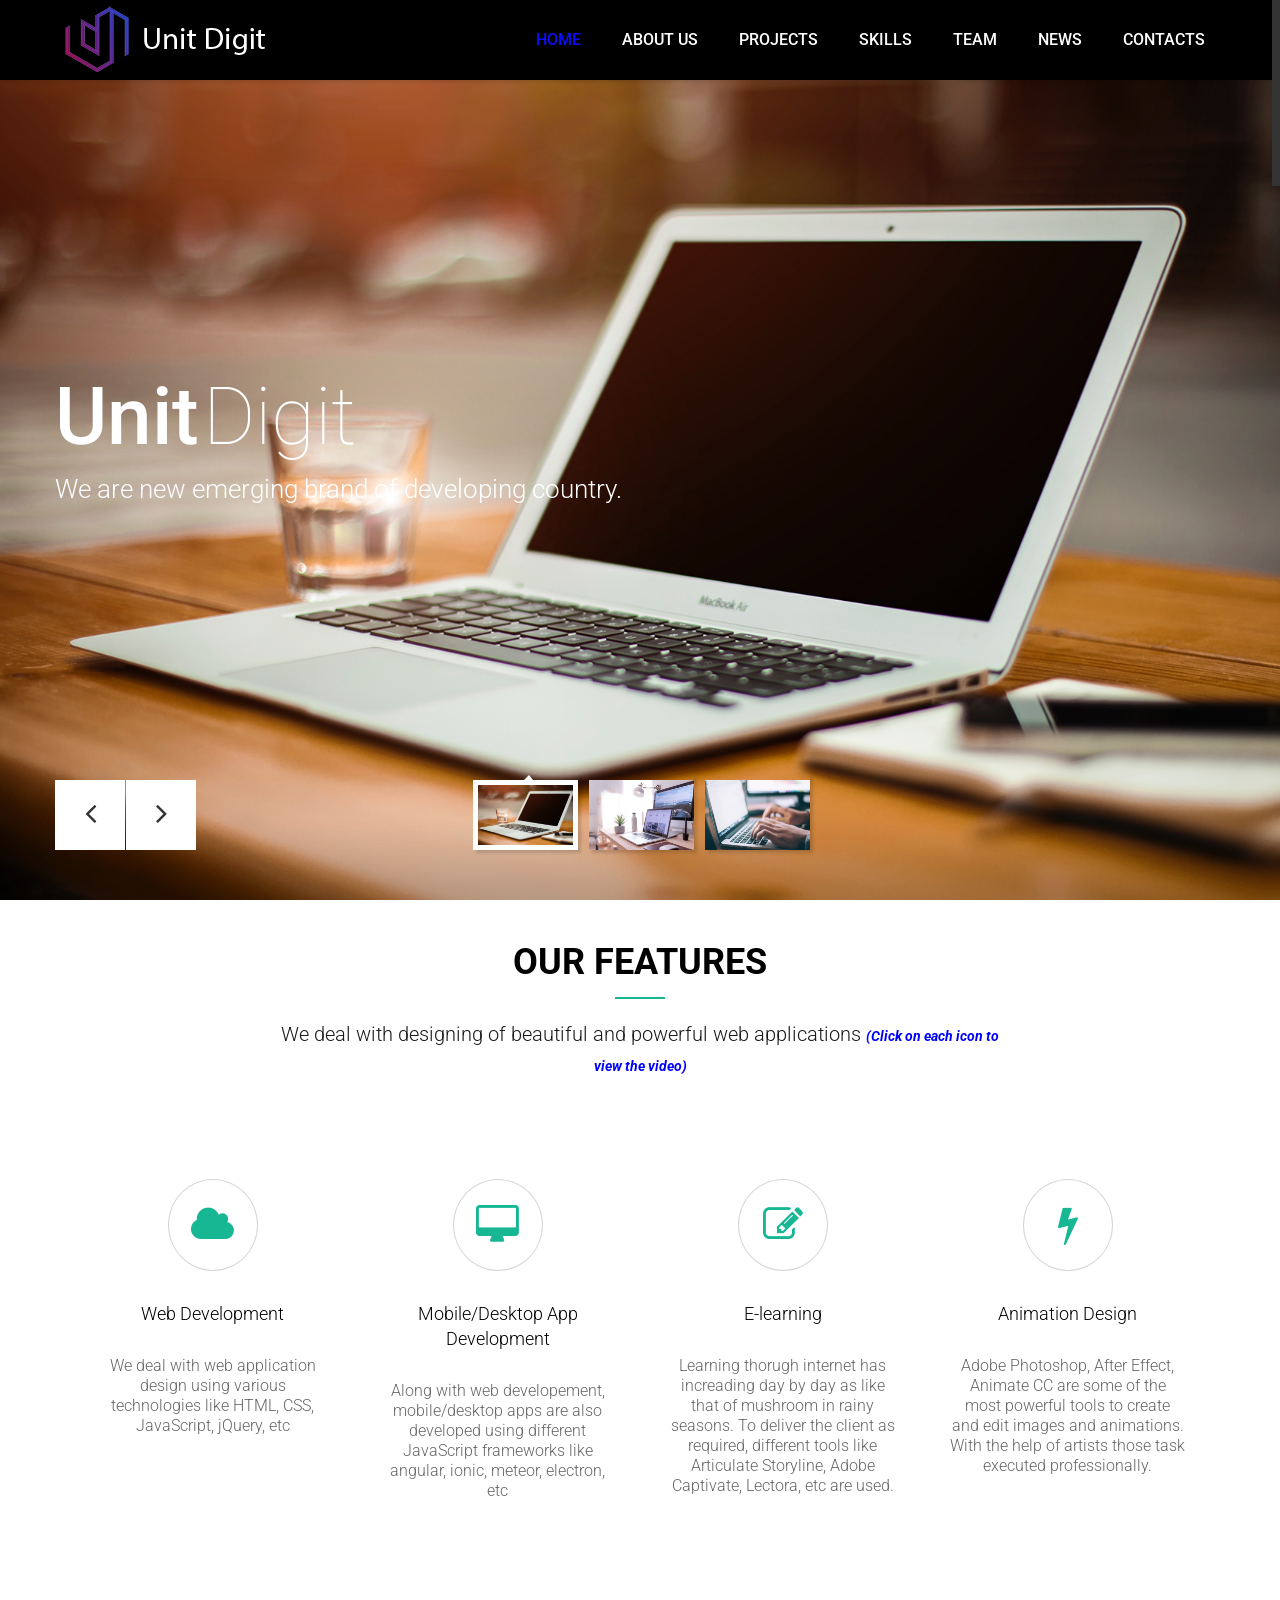
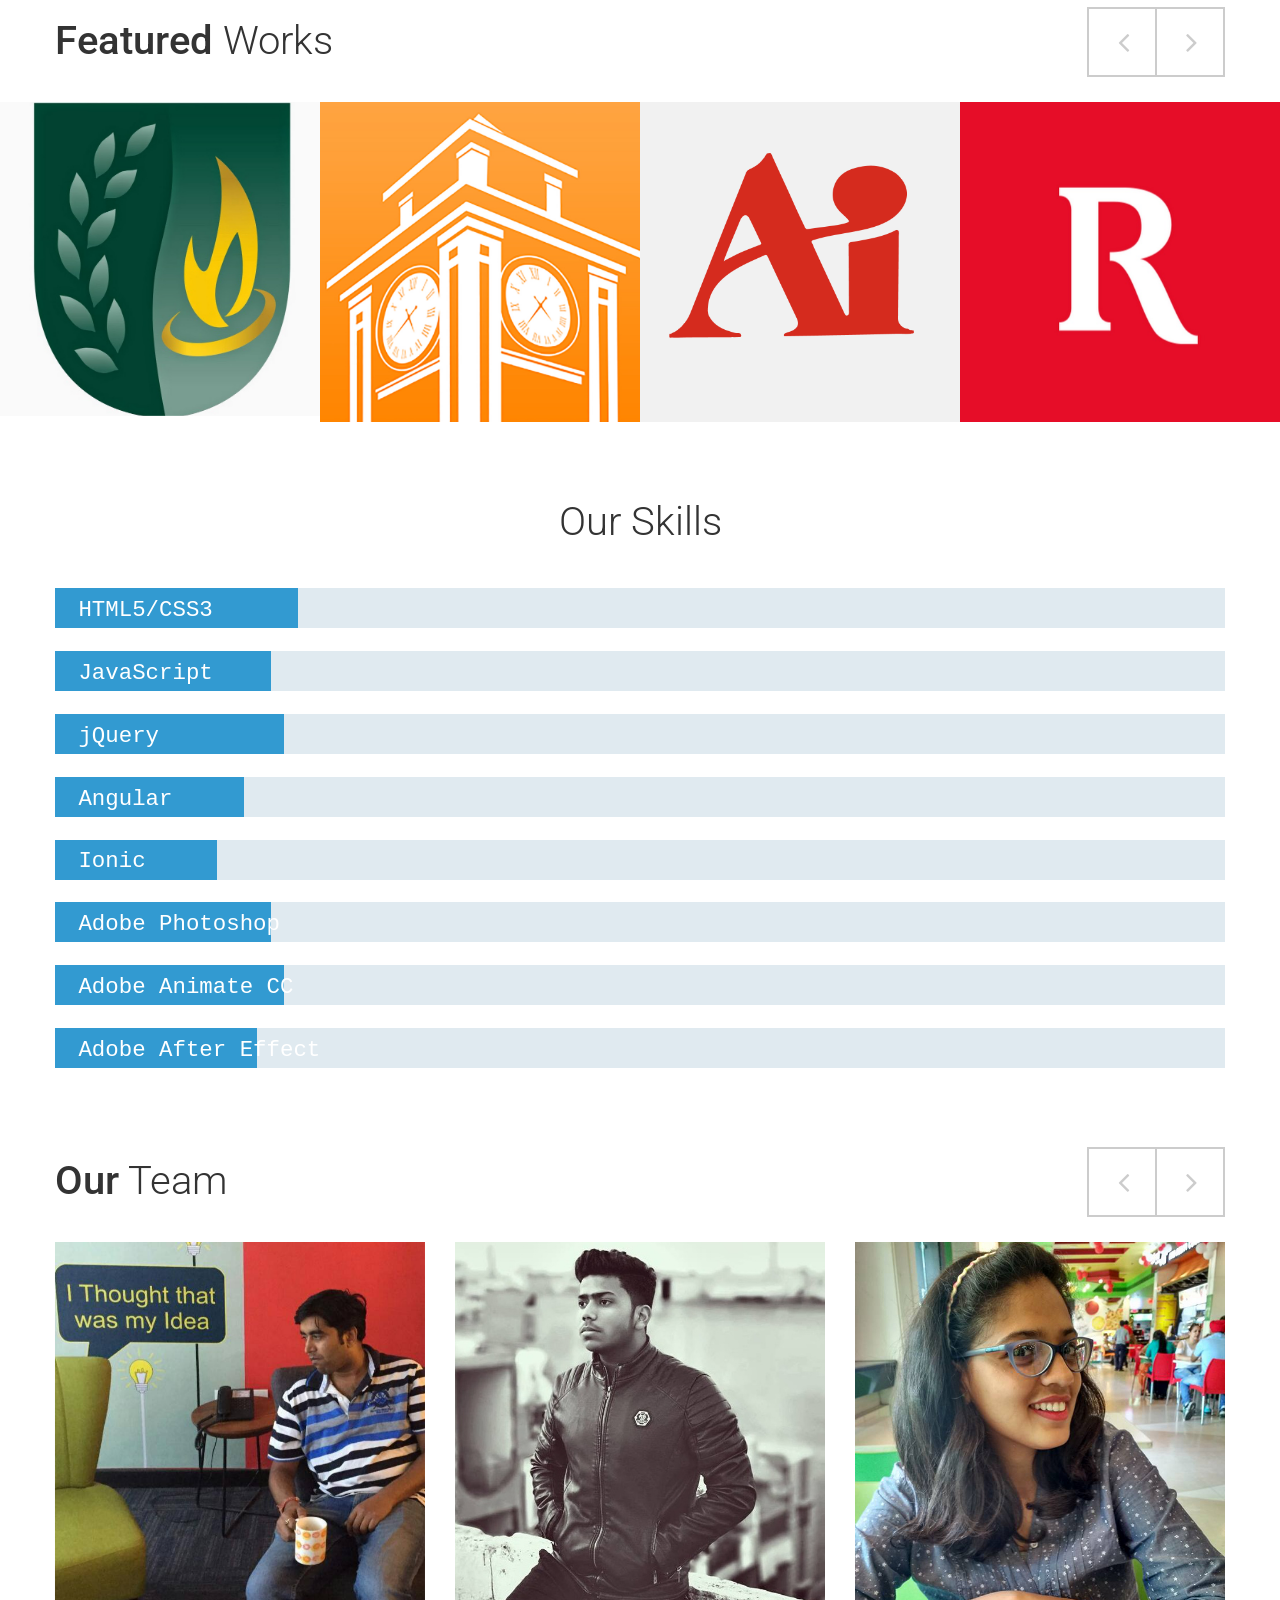
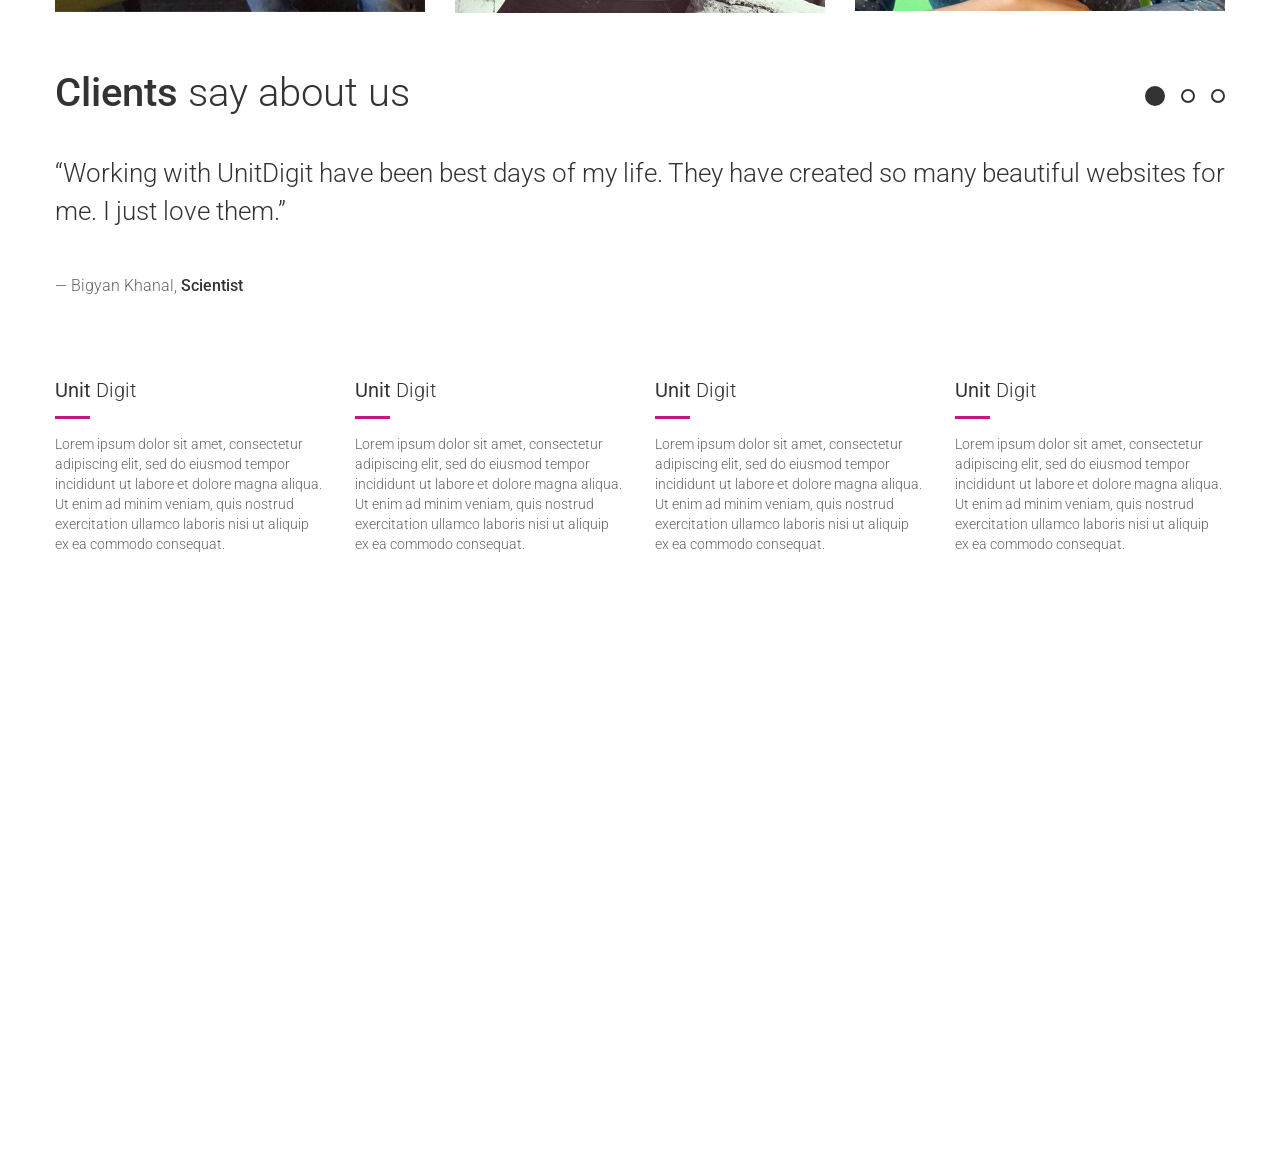
==== index.html @ fa917d4a "Initial commit" ====
<!DOCTYPE html>
<html lang="en">


<head>
	
	<meta charset="utf-8">
	<title>Unit Digit</title>
    <meta name="viewport" content="width=device-width, initial-scale=1.0">
	<meta name="description" content="">
	<meta name="author" content="">
	
	<link rel="shortcut icon" href="images/favicon.png">
    
	<!-- CSS -->
	<link href="css/bootstrap.min.css" rel="stylesheet" type="text/css" />
	<link href="css/flexslider.css" rel="stylesheet" type="text/css" />
	<link href="css/prettyPhoto.css" rel="stylesheet" type="text/css" />
	<link href="css/animate.css" rel="stylesheet" type="text/css" media="all" />
    <link href="css/owl.carousel.css" rel="stylesheet">
	<link href="css/style.css" rel="stylesheet" type="text/css" />
	<link rel="stylesheet" href="css/themify-icons.css">
	<link rel="stylesheet" href="css/circle.css">

		<!-- FONTS -->
	<link href='https://fonts.googleapis.com/css?family=Roboto:400,100,100italic,300,300italic,400italic,500italic,700,500,700italic,900,900italic' rel='stylesheet' type='text/css'>
	<link href="https://netdna.bootstrapcdn.com/font-awesome/4.0.3/css/font-awesome.css" rel="stylesheet">

	<script src="js/jquery.min.js" type="text/javascript"></script>
	<script src="js/bootstrap.min.js" type="text/javascript"></script>
	<script src="js/jquery.prettyPhoto.js" type="text/javascript"></script>
	<script src="js/jquery.nicescroll.min.js" type="text/javascript"></script>
	<script src="js/superfish.min.js" type="text/javascript"></script>
	<script src="js/jquery.flexslider-min.js" type="text/javascript"></script>
	<script src="js/owl.carousel.js" type="text/javascript"></script>
	<script src="js/animate.js" type="text/javascript"></script>
	<script src="js/jquery.BlackdAndWhite.js"></script>
	<script src="js/myscript.js" type="text/javascript"></script>
	<script type="text/javascript" src="js/main.js"></script>
	<script src="js/test.js"></script>


	<script>
		
		//PrettyPhoto
		jQuery(document).ready(function() {
			$("a[rel^='prettyPhoto']").prettyPhoto();
		});
		
		//BlackAndWhite
		$(window).load(function(){
			$('.client_img').BlackAndWhite({
				hoverEffect : true, // default true
				// set the path to BnWWorker.js for a superfast implementation
				webworkerPath : false,
				// for the images with a fluid width and height 
				responsive:true,
				// to invert the hover effect
				invertHoverEffect: false,
				// this option works only on the modern browsers ( on IE lower than 9 it remains always 1)
				intensity:1,
				speed: { //this property could also be just speed: value for both fadeIn and fadeOut
					fadeIn: 300, // 200ms for fadeIn animations
					fadeOut: 300 // 800ms for fadeOut animations
				},
				onImageReady:function(img) {
					// this callback gets executed anytime an image is converted
				}
			});
		});
		
	</script>
	<style>
		.circle {
	width: 200px;
    margin: 6px 20px 20px;
    display: inline-block;
    position: relative;
    text-align: center;
	vertical-align: top;

	strong {
		position: absolute;
		top: 70px;
		left: 0;
		width: 100%;
		text-align: center;
		line-height: 45px;
		font-size: 43px;
	}
}
.circle-center{
		text-align: center;
	}
	.margten{
		margin-bottom: 10px !important;
		font-size: 23px;
	}

	#skills span {
       			top:-30px;
                left: 2%;
                position: relative;
                font-size: 1.4em;
                font-weight: bolder;
                font-family: monospace;
                color: #fff;
            }

            progress {
                background-color: #f3f3f3;
                border: 0;
                height: 2.5em;
                width: 100%;
            }

            progress::-webkit-progress-bar {
                background-color: #e0eaf0;
            }

            progress::-webkit-progress-value {
                background-color: #329ad1;
            }

            progress::-moz-progress-bar {
                background-color: #329ad1;
            }

            .vid-box{
              
                position: relative;
                height: 0;
                padding-bottom: 54.25%;
            }

            .video {
                position: absolute;
                z-index: 100;
                top: 0;
                left: 0;
                width: 100%;
                height: 100%;
            }
	</style>

	
</head>
<body>


<div class="container">
  <!-- Modal -->
  <div class="modal fade" id="myModal1" role="dialog">
    <div class="modal-dialog modal-lg">
      <div class="modal-content">
        <div class="modal-header">
          <button type="button" class="close" data-dismiss="modal">&times;</button>
          <h4 class="modal-title">Web Development</h4>
        </div>
        <div class="modal-body">
          <div class="vid-box">
                <iframe src="https://www.youtube.com/embed/ij_0p_6qTss" frameborder="0" allowfullscreen class="video"></iframe>
            </div>
        </div>
        
      </div>
    </div>
  </div>
</div>

<div class="container">
  <!-- Modal -->
  <div class="modal fade" id="myModal2" role="dialog">
    <div class="modal-dialog modal-lg">
      <div class="modal-content">
        <div class="modal-header">
          <button type="button" class="close" data-dismiss="modal">&times;</button>
          <h4 class="modal-title">Web Design</h4>
        </div>
        <div class="modal-body">
          <div class="vid-box">
                <iframe src="https://www.youtube.com/embed/ij_0p_6qTss" frameborder="0" allowfullscreen class="video"></iframe>
            </div>
        </div>
        
      </div>
    </div>
  </div>
</div>

<div class="container">
  <!-- Modal -->
  <div class="modal fade" id="myModal3" role="dialog">
    <div class="modal-dialog modal-lg">
      <div class="modal-content">
        <div class="modal-header">
          <button type="button" class="close" data-dismiss="modal">&times;</button>
          <h4 class="modal-title">LMS design</h4>
        </div>
        <div class="modal-body">
          <div class="vid-box">
                <iframe src="https://www.youtube.com/embed/ij_0p_6qTss" frameborder="0" allowfullscreen class="video"></iframe>
            </div>
        </div>
        
      </div>
    </div>
  </div>
</div>

<div class="container">
  <!-- Modal -->
  <div class="modal fade" id="myModal4" role="dialog">
    <div class="modal-dialog modal-lg">
      <div class="modal-content">
        <div class="modal-header">
          <button type="button" class="close" data-dismiss="modal">&times;</button>
          <h4 class="modal-title">Animations</h4>
        </div>
        <div class="modal-body">
          <div class="vid-box">
                <iframe src="https://www.youtube.com/embed/ij_0p_6qTss" frameborder="0" allowfullscreen class="video"></iframe>
            </div>
        </div>
        
      </div>
    </div>
  </div>
</div>
<!-- PRELOADER -->
<img id="preloader" src="images/preloader.gif" alt="" />
<!-- //PRELOADER -->
<div class="preloader_hide">

	<!-- PAGE -->
	<div id="page">
	
		<!-- HEADER -->
		<header>
			
			<!-- MENU BLOCK -->
			<div class="menu_block">
			
				<!-- CONTAINER -->
				<div class="container clearfix">
					
					<!-- LOGO -->
					<div class="logo pull-left">
						<img src="images/logo/logo.png" style="margin-top:6px;">
					</div><!-- //LOGO -->
					
					<!-- MENU -->
					<div class="pull-right">
						<nav class="navmenu center">
							<ul>
								<li class="first active scroll_btn"><a href="#home" >Home</a></li>
								<li class="scroll_btn"><a href="#about" >About Us</a></li>
								<li class="scroll_btn"><a href="#projects" >Projects</a></li>
								<li class="scroll_btn"><a href="#skills" >Skills</a></li>
								<li class="scroll_btn"><a href="#team" >Team</a></li>
								<li class="scroll_btn"><a href="#news" >News</a></li>
								<li class="scroll_btn last"><a href="#contacts" >Contacts</a></li>
								
							</ul>
						</nav>
					</div><!-- //MENU -->
				</div><!-- //MENU BLOCK -->
			</div><!-- //CONTAINER -->
		</header><!-- //HEADER -->
		
		
		<!-- HOME -->
		<section id="home" class="padbot0">
				
			<!-- TOP SLIDER -->
			<div class="flexslider top_slider">
				<ul class="slides">
					<li class="slide1">
						<div class="flex_caption1">
							<p class="title1 captionDelay2 FromTop">Unit</p>
							<p class="title2 captionDelay4 FromTop">Digit</p>
							<p class="title4 captionDelay7 FromBottom">We are new emerging brand of developing country.</p>
						</div>
						
					<li class="slide2">
						<div class="flex_caption1">
							<p class="title1 captionDelay6 FromLeft">Powerful</p>
							<p class="title2 captionDelay4 FromLeft">Client</p>
							<p class="title3 captionDelay2 FromLeft">Connection</p>
							<p class="title4 captionDelay7 FromLeft">We have clients from all over the globe. It makes us ahead in term of developing market.</p>
						</div>
					</li>
					<li class="slide3">
						<div class="flex_caption1">
							<p class="title1 captionDelay1 FromBottom">Timely</p>
							<p class="title2 captionDelay2 FromBottom">Projects</p>
							<p class="title3 captionDelay3 FromBottom">Delivery</p>
							<p class="title4 captionDelay5 FromBottom">We work in good manner. Keep our task improvised and correct order. We are rich in term of quality.</p>
						</div>
						
						<!-- VIDEO BACKGROUND -->
						<a id="P2" class="player" data-property="{videoURL:'tDvBwPzJ7dY',containment:'.top_slider .slide3',autoPlay:true, mute:true, startAt:0, opacity:1}" ></a>
						<!-- //VIDEO BACKGROUND -->
					</li>
				</ul>
			</div>
			<div id="carousel">
				<ul class="slides">
					<li><img src="images/slider/Slide_1.jpg" alt="" /></li>
					<li><img src="images/slider/Slide_2.jpg" alt="" /></li>
					<li><img src="images/slider/Slide_3.jpg" alt="" /></li>
				</ul>
			</div><!-- //TOP SLIDER -->
		</section><!-- //HOME -->
		
		
		<!-- ABOUT -->
		<section id="about">

		<div id="gtco-features">
		<div class="gtco-container" data-animated="fadeInUp">
			<div class="row">
				<div class="col-md-8 col-md-offset-2 text-center gtco-heading animate-box " >
					<h2>Our Features</h2>
					<p>We deal with designing of beautiful and powerful web applications <span style="color:blue; font-size: 14px;font-weight: bold;"><i>(Click on each icon to view the video)</i></span></p>
				</div>
			</div>
			<div class="row">
				<div class="col-md-3 col-sm-6">
					<div class="feature-center animate-box" data-animate-effect="fadeIn">
						<span class="icon">
							<i class="fa fa-cloud" data-toggle="modal" data-target="#myModal1"></i>
						</span>
						<h3>Web Development</h3>
						<p>We deal with web application design using various technologies like HTML, CSS, JavaScript, jQuery, etc </p>
					</div>
				</div>
				<div class="col-md-3 col-sm-6">
					<div class="feature-center animate-box" data-animate-effect="fadeIn">
						<span class="icon">
							<i class="fa fa-desktop" aria-hidden="true" data-toggle="modal" data-target="#myModal2"></i>
						</span>
						<h3>Mobile/Desktop App Development</h3>
						<p>Along with web developement, mobile/desktop apps are also developed using different JavaScript frameworks like angular, ionic, meteor, electron, etc </p>
					</div>
				</div>
				<div class="col-md-3 col-sm-6">
					<div class="feature-center animate-box" data-animate-effect="fadeIn">
						<span class="icon">
							<i class="fa fa-pencil-square-o" aria-hidden="true" data-toggle="modal" data-target="#myModal3"></i>
						</span>
						<h3>E-learning</h3>
						<p>Learning thorugh internet has increading day by day as like that of mushroom in rainy seasons. To deliver the client as required, different tools like Articulate Storyline, Adobe Captivate, Lectora, etc are used. </p>
					</div>
				</div>
				<div class="col-md-3 col-sm-6">
					<div class="feature-center animate-box" data-animate-effect="fadeIn">
						<span class="icon">
							<i class="fa fa-bolt" aria-hidden="true" data-toggle="modal" data-target="#myModal4"></i>
						</span>
						<h3>Animation Design</h3>
						<p>Adobe Photoshop, After Effect, Animate CC are some of the most powerful tools to create and edit images and animations. With the help of artists those task executed professionally.</p>
					</div>
				</div>
			</div>
		</div>
	</div>
			



		</section><!-- //ABOUT -->
		
		<!-- PROJECTS -->
		<section id="projects" class="padbot20">
		
			<!-- CONTAINER -->
			<div class="container">
				<h2><b>Featured</b> Works</h2>
			</div><!-- //CONTAINER -->
			
				
			<div class="projects-wrapper" data-appear-top-offset="-200" data-animated="fadeInUp">
				<!-- PROJECTS SLIDER -->
				<div class="owl-demo owl-carousel projects_slider">
					
					<!-- work1 -->
					<div class="item">
						<div class="work_item">
							<div class="work_img">
								<img src="images/works/1.jpg" alt="" />
								<a class="zoom" href="images/works/1.jpg" rel="prettyPhoto[portfolio1]" ></a>
							</div>
							<div class="work_description">
								<div class="work_descr_cont">
									<a href="portfolio-post.html" >Argosy University</a>
									<span>27 March, 2017</span>
								</div>
							</div>
						</div>
					</div><!-- //work1 -->
					
					<!-- work2 -->
					<div class="item">
						<div class="work_item">
							<div class="work_img">
								<img src="images/works/2.jpg" alt="" />
								<a class="zoom" href="images/works/2.jpg" rel="prettyPhoto[portfolio1]" ></a>
							</div>
							<div class="work_description">
								<div class="work_descr_cont">
									<a href="portfolio-post.html" >South University</a>
									<span>1 April, 2017</span>
								</div>
							</div>
						</div>
					</div><!-- //work2 -->
					
					<!-- work3 -->
					<div class="item">
						<div class="work_item">
							<div class="work_img">
								<img src="images/works/3.jpg" alt="" />
								<a class="zoom" href="images/works/3.jpg" rel="prettyPhoto[portfolio1]" ></a>
							</div>
							<div class="work_description">
								<div class="work_descr_cont">
									<a href="portfolio-post.html" >Art Institute</a>
									<span>17 March, 2017</span>
								</div>
							</div>
						</div>
					</div><!-- //work3 -->
					
					<!-- work4 -->
					<div class="item">
						<div class="work_item">
							<div class="work_img">
								<img src="images/works/4.jpg" alt="" />
								<a class="zoom" href="images/works/4.jpg" rel="prettyPhoto[portfolio1]" ></a>
							</div>
							<div class="work_description">
								<div class="work_descr_cont">
									<a href="portfolio-post.html" >Rio Tinto</a>
									<span>12 September, 2017</span>
								</div>
							</div>
						</div>
					</div><!-- //work4 -->
					
					<!-- work5 -->
					<div class="item">
						<div class="work_item">
							<div class="work_img">
								<img src="images/works/5.jpg" alt="" />
								<a class="zoom" href="images/works/5.jpg" rel="prettyPhoto[portfolio1]" ></a>
							</div>
							<div class="work_description">
								<div class="work_descr_cont">
									<a href="portfolio-post.html" >IBM</a>
									<span>17 February, 2099</span>
								</div>
							</div>
						</div>
					</div><!-- //work5 -->
					
					<!-- work6 -->
					<div class="item">
						<div class="work_item">
							<div class="work_img">
								<img src="images/works/6.jpg" alt="" />
								<a class="zoom" href="images/works/6.jpg" rel="prettyPhoto[portfolio1]" ></a>
							</div>
							<div class="work_description">
								<div class="work_descr_cont">
									<a href="portfolio-post.html" >ABB</a>
									<span>22 December, 2017</span>
								</div>
							</div>
						</div>
					</div><!-- //work6 -->
					
					
				</div><!-- //PROJECTS SLIDER -->
			</div>

			
			
		</section><!-- //PROJECTS -->
		<section id="skills">
						<div class="container">
				<div class="col-xs-12 circle-center"><h2>Our Skills</h2></div><br>




		<progress value="90" max="100"></progress>
            <span>HTML5/CSS3</span>
            <progress value="80" max="100"></progress>
            <span>JavaScript</span>
            <progress value="85" max="100"></progress>
            <span>jQuery</span>
            <progress value="70" max="100"></progress>
            <span>Angular </span>
            <progress value="60" max="100"></progress>
            <span>Ionic</span>
            <progress value="80" max="100"></progress>
            <span>Adobe Photoshop</span>
            <progress value="85" max="100"></progress>
            <span>Adobe Animate CC</span>
            <progress value="75" max="100"></progress>
            <span>Adobe After Effect</span>






	</div>
		</section>
		
		<!-- TEAM -->
		<section id="team">
		
			<!-- CONTAINER -->
			<div class="container">
				<h2><b>Our</b> Team</h2>
				
				<!-- ROW -->
				<div class="row" data-appear-top-offset="-200" data-animated="fadeInUp">
						
					<!-- TEAM SLIDER -->
					<div class="owl-demo owl-carousel team_slider">
				
						<!-- crewman1 -->
						<div class="item">
							<div class="crewman_item">
								<div class="crewman">
									<img src="images/team/1.jpg" alt="" />
								</div>
								<div class="crewman_descr center">
									<div class="crewman_descr_cont">
										<p>Gautam Dey</p>
										<span>Director</span>
									</div>
								</div>
								<div class="crewman_social">
									<a href="javascript:void(0);" ><i class="fa fa-twitter"></i></a>
									<a href="javascript:void(0);" ><i class="fa fa-facebook-square"></i></a>
								</div>
							</div>
						</div><!-- crewman1 -->
						
						<!-- crewman2 -->
						<div class="item">
							<div class="crewman_item">
								<div class="crewman">
									<img src="images/team/2.jpg" alt="" />
								</div>
								<div class="crewman_descr center">
									<div class="crewman_descr_cont">
										<p>Harpreet Singh</p>
										<span>Creative Director</span>
									</div>
								</div>
								<div class="crewman_social">
									<a href="javascript:void(0);" ><i class="fa fa-google-plus"></i></a>
									<a href="javascript:void(0);" ><i class="fa fa-twitter"></i></a>
									<a href="javascript:void(0);" ><i class="fa fa-facebook-square"></i></a>
								</div>
							</div>
						</div><!-- crewman1 -->
						
						<!-- crewman3 -->
						<div class="item">
							<div class="crewman_item">
								<div class="crewman">
									<img src="images/team/3.jpg" alt="" />
								</div>
								<div class="crewman_descr center">
									<div class="crewman_descr_cont">
										<p>Deepika Padukone</p>
										<span>Manager</span>
									</div>
								</div>
								<div class="crewman_social">
									<a href="javascript:void(0);" ><i class="fa fa-twitter"></i></a>
									<a href="javascript:void(0);" ><i class="fa fa-facebook-square"></i></a>
								</div>
							</div>
						</div><!-- crewman3 -->
						
						<!-- crewman4 -->
						<div class="item">
							<div class="crewman_item">
								<div class="crewman">
									<img src="images/team/4.jpg" alt="" />
								</div>
								<div class="crewman_descr center">
									<div class="crewman_descr_cont">
										<p>Peter Parker</p>
										<span>Manager</span>
									</div>
								</div>
								<div class="crewman_social">
									<a href="javascript:void(0);" ><i class="fa fa-twitter"></i></a>
									<a href="javascript:void(0);" ><i class="fa fa-facebook-square"></i></a>
								</div>
							</div>
						</div><!-- crewman4 -->
						
						
						
						
						
						
					</div><!-- TEAM SLIDER -->
				</div><!-- //ROW -->
			</div><!-- //CONTAINER -->
		</section><!-- //TEAM -->
		
		
		<!-- NEWS -->
		<section id="news">
		
			<!-- CONTAINER -->
			<div class="container">
				<h2><b>Clients</b> say about us</h2>
				
				<!-- TESTIMONIALS -->
				<div class="testimonials" data-appear-top-offset="-200" data-animated="fadeInUp">
						
					<!-- TESTIMONIALS SLIDER -->
					<div class="owl-demo owl-carousel testim_slider">
						
						<!-- TESTIMONIAL1 -->
						<div class="item">
							<div class="testim_content">“Working with UnitDigit have been best days of my life. They have created so many beautiful websites for me. I just love them.”</div>
							<div class="testim_author">—  Bigyan Khanal, <b>Scientist</b></div>
						</div><!-- TESTIMONIAL1 -->
						
						<!-- TESTIMONIAL2 -->
						<div class="item">
							<div class="testim_content">“There is nothing scary in the darkness, if you encounter it face-to-face. Unit Digit is like piece of light. If you own it, you can lit the whole world”</div>
							<div class="testim_author">—  Bigyan Khanal, <b>RockStar</b></div>
						</div><!-- TESTIMONIAL2 -->
						
						<!-- TESTIMONIAL3 -->
						<div class="item">
							<div class="testim_content">“I thought I was a great superstar until I saw these UnitDigit guys. They are just fabulous. They know how to deal with client. ”</div>
							<div class="testim_author">—  Bigyan Khanal, <b>Hollywood Actor</b></div>
						</div><!-- TESTIMONIAL3 -->
					</div><!-- TESTIMONIALS SLIDER -->
				</div><!-- //TESTIMONIALS -->
										<!-- SERVICES -->
			<div class="services_block padbot40" data-appear-top-offset="-200" data-animated="fadeInUp">
				
				<!-- CONTAINER -->
				<div class="container">
				
					<!-- ROW -->
					<div class="row">
						<div class="col-lg-3 col-md-3 col-sm-6 col-xs-6 col-ss-12 margbot30">
							<a class="services_item" href="javascript:void(0);" >
								<p><b>Unit</b> Digit</p>
								<span> Lorem ipsum dolor sit amet, consectetur adipiscing elit, sed do eiusmod tempor incididunt ut labore et dolore magna aliqua. Ut enim ad minim veniam, quis nostrud exercitation ullamco laboris nisi ut aliquip ex ea commodo consequat. </span>
							</a>
						</div>
						<div class="col-lg-3 col-md-3 col-sm-6 col-xs-6 col-ss-12 margbot30">
							<a class="services_item" href="javascript:void(0);" >
								<p><b>Unit</b> Digit</p>
								<span>Lorem ipsum dolor sit amet, consectetur adipiscing elit, sed do eiusmod tempor incididunt ut labore et dolore magna aliqua. Ut enim ad minim veniam, quis nostrud exercitation ullamco laboris nisi ut aliquip ex ea commodo consequat. </span>
							</a>
						</div>
						<div class="col-lg-3 col-md-3 col-sm-6 col-xs-6 col-ss-12 margbot30">
							<a class="services_item" href="javascript:void(0);" >
								<p><b>Unit</b> Digit</p>
								<span>Lorem ipsum dolor sit amet, consectetur adipiscing elit, sed do eiusmod tempor incididunt ut labore et dolore magna aliqua. Ut enim ad minim veniam, quis nostrud exercitation ullamco laboris nisi ut aliquip ex ea commodo consequat. </span>
							</a>
						</div>
						<div class="col-lg-3 col-md-3 col-sm-6 col-xs-6 col-ss-12 margbot30">
							<a class="services_item" href="javascript:void(0);" >
								<p><b>Unit</b> Digit</p>
								<span>Lorem ipsum dolor sit amet, consectetur adipiscing elit, sed do eiusmod tempor incididunt ut labore et dolore magna aliqua. Ut enim ad minim veniam, quis nostrud exercitation ullamco laboris nisi ut aliquip ex ea commodo consequat. </span>
							</a>
						</div>
					</div><!-- //ROW -->
				</div><!-- //CONTAINER -->
			</div><!-- //SERVICES -->
				
				
			</div><!-- //CONTAINER -->
		</section><!-- //NEWS -->
	</div><!-- //PAGE -->
	
	<!-- CONTACTS -->
	<section id="contacts">
	</section><!-- //CONTACTS -->
	
	<!-- FOOTER -->
	<footer>
			
		<!-- CONTAINER -->
		<div class="container">
			
			<!-- ROW -->
			<div class="row" data-appear-top-offset="-200" data-animated="fadeInUp">
				
				<div class="col-lg-4 col-md-4 col-sm-6 padbot30">
					<h4><b>Get </b>In Touch</h4>
					<p>Unit Digit Office,</p>
					<p>Dwarka Sector 15, Near Dwarka Metro Station</p>
					
				</div>
				
				<div class="col-lg-4 col-md-4 col-sm-6 padbot30 foot_about_block">
					<h4><b>About</b> us</h4>
					<p>We value people over profits, quality over quantity, and keeping it real. As such, we deliver an unmatched working relationship with our clients.</p>
					<p>Our team is intentionally small, eclectic, and skilled; with our in-house expertise, we provide sharp and quality work</p>
					<ul class="social">
						<li><a href="javascript:void(0);" ><i class="fa fa-twitter"></i></a></li>
						<li><a href="javascript:void(0);" ><i class="fa fa-facebook"></i></a></li>
						<li><a href="javascript:void(0);" ><i class="fa fa-google-plus"></i></a></li>
						<li><a href="javascript:void(0);" ><i class="fa fa-pinterest-square"></i></a></li>
						<li><a href="javascript:void(0);" ><i class="fa fa-pinterest-square"></i></a></li>
						
					</ul>
				</div>
				
				<div class="respond_clear"></div>
				
				<div class="col-lg-4 col-md-4 padbot30">
					<h4><b>Contacts</b> Us</h4>
					
					<!-- CONTACT FORM -->
					<div class="span9 contact_form">
						<div id="note"></div>
						<div id="fields">
							<form id="contact-form-face" class="clearfix" action="#">
								<input type="text" name="name" value="Name" onFocus="if (this.value == 'Name') this.value = '';" onBlur="if (this.value == '') this.value = 'Name';" />
								<textarea name="message" onFocus="if (this.value == 'Message') this.value = '';" onBlur="if (this.value == '') this.value = 'Message';">Message</textarea>
								<input class="contact_btn" type="submit" value="Send message" />
							</form>
						</div>
					</div><!-- //CONTACT FORM -->
				</div>
			</div><!-- //ROW -->
		</div><!-- //CONTAINER -->

		<div class="col-xs-12 footer-last"  style="font-family: 'Roboto', sans-serif;" ata-animated="fadeInUp" ><b>Copy Right 2017 @ Unit Digit</b></div>
	</footer><!-- //FOOTER -->
	
	
	<!-- MAP -->
	<div id="map">
		<a class="map_hide" href="javascript:void(0);" ><i class="fa fa-angle-right"></i><i class="fa fa-angle-left"></i></a>
		<iframe src="http://maps.google.com/maps?f=q&amp;give%20a%20hand=s_q&amp;hl=en&amp;geocode=&amp;q=london&amp;sll=37.0625,-95.677068&amp;sspn=42.631141,90.263672&amp;ie=UTF8&amp;hq=&amp;hnear=London,+United+Kingdom&amp;ll=51.500141,-0.126257&amp;spn=0.026448,0.039396&amp;z=14&amp;output=embed" ></iframe>
	</div><!-- //MAP -->

</div>
</body>

</html>
---- css/prettyPhoto.css ----
div.pp_default .pp_top,div.pp_default .pp_top .pp_middle,div.pp_default .pp_top .pp_left,div.pp_default .pp_top .pp_right,div.pp_default .pp_bottom,div.pp_default .pp_bottom .pp_left,div.pp_default .pp_bottom .pp_middle,div.pp_default .pp_bottom .pp_right{height:13px}
div.pp_default .pp_top .pp_left{background:url(../images/prettyPhoto/default/sprite.png) -78px -93px no-repeat}
div.pp_default .pp_top .pp_middle{background:url(../images/prettyPhoto/default/sprite_x.html) top left repeat-x}
div.pp_default .pp_top .pp_right{background:url(../images/prettyPhoto/default/sprite.png) -112px -93px no-repeat}
div.pp_default .pp_content .ppt{color:#f8f8f8}
div.pp_default .pp_content_container .pp_left{background:url(../images/prettyPhoto/default/sprite_y.html) -7px 0 repeat-y;padding-left:13px}
div.pp_default .pp_content_container .pp_right{background:url(../images/prettyPhoto/default/sprite_y.html) top right repeat-y;padding-right:13px}
div.pp_default .pp_next:hover{background:url(../images/prettyPhoto/default/sprite_next.html) center right no-repeat;cursor:pointer}
div.pp_default .pp_previous:hover{background:url(../images/prettyPhoto/default/sprite_prev.html) center left no-repeat;cursor:pointer}
div.pp_default .pp_expand{background:url(../images/prettyPhoto/default/sprite.png) 0 -29px no-repeat;cursor:pointer;width:28px;height:28px}
div.pp_default .pp_expand:hover{background:url(../images/prettyPhoto/default/sprite.png) 0 -56px no-repeat;cursor:pointer}
div.pp_default .pp_contract{background:url(../images/prettyPhoto/default/sprite.png) 0 -84px no-repeat;cursor:pointer;width:28px;height:28px}
div.pp_default .pp_contract:hover{background:url(../images/prettyPhoto/default/sprite.png) 0 -113px no-repeat;cursor:pointer}
div.pp_default .pp_close{width:30px;height:30px;background:url(../images/prettyPhoto/default/sprite.png) 2px 1px no-repeat;cursor:pointer}
div.pp_default .pp_gallery ul li a{background:url(../images/prettyPhoto/default/default_thumb.html) center center #f8f8f8;border:1px solid #aaa}
div.pp_default .pp_social{margin-top:7px}
div.pp_default .pp_gallery a.pp_arrow_previous,div.pp_default .pp_gallery a.pp_arrow_next{position:static;left:auto}
div.pp_default .pp_nav .pp_play,div.pp_default .pp_nav .pp_pause{background:url(../images/prettyPhoto/default/sprite.png) -51px 1px no-repeat;height:30px;width:30px}
div.pp_default .pp_nav .pp_pause{background-position:-51px -29px}
div.pp_default a.pp_arrow_previous,div.pp_default a.pp_arrow_next{background:url(../images/prettyPhoto/default/sprite.png) -31px -3px no-repeat;height:20px;width:20px;margin:4px 0 0}
div.pp_default a.pp_arrow_next{left:52px;background-position:-82px -3px}
div.pp_default .pp_content_container .pp_details{margin-top:5px}
div.pp_default .pp_nav{clear:none;height:30px;width:110px;position:relative}
div.pp_default .pp_nav .currentTextHolder{font-family:Georgia;font-style:italic;color:#999;font-size:11px;left:75px;line-height:25px;position:absolute;top:2px;margin:0;padding:0 0 0 10px}
div.pp_default .pp_close:hover,div.pp_default .pp_nav .pp_play:hover,div.pp_default .pp_nav .pp_pause:hover,div.pp_default .pp_arrow_next:hover,div.pp_default .pp_arrow_previous:hover{opacity:0.7}
div.pp_default .pp_description{font-size:11px;font-weight:700;line-height:14px;margin:5px 50px 5px 0}
div.pp_default .pp_bottom .pp_left{background:url(../images/prettyPhoto/default/sprite.png) -78px -127px no-repeat}
div.pp_default .pp_bottom .pp_middle{background:url(../images/prettyPhoto/default/sprite_x.html) bottom left repeat-x}
div.pp_default .pp_bottom .pp_right{background:url(../images/prettyPhoto/default/sprite.png) -112px -127px no-repeat}
div.pp_default .pp_loaderIcon{background:url(../images/prettyPhoto/default/loader.gif) center center no-repeat}
div.light_rounded .pp_top .pp_left{background:url(../images/prettyPhoto/light_rounded/sprite.html) -88px -53px no-repeat}
div.light_rounded .pp_top .pp_right{background:url(../images/prettyPhoto/light_rounded/sprite.html) -110px -53px no-repeat}
div.light_rounded .pp_next:hover{background:url(../images/prettyPhoto/light_rounded/btnNext.html) center right no-repeat;cursor:pointer}
div.light_rounded .pp_previous:hover{background:url(../images/prettyPhoto/light_rounded/btnPrevious.html) center left no-repeat;cursor:pointer}
div.light_rounded .pp_expand{background:url(../images/prettyPhoto/light_rounded/sprite.html) -31px -26px no-repeat;cursor:pointer}
div.light_rounded .pp_expand:hover{background:url(../images/prettyPhoto/light_rounded/sprite.html) -31px -47px no-repeat;cursor:pointer}
div.light_rounded .pp_contract{background:url(../images/prettyPhoto/light_rounded/sprite.html) 0 -26px no-repeat;cursor:pointer}
div.light_rounded .pp_contract:hover{background:url(../images/prettyPhoto/light_rounded/sprite.html) 0 -47px no-repeat;cursor:pointer}
div.light_rounded .pp_close{width:75px;height:22px;background:url(../images/prettyPhoto/light_rounded/sprite.html) -1px -1px no-repeat;cursor:pointer}
div.light_rounded .pp_nav .pp_play{background:url(../images/prettyPhoto/light_rounded/sprite.html) -1px -100px no-repeat;height:15px;width:14px}
div.light_rounded .pp_nav .pp_pause{background:url(../images/prettyPhoto/light_rounded/sprite.html) -24px -100px no-repeat;height:15px;width:14px}
div.light_rounded .pp_arrow_previous{background:url(../images/prettyPhoto/light_rounded/sprite.html) 0 -71px no-repeat}
div.light_rounded .pp_arrow_next{background:url(../images/prettyPhoto/light_rounded/sprite.html) -22px -71px no-repeat}
div.light_rounded .pp_bottom .pp_left{background:url(../images/prettyPhoto/light_rounded/sprite.html) -88px -80px no-repeat}
div.light_rounded .pp_bottom .pp_right{background:url(../images/prettyPhoto/light_rounded/sprite.html) -110px -80px no-repeat}
div.dark_rounded .pp_top .pp_left{background:url(../images/prettyPhoto/dark_rounded/sprite.html) -88px -53px no-repeat}
div.dark_rounded .pp_top .pp_right{background:url(../images/prettyPhoto/dark_rounded/sprite.html) -110px -53px no-repeat}
div.dark_rounded .pp_content_container .pp_left{background:url(../images/prettyPhoto/dark_rounded/contentPattern.html) top left repeat-y}
div.dark_rounded .pp_content_container .pp_right{background:url(../images/prettyPhoto/dark_rounded/contentPattern.html) top right repeat-y}
div.dark_rounded .pp_next:hover{background:url(../images/prettyPhoto/dark_rounded/btnNext.html) center right no-repeat;cursor:pointer}
div.dark_rounded .pp_previous:hover{background:url(../images/prettyPhoto/dark_rounded/btnPrevious.html) center left no-repeat;cursor:pointer}
div.dark_rounded .pp_expand{background:url(../images/prettyPhoto/dark_rounded/sprite.html) -31px -26px no-repeat;cursor:pointer}
div.dark_rounded .pp_expand:hover{background:url(../images/prettyPhoto/dark_rounded/sprite.html) -31px -47px no-repeat;cursor:pointer}
div.dark_rounded .pp_contract{background:url(../images/prettyPhoto/dark_rounded/sprite.html) 0 -26px no-repeat;cursor:pointer}
div.dark_rounded .pp_contract:hover{background:url(../images/prettyPhoto/dark_rounded/sprite.html) 0 -47px no-repeat;cursor:pointer}
div.dark_rounded .pp_close{width:75px;height:22px;background:url(../images/prettyPhoto/dark_rounded/sprite.html) -1px -1px no-repeat;cursor:pointer}
div.dark_rounded .pp_description{margin-right:85px;color:#fff}
div.dark_rounded .pp_nav .pp_play{background:url(../images/prettyPhoto/dark_rounded/sprite.html) -1px -100px no-repeat;height:15px;width:14px}
div.dark_rounded .pp_nav .pp_pause{background:url(../images/prettyPhoto/dark_rounded/sprite.html) -24px -100px no-repeat;height:15px;width:14px}
div.dark_rounded .pp_arrow_previous{background:url(../images/prettyPhoto/dark_rounded/sprite.html) 0 -71px no-repeat}
div.dark_rounded .pp_arrow_next{background:url(../images/prettyPhoto/dark_rounded/sprite.html) -22px -71px no-repeat}
div.dark_rounded .pp_bottom .pp_left{background:url(../images/prettyPhoto/dark_rounded/sprite.html) -88px -80px no-repeat}
div.dark_rounded .pp_bottom .pp_right{background:url(../images/prettyPhoto/dark_rounded/sprite.html) -110px -80px no-repeat}
div.dark_rounded .pp_loaderIcon{background:url(../images/prettyPhoto/dark_rounded/loader.html) center center no-repeat}
div.dark_square .pp_left,div.dark_square .pp_middle,div.dark_square .pp_right,div.dark_square .pp_content{background:#000}
div.dark_square .pp_description{color:#fff;margin:0 85px 0 0}
div.dark_square .pp_loaderIcon{background:url(../images/prettyPhoto/dark_square/loader.html) center center no-repeat}
div.dark_square .pp_expand{background:url(../images/prettyPhoto/dark_square/sprite.html) -31px -26px no-repeat;cursor:pointer}
div.dark_square .pp_expand:hover{background:url(../images/prettyPhoto/dark_square/sprite.html) -31px -47px no-repeat;cursor:pointer}
div.dark_square .pp_contract{background:url(../images/prettyPhoto/dark_square/sprite.html) 0 -26px no-repeat;cursor:pointer}
div.dark_square .pp_contract:hover{background:url(../images/prettyPhoto/dark_square/sprite.html) 0 -47px no-repeat;cursor:pointer}
div.dark_square .pp_close{width:75px;height:22px;background:url(../images/prettyPhoto/dark_square/sprite.html) -1px -1px no-repeat;cursor:pointer}
div.dark_square .pp_nav{clear:none}
div.dark_square .pp_nav .pp_play{background:url(../images/prettyPhoto/dark_square/sprite.html) -1px -100px no-repeat;height:15px;width:14px}
div.dark_square .pp_nav .pp_pause{background:url(../images/prettyPhoto/dark_square/sprite.html) -24px -100px no-repeat;height:15px;width:14px}
div.dark_square .pp_arrow_previous{background:url(../images/prettyPhoto/dark_square/sprite.html) 0 -71px no-repeat}
div.dark_square .pp_arrow_next{background:url(../images/prettyPhoto/dark_square/sprite.html) -22px -71px no-repeat}
div.dark_square .pp_next:hover{background:url(../images/prettyPhoto/dark_square/btnNext.html) center right no-repeat;cursor:pointer}
div.dark_square .pp_previous:hover{background:url(../images/prettyPhoto/dark_square/btnPrevious.html) center left no-repeat;cursor:pointer}
div.light_square .pp_expand{background:url(../images/prettyPhoto/light_square/sprite.html) -31px -26px no-repeat;cursor:pointer}
div.light_square .pp_expand:hover{background:url(../images/prettyPhoto/light_square/sprite.html) -31px -47px no-repeat;cursor:pointer}
div.light_square .pp_contract{background:url(../images/prettyPhoto/light_square/sprite.html) 0 -26px no-repeat;cursor:pointer}
div.light_square .pp_contract:hover{background:url(../images/prettyPhoto/light_square/sprite.html) 0 -47px no-repeat;cursor:pointer}
div.light_square .pp_close{width:75px;height:22px;background:url(../images/prettyPhoto/light_square/sprite.html) -1px -1px no-repeat;cursor:pointer}
div.light_square .pp_nav .pp_play{background:url(../images/prettyPhoto/light_square/sprite.html) -1px -100px no-repeat;height:15px;width:14px}
div.light_square .pp_nav .pp_pause{background:url(../images/prettyPhoto/light_square/sprite.html) -24px -100px no-repeat;height:15px;width:14px}
div.light_square .pp_arrow_previous{background:url(../images/prettyPhoto/light_square/sprite.html) 0 -71px no-repeat}
div.light_square .pp_arrow_next{background:url(../images/prettyPhoto/light_square/sprite.html) -22px -71px no-repeat}
div.light_square .pp_next:hover{background:url(../images/prettyPhoto/light_square/btnNext.html) center right no-repeat;cursor:pointer}
div.light_square .pp_previous:hover{background:url(../images/prettyPhoto/light_square/btnPrevious.html) center left no-repeat;cursor:pointer}
div.facebook .pp_top .pp_left{background:url(../images/prettyPhoto/facebook/sprite.html) -88px -53px no-repeat}
div.facebook .pp_top .pp_middle{background:url(../images/prettyPhoto/facebook/contentPatternTop.html) top left repeat-x}
div.facebook .pp_top .pp_right{background:url(../images/prettyPhoto/facebook/sprite.html) -110px -53px no-repeat}
div.facebook .pp_content_container .pp_left{background:url(../images/prettyPhoto/facebook/contentPatternLeft.html) top left repeat-y}
div.facebook .pp_content_container .pp_right{background:url(../images/prettyPhoto/facebook/contentPatternRight.html) top right repeat-y}
div.facebook .pp_expand{background:url(../images/prettyPhoto/facebook/sprite.html) -31px -26px no-repeat;cursor:pointer}
div.facebook .pp_expand:hover{background:url(../images/prettyPhoto/facebook/sprite.html) -31px -47px no-repeat;cursor:pointer}
div.facebook .pp_contract{background:url(../images/prettyPhoto/facebook/sprite.html) 0 -26px no-repeat;cursor:pointer}
div.facebook .pp_contract:hover{background:url(../images/prettyPhoto/facebook/sprite.html) 0 -47px no-repeat;cursor:pointer}
div.facebook .pp_close{width:22px;height:22px;background:url(../images/prettyPhoto/facebook/sprite.html) -1px -1px no-repeat;cursor:pointer}
div.facebook .pp_description{margin:0 37px 0 0}
div.facebook .pp_loaderIcon{background:url(../images/prettyPhoto/facebook/loader.html) center center no-repeat}
div.facebook .pp_arrow_previous{background:url(../images/prettyPhoto/facebook/sprite.html) 0 -71px no-repeat;height:22px;margin-top:0;width:22px}
div.facebook .pp_arrow_previous.disabled{background-position:0 -96px;cursor:default}
div.facebook .pp_arrow_next{background:url(../images/prettyPhoto/facebook/sprite.html) -32px -71px no-repeat;height:22px;margin-top:0;width:22px}
div.facebook .pp_arrow_next.disabled{background-position:-32px -96px;cursor:default}
div.facebook .pp_nav{margin-top:0}
div.facebook .pp_nav p{font-size:15px;padding:0 3px 0 4px}
div.facebook .pp_nav .pp_play{background:url(../images/prettyPhoto/facebook/sprite.html) -1px -123px no-repeat;height:22px;width:22px}
div.facebook .pp_nav .pp_pause{background:url(../images/prettyPhoto/facebook/sprite.html) -32px -123px no-repeat;height:22px;width:22px}
div.facebook .pp_next:hover{background:url(../images/prettyPhoto/facebook/btnNext.html) center right no-repeat;cursor:pointer}
div.facebook .pp_previous:hover{background:url(../images/prettyPhoto/facebook/btnPrevious.html) center left no-repeat;cursor:pointer}
div.facebook .pp_bottom .pp_left{background:url(../images/prettyPhoto/facebook/sprite.html) -88px -80px no-repeat}
div.facebook .pp_bottom .pp_middle{background:url(../images/prettyPhoto/facebook/contentPatternBottom.html) top left repeat-x}
div.facebook .pp_bottom .pp_right{background:url(../images/prettyPhoto/facebook/sprite.html) -110px -80px no-repeat}
div.pp_pic_holder a:focus{outline:none}
div.pp_overlay{background:#000;display:none;left:0;position:absolute;top:0;width:100%;z-index:9500}
div.pp_pic_holder{display:none;position:absolute;width:100px;z-index:10000}
.pp_content{height:40px;min-width:40px}
* html .pp_content{width:40px}
.pp_content_container{position:relative;text-align:left;width:100%}
.pp_content_container .pp_left{padding-left:20px}
.pp_content_container .pp_right{padding-right:20px}
.pp_content_container .pp_details{float:left;margin:10px 0 2px}
.pp_description{display:none;margin:0}
.pp_social{float:left;margin:0}
.pp_social .facebook{float:left;margin-left:5px;width:55px;overflow:hidden}
.pp_social .twitter{float:left}
.pp_nav{clear:right;float:left;margin:3px 10px 0 0}
.pp_nav p{float:left;white-space:nowrap;margin:2px 4px}
.pp_nav .pp_play,.pp_nav .pp_pause{float:left;margin-right:4px;text-indent:-10000px}
a.pp_arrow_previous,a.pp_arrow_next{display:block;float:left;height:15px;margin-top:3px;overflow:hidden;text-indent:-10000px;width:14px}
.pp_hoverContainer{position:absolute;top:0;width:100%;z-index:2000}
.pp_gallery{display:none;left:50%;margin-top:-50px;position:absolute;z-index:10000}
.pp_gallery div{float:left;overflow:hidden;position:relative}
.pp_gallery ul{float:left;height:35px;position:relative;white-space:nowrap;margin:0 0 0 5px;padding:0}
.pp_gallery ul a{border:1px rgba(0,0,0,0.5) solid;display:block;float:left;height:33px;overflow:hidden}
.pp_gallery ul a img{border:0}
.pp_gallery li{display:block;float:left;margin:0 5px 0 0;padding:0}
.pp_gallery li.default a{background:url(../images/prettyPhoto/facebook/default_thumbnail.html) 0 0 no-repeat;display:block;height:33px;width:50px}
.pp_gallery .pp_arrow_previous,.pp_gallery .pp_arrow_next{margin-top:7px!important}
a.pp_next{background:url(../images/prettyPhoto/light_rounded/btnNext.html) 10000px 10000px no-repeat;display:block;float:right;height:100%;text-indent:-10000px;width:49%}
a.pp_previous{background:url(../images/prettyPhoto/light_rounded/btnNext.html) 10000px 10000px no-repeat;display:block;float:left;height:100%;text-indent:-10000px;width:49%}
a.pp_expand,a.pp_contract{cursor:pointer;display:none;height:20px;position:absolute;right:30px;text-indent:-10000px;top:10px;width:20px;z-index:20000}
a.pp_close{position:absolute;right:0;top:0;display:block;line-height:22px;text-indent:-10000px}
.pp_loaderIcon{display:block;height:24px;left:50%;position:absolute;top:50%;width:24px;margin:-12px 0 0 -12px}
#pp_full_res{line-height:1!important}
#pp_full_res .pp_inline{text-align:left}
#pp_full_res .pp_inline p{margin:0 0 15px}
div.ppt{color:#fff;display:none;font-size:17px;z-index:9999;margin:0 0 5px 15px}
div.pp_default .pp_content,div.light_rounded .pp_content{background-color:#fff}
div.pp_default #pp_full_res .pp_inline,div.light_rounded .pp_content .ppt,div.light_rounded #pp_full_res .pp_inline,div.light_square .pp_content .ppt,div.light_square #pp_full_res .pp_inline,div.facebook .pp_content .ppt,div.facebook #pp_full_res .pp_inline{color:#000}
div.pp_default .pp_gallery ul li a:hover,div.pp_default .pp_gallery ul li.selected a,.pp_gallery ul a:hover,.pp_gallery li.selected a{border-color:#fff}
div.pp_default .pp_details,div.light_rounded .pp_details,div.dark_rounded .pp_details,div.dark_square .pp_details,div.light_square .pp_details,div.facebook .pp_details{position:relative}
div.light_rounded .pp_top .pp_middle,div.light_rounded .pp_content_container .pp_left,div.light_rounded .pp_content_container .pp_right,div.light_rounded .pp_bottom .pp_middle,div.light_square .pp_left,div.light_square .pp_middle,div.light_square .pp_right,div.light_square .pp_content,div.facebook .pp_content{background:#fff}
div.light_rounded .pp_description,div.light_square .pp_description{margin-right:85px}
div.light_rounded .pp_gallery a.pp_arrow_previous,div.light_rounded .pp_gallery a.pp_arrow_next,div.dark_rounded .pp_gallery a.pp_arrow_previous,div.dark_rounded .pp_gallery a.pp_arrow_next,div.dark_square .pp_gallery a.pp_arrow_previous,div.dark_square .pp_gallery a.pp_arrow_next,div.light_square .pp_gallery a.pp_arrow_previous,div.light_square .pp_gallery a.pp_arrow_next{margin-top:12px!important}
div.light_rounded .pp_arrow_previous.disabled,div.dark_rounded .pp_arrow_previous.disabled,div.dark_square .pp_arrow_previous.disabled,div.light_square .pp_arrow_previous.disabled{background-position:0 -87px;cursor:default}
div.light_rounded .pp_arrow_next.disabled,div.dark_rounded .pp_arrow_next.disabled,div.dark_square .pp_arrow_next.disabled,div.light_square .pp_arrow_next.disabled{background-position:-22px -87px;cursor:default}
div.light_rounded .pp_loaderIcon,div.light_square .pp_loaderIcon{background:url(../images/prettyPhoto/light_rounded/loader.html) center center no-repeat}
div.dark_rounded .pp_top .pp_middle,div.dark_rounded .pp_content,div.dark_rounded .pp_bottom .pp_middle{background:url(../images/prettyPhoto/dark_rounded/contentPattern.html) top left repeat}
div.dark_rounded .currentTextHolder,div.dark_square .currentTextHolder{color:#c4c4c4}
div.dark_rounded #pp_full_res .pp_inline,div.dark_square #pp_full_res .pp_inline{color:#fff}
.pp_top,.pp_bottom{height:20px;position:relative}
* html .pp_top,* html .pp_bottom{padding:0 20px}
.pp_top .pp_left,.pp_bottom .pp_left{height:20px;left:0;position:absolute;width:20px}
.pp_top .pp_middle,.pp_bottom .pp_middle{height:20px;left:20px;position:absolute;right:20px}
* html .pp_top .pp_middle,* html .pp_bottom .pp_middle{left:0;position:static}
.pp_top .pp_right,.pp_bottom .pp_right{height:20px;left:auto;position:absolute;right:0;top:0;width:20px}
.pp_fade,.pp_gallery li.default a img{display:none}

.pp_gallery ul a img{
	width:50px !important;
	height:35px !important;
	max-width:50px !important;
}


/* CUSTOM */
.pp_left, .pp_middle, .pp_right, div.pp_default .pp_content_container .pp_left, div.pp_default .pp_content, div.light_rounded .pp_content {background:none !important;}
.pp_details {position:static !important;}
.pp_nav, .pp_social {display:none !Important;}
div.pp_default .pp_close {z-index:9999; right:40px; top:20px; width:19px; height:18px; transition: none; -webkit-transition: none;}
div.pp_default .pp_close:hover {background-position:0 -17px;}

a.pp_previous, a.pp_next {background:none !Important; font-family:FontAwesome; text-indent:0; font-size:0;}
a.pp_previous:before,
a.pp_next:before {
	position:absolute;
	top:50%;
	width:70px;
	height:70px;
	margin-top:-35px;
	line-height:66px;
	font-size:32px;
	text-align:center;
	color:rgba(0,0,0,0.5);
	transition: all 0.3s ease-in-out; 
	-webkit-transition: all 0.3s ease-in-out;
}
a.pp_previous:before {content: "\f104"; left:0;}
a.pp_next:before {content: "\f105"; right:0;}
a.pp_previous:hover:before, a.pp_next:hover:before {color:#fff;}

.pp_gallery {margin-top:20px;}

.pp_gallery div {padding-top:2px;}
div.pp_default .pp_gallery ul li a {border:0 !important;}
div.pp_default .pp_gallery ul li {margin:0 5px;}
div.pp_default .pp_gallery ul li:hover, div.pp_default .pp_gallery ul li.selected {border:2px solid #fff; margin:-2px 3px 0;}
---- css/style.css ----
/*-----------------------------------------------------------------------------------*/
/*	GENERAL STYLING
/*-----------------------------------------------------------------------------------*/
::selection {background: #000; color:#fff;}
::-moz-selection {background: #000; color:#fff;}

footer ::selection {background: #fff; color:#000;}
footer ::-moz-selection {background: #fff; color:#000;}

.breadcrumbs_block ::selection {background: #fff; color:#000;}
.breadcrumbs_block ::-moz-selection {background: #fff; color:#000;}

.cleancode_block ::selection {background: #fff; color:#000;}
.cleancode_block ::-moz-selection {background: #fff; color:#000;}



body {
	overflow-x:hidden;
	position:relative;
	margin: 0;
	padding:0;
	font-family: 'Roboto', sans-serif;
	font-weight:300;
	font-size: 16px;
	line-height: 20px;
	color: #666;
	background-color:#fff;
}
#page {overflow-x:hidden; position:relative; z-index:5;}

#skills{
	    padding: 30px 0px 30px;
}

.preloader_hide {opacity:0;}
#preloader {position:fixed; left:50%; top:50%; width:200px; height:200px; margin:-16px 0 0 -16px; display:block;}

section {background-color:#fff;}

.container {padding-left:0; padding-right:0;}

.parallax {
	background-position:0 0;
	width:100%;
	background-attachment:fixed !important;
}

a, input, select, textarea {
	vertical-align:top;
	outline:none !important;
	-webkit-appearance: none;
	-webkit-border-radius: 0;
}

select:-moz-focusring {
    color: transparent;
	outline:none !important;
    text-shadow: 0 0 0 #000 !important;
	border:0 !important;
}

textarea {resize: none;}

img {
	outline:0;
	vertical-align:top;
	border:0;
	max-width:100.1%;
	height:auto;
}

a {color:#999; transition: all 0.3s ease-in-out; -webkit-transition: all 0.3s ease-in-out;}
a:hover, a:focus {text-decoration:none !important; color:#333;}




.margbot0 {margin-bottom:0;}
.margbot5 {margin-bottom:5px !important;}
.margbot10 {margin-bottom:10px;}
.margbot20 {margin-bottom:20px;}
.margbot25 {margin-bottom:25px;}
.margbot30 {margin-bottom:30px !important;}
.margbot40 {margin-bottom:40px;}
.margbot50 {margin-bottom:50px;}
.margbot60 {margin-bottom:60px;}
.margbot70 {margin-bottom:70px;}
.margbot80 {margin-bottom:80px;}

.pad0 {padding:0 !important;}
.padbot0 {padding-bottom:0 !important;}
.padbot10 {padding-bottom:10px !important;}
.padbot20 {padding-bottom:50px !important;}
.padbot30 {padding-bottom:30px !important;}
.padbot40 {padding-bottom:40px !important;}
.padbot50 {padding-bottom:50px !important;}
.padbot60 {padding-bottom:60px !important;}
.padbot70 {padding-bottom:70px !important;}
.padbot80 {padding-bottom:80px !important;}
.padtop0 {padding-top:0 !important;}

.overlay {
	position:absolute;
	z-index:1;
	left:0;
	top:0;
	width:100%;
	height:100%;
	background-color: rgba(48,166,124,0.5);
}
.relative_block {position:relative; z-index:5;}








/*-----------------------------------------------------------------------------------*/
/*	TYPOGRAPHY
/*-----------------------------------------------------------------------------------*/
hr {border-color:#ededed;}

ul, ol {padding:0; margin:0;}
li {padding:0; margin:0; list-style:none;}

p {margin:0 0 20px;}


h1, h2, h3, h4, h5, h6 {
	margin-top:0;
	font-family: 'Roboto', sans-serif;
	text-transform:none;
	font-weight:300;
	color:#333;
}
h1 {margin:0 0 26px; line-height:46px; font-size:46px;}
h2 {margin:0 0 26px; line-height:40px; font-size:40px;}
h2 b {font-weight:500;}
h3 {margin:0 0 21px; line-height:25px; font-size:22px;}
h3 b {font-weight:900;}
h4 {margin:0 0 34px; line-height:25px; font-size:20px;}
h4 b {font-weight:500;}
h5 {margin:0 0 15px; line-height:20px; font-size:15px;}
h6 {margin:0 0 15px; line-height:20px; font-size:12px;}

.center {text-align:center;}
.right {text-align:right;}

.color_text {color:#30a67c;}
.color_dark {color:#505050;}
.color_light {color:#979797;}
.color_white {color:#fff;}
.color_red {color:#c10707;}
.color_yellow {color:#fec400;}

.color_bg {background:#30a67c;}

/* __________ blockquote __________ */
blockquote {position:relative; margin: 0 0 13px; padding:0 0 0 47px; border:0; font-style:italic; font-size:16px; color:#979797;}
blockquote:before {content:'“'; position:absolute; left:15px; top:13px; font-style:italic; font-size:70px; color:#979797;}






/*-----------------------------------------------------------------------------------*/
/*	SHORTCODES
/*-----------------------------------------------------------------------------------*/
/* __________ Buttons __________ */
.btn {
	margin: 0;
	padding: 24px 27px 22px;
	border:2px solid #ccc;
	border-radius: 0;
	box-shadow: none;
	text-transform:uppercase;
	font-weight: 900;
	line-height: 20px;
	font-size: 13px;
	color:#999;
	text-shadow: none;
	background-image: none !important;
	transition: all 0.3s ease-in-out;
	-webkit-transition: all 0.3s ease-in-out;
}
.btn:focus, .btn:hover {color:#333; border-color:#333;}

.btn-active {background-color:#1c1c1c; color:#fff; border-color:#1c1c1c;}
.btn-active:hover {color:#fff;}


.btn-lg {padding:19px 30px; font-size:18px;}
.btn-sm {padding: 6px 20px 5px; font-size:13px;}
.btn-xs {padding: 2px 15px 3px; font-size:11px;}


.btn_shortcodes .btn {margin:0 7px 10px 0;}
.btn_shortcodes .btn:last-child {margin-right:0;}


.ie .btn, .ie .btn-default {filter:none !important;}






/* __________ breadcrumb __________ */
.breadcrumbs_block {
	padding:81px 0;
	background-image:url(../images/clean_code_bg.jpg);
	background-repeat:no-repeat;
	background-size:cover;
}
.breadcrumbs_block h2 {
	margin-bottom:15px;
	line-height:80px;
	font-size:80px;
	color:#fff;
}
.breadcrumbs_block p {
	margin:0;
	line-height:34px;
	font-size:26px;
	color:#999;
}










/*-----------------------------------------------------------------------------------*/
/*	HEADER
/*-----------------------------------------------------------------------------------*/
header {
	position:relative;
	height:80px;
	background-color:#fff;
}


/* __________ Logo __________ */
.logo {float:left;}
.logo a {
	text-transform:uppercase;
	line-height:80px;
	font-size:26px;
	color:#333;
}
.logo a span {
	display:inline-block;
	padding-right:18px;
}
.logo a span.b1 {font-weight:900;}
.logo a span.b2 {font-weight:700;}
.logo a span.b3 {font-weight:400;}
.logo a span.b4 {font-weight:300;}
.logo a span.b5 {font-weight:100;}




/* __________ Menu __________ */
.menu_block {
	position:fixed;
	z-index:9999;
	left:0;
	top:0;
	right:0;
	height:80px;
	width:100%;
	background-color:#000;
	box-shadow:0 2px 3px rgba(0,0,0,0.1);
}

.navmenu ul li {
	position:relative;
	display:inline-block;
}
.navmenu ul li a {
	display:block;
	margin:0 0 0 -3px;
	padding:30px 20px;
	text-transform:uppercase;
	font-weight:900;
	line-height:20px;
	font-size:16px;
	color:#fff;
	transition: all 0.3s ease-in-out; 
	-webkit-transition: all 0.3s ease-in-out;
	font-weight:500;
}
.navmenu li:hover a,
.navmenu li.active a {
	color:#0F0BFE;
}

/* Sub menu */
.sub-menu ul {
	display: none;
	position: absolute;
	z-index: 9990;
	width: 180px;
	left: 50%;
	top: 100%;
	padding: 0;
	margin: 0 0 0 -90px;
}
.sub-menu.last ul {right:0; left:auto;}
.sub-menu ul:before {
	content:'';
	position:absolute;
	left:50%;
	top:-6px;
	margin-left:-5px;
	width: 0;
    height: 0;
    border-left: 6px solid transparent;
    border-right: 7px solid transparent;
    border-bottom: 6px solid #1c1c1c;
}

.sub-menu ul li  {
	margin:0;
	padding:0;
	width:100%;
	border-top: 0;
}
.sub-menu ul li a {
	position:relative;
	margin:0;
	padding: 15px 5px 14px 21px;
	font-weight:400;
	text-align:left;
	font-size:12px;
	color:#999 !important;
	background:#1c1c1c;
	border-bottom:1px solid #282828;
}
.sub-menu ul li:last-child a {border-bottom:0;}

.sub-menu ul li.active a, .sub-menu ul li a:hover {color:#fff !important; background:#161616;}







/*-----------------------------------------------------------------------------------*/
/*	SEARCH FORM TOP
/*-----------------------------------------------------------------------------------*/
#search-form form {
	position:relative;
	height:40px;
	margin:20px 0 20px 19px;
	padding-left:49px;
	border-left:1px solid #ccc;
	font-family: FontAwesome;
}
#search-form form:before {
	content: "\f002";
	position:absolute;
	left:29px;
	top:-2px;
	height:40px;
	line-height:40px;
	font-size:15px;
	color:#cccc;
}

#search-form input {
	width:42px;
	margin:0;
	padding:11px 0;
	text-transform:none;
	font-family: 'Roboto', sans-serif;
	font-weight:300;
	line-height:20px;
	font-size: 13px;
	color: #999;	
	background: none;
	border: 0;
	box-shadow: none;	 
	transition: all 0.3s ease-in-out; 
	-webkit-transition: all 0.3s ease-in-out;
}
#search-form input:focus {
	width:140px;
	padding: 11px 20px 11px 0;
}









/*-----------------------------------------------------------------------------------*/
/*	HOME
/*-----------------------------------------------------------------------------------*/
#home {position:relative;}


.redbar{
	width:100%;
	height:5px;
	background-color: darkred;
	margin-top: 10px;
	margin-bottom:  10px;
}



/*-----------------------------------------------------------------------------------*/
/*	ABOUT
/*-----------------------------------------------------------------------------------*/
#about {padding-top:35px;}

/* __________ Services __________ */
.services_block {padding:7px 0 0;}

.services_item {
	display:block;
	cursor:default;
}

.services_item p {
	position:relative;
	margin-bottom:15px;
	padding-bottom:19px;
	text-transform:none;
	font-weight:300;
	font-size:20px;
	color:#333;
}
.services_item p b {font-weight:400;}
.services_item p:before {
	content:'';
	position:absolute;
	left:0;
	bottom:0;
	width:35px;
	height:3px;
	background-color:#c71585;
}

.services_item span {
	display:block;
	padding-bottom:9px;
	font-weight:300;
	font-size:14px;
	color:#666;
}




/* __________ Clean Code __________ */
.cleancode_block {
	padding:96px 0 78px;
	background-image:url(../images/clean_code_bg.jpg);
	background-size:cover;
	background-position:0 0;
	background-attachment:fixed !important;
}

.cleancode_block .tab-content {
	overflow:hidden;
	padding: 0;
	margin:0 0 80px;
}
.cleancode_block p.title {
	margin:0 0 17px;
	font-weight:100;
	line-height:80px;
	font-size:80px;
	color:#fff;
}
.cleancode_block p.title b {font-weight:500;}

.cleancode_block span {
	font-weight:300;
	line-height:34px;
	font-size:26px;
	color:#999;
}
.cleancode_block .tab-pane {
	display:block;
	height:0;
	transform:translateY(-50%);
	-o-transform:translateY(-50%);
	-ms-transform:translateY(-50%);
	-webkit-transform:translateY(-50%);
	transition: all 0.5s ease-in-out; 
	-webkit-transition: all 0.5s ease-in-out;
}
.cleancode_block .tab-pane.active {
	height:auto;
	transform:translateY(0);
	-o-transform:translateY(0);
	-ms-transform:translateY(0);
	-webkit-transform:translateY(0);
}

.ie .cleancode_block .tab-pane {display:none;}
.ie .cleancode_block .tab-pane.active {display:block;}


.cleancode_block .nav-tabs {
	margin:0 -15px;
	border:0;
}
.cleancode_block .nav-tabs li {
	margin:0;
	padding:0 15px;
}
.cleancode_block .nav-tabs li a {
	width:170px;
	height:170px;
	margin:0;
	padding:54px 0 0;
	text-align:center;
	border:0 !important;
	border-radius:0;
	transition: background-color 0.3s ease-in-out;
	-webkit-transition: background-color 0.3s ease-in-out;
}
.cleancode_block .nav-tabs li a i {
	display:block;
	width:60px;
	height:60px;
	margin:0 auto;
	background-repeat:no-repeat;
	background-position:0 -60px;
	background-size:100% auto;
	-webkit-background-size:100% auto;
	transition: transform 0.2s ease-in-out; 
	-webkit-transition: -webkit-transform 0.2s ease-in-out;
}
.cleancode_block .nav-tabs li a.i1 i {background-image:url(../images/i1.png);}
.cleancode_block .nav-tabs li a.i2 i {background-image:url(../images/i2.png);}
.cleancode_block .nav-tabs li a.i3 i {background-image:url(../images/i3.png);}
.cleancode_block .nav-tabs li a.i4 i {background-image:url(../images/i4.png);}
.cleancode_block .nav-tabs li a.i5 i {background-image:url(../images/i5.png);}
.cleancode_block .nav-tabs li a.i6 i {background-image:url(../images/i6.png);}

.nav-tabs li a:hover,
.nav-tabs li a:focus {
	background-color:transparent;
}
.nav-tabs li.active a,
.nav-tabs li.active a:hover,
.nav-tabs li.active a:focus {
	background-color:#fff;
}

.nav-tabs li a:hover i {
	background-position:0 -120px;
	transform:translateY(-10px);
	-o-transform:translateY(-10px);
	-ms-transform:translateY(-10px);
	-webkit-transform:translateY(-10px);
}
.nav-tabs li.active a i {
	background-position:0 0;
	transform:translateY(-16px);
	-o-transform:translateY(-16px);
	-ms-transform:translateY(-16px);
	-webkit-transform:translateY(-16px);
}

.cleancode_block .nav-tabs li a span {
	display:block;
	font-family: 'Roboto', sans-serif;
	font-weight:400;
	line-height:20px;
	font-size:20px;
	color:#333;
	opacity:0;
	transform:translateY(-30px);
	-o-transform:translateY(-30px);
	-ms-transform:translateY(-30px);
	-webkit-transform:translateY(-30px);
	transition: all 0.5s ease-in-out; 
	-webkit-transition: all 0.5s ease-in-out;
}
.nav-tabs li.active a span {
	opacity:1;
	transform:translateY(-6px);
	-o-transform:translateY(-6px);
	-ms-transform:translateY(-6px);
	-webkit-transform:translateY(-6px);
}


/* __________ Multi Purpose __________ */
.purpose_block {padding:72px 0 0;}

.purpose_block p {
	margin-bottom:26px;
	font-weight:300;
	line-height:26px;
	font-size:17px;
	color:#666;
}
.purpose_block .btn {margin-top:30px; margin-right:16px;}
.purpose_block .btn-active {overflow:hidden;}
.purpose_block .btn-active span:before {
	content: attr(data-hover);
	position: absolute;
	top: 100%;
	left:0;
	width:100%;
	text-transform:uppercase;
	text-align:center;
	font-weight: 900;
	line-height:20px;
	font-size:13px;
	color:#1C1C1C;
	transition: all 0.3s ease-in-out; 
	-webkit-transition: all 0.3s ease-in-out;
}
.purpose_block .btn-active:hover span:before {color:#fff;}
.purpose_block .btn-active span {
	position: relative;
	display: inline-block;
	transition: all 0.3s ease-in-out; 
	-webkit-transition: all 0.3s ease-in-out;
}
.purpose_block .btn-active:hover span,
.purpose_block .btn-active:focus span {
	color:#1c1c1c;
	-webkit-transform: translateY(-100%);
	-moz-transform: translateY(-100%);
	transform: translateY(-100%);
}

.purpose_block .ipad_img1 {margin-top:-116px;}






/*-----------------------------------------------------------------------------------*/
/*	FEATURED WORKS
/*-----------------------------------------------------------------------------------*/
#projects {padding-top:50px;}

.work_item {
	position:relative;
	transition: all 0.3s ease-in-out; 
	-webkit-transition: all 0.3s ease-in-out;
}
.owl-item:hover .work_item {
	transform:scale(0.95);
	-o-transform:scale(0.95);
	-ms-transform:scale(0.95);
	-webkit-transform:scale(0.95);
}

.work_item .work_description {
	position:absolute;
	z-index:20;
	left:0;
	top:0;
	width:100%;
	height:100%;
	text-align:center;
	opacity:0;
	background-color:rgba(0,0,0,0.8);
	transition: all 0.3s ease-in-out; 
	-webkit-transition: all 0.3s ease-in-out;
}
.work_item:hover .work_description {opacity:1;}
.work_item .work_description .work_descr_cont {
	position:absolute;
	left:0;
	top:50%;
	width:100%;
	opacity:0;
	transform:translateY(-100%);
	-o-transform:translateY(-100%);
	-ms-transform:translateY(-100%);
	-webkit-transform:translateY(-100%);
	transition: all 0.3s ease-in-out; 
	-webkit-transition: all 0.3s ease-in-out;
}
.work_item:hover .work_description .work_descr_cont {
	opacity:1;
	transform:translateY(-50%);
	-o-transform:translateY(-50%);
	-ms-transform:translateY(-50%);
	-webkit-transform:translateY(-50%);
}
.work_item .work_description a {
	display:block;
	margin:0 0 6px;
	font-weight:300;
	line-height:24px;
	font-size:24px;
	color:#fff;
}
.work_item .work_description span {
	color:#666;
}

.work_item a.zoom {
	position:absolute;
	z-index:30;
	left:50%;
	bottom:0;
	width:60px;
	height:36px;
	margin-left:-30px;
	opacity:0;
	background-repeat:no-repeat;
	background-position:0 0;
	background-size:100% auto;
	-webkit-background-size:100% auto;
	transition: bottom 0.3s ease-in-out, opacity 0.3s ease-in-out; 
	-webkit-transition: bottom 0.3s ease-in-out, opacity 0.3s ease-in-out;
}
.work_item:hover a.zoom {
	bottom:56px;
	opacity:1;
}
.work_item a.zoom:hover {}



/* __________ WORKS DETAILS __________ */
#project_prev,
#project_close,
#project_next {
	position:relative;
	z-index:1;
	display: inline-block;
	width:50px;
	height:50px;
	margin:0 -2px 0 -3px;
	border:2px solid #ccc;
	font-family: FontAwesome;
	transition: all 0.2s ease-in-out; 
	-webkit-transition: all 0.2s ease-in-out;
}
#project_prev:hover, #project_close:hover, #project_next:hover {z-index:2; border-color:#333;}
#project_prev i,
#project_close i,
#project_next i {
	line-height:46px;
	font-size:26px;
	color:#ccc;
	transition: all 0.2s ease-in-out; 
	-webkit-transition: all 0.2s ease-in-out;
}
#project_close i {margin:0 -2px;}
#project_prev:hover i, #project_close:hover i, #project_next:hover i {color:#333;}

#project_prev.first, #project_next.last {cursor:default;}
#project_prev.first:hover, #project_next.last:hover {border-color:#ccc;}
#project_prev.first:hover i, #project_next.last:hover i {color:#ccc;}


ul.project_info li {
	margin-bottom:3px;
	font-style:italic;
	color:#505050;
}
ul.project_info li span {color:#979797;}
ul.project_info li span {color:#979797;}

.project_shared {padding:15px 0;}
.project_shared a {
	display:inline-block;
	width:36px;
	height:36px;
	margin-right:5px;
	border:1px solid #ccc;
	text-align:center;
	line-height:34px;
	font-size:20px;
	color:#ccc;
}
.project_shared a:hover {border-color:#333; color:#333;}



/* __________ Our Clients __________ */
.our_clients {padding:71px 0 78px;}

.our_clients .client_img {
	opacity:0.5;
	transition: all 0.3s ease-in-out; 
	-webkit-transition: all 0.3s ease-in-out;
}
.our_clients .client_img:hover {opacity:1;}









/*-----------------------------------------------------------------------------------*/
/*	OUR TEAM
/*-----------------------------------------------------------------------------------*/
#team {
	padding:40px 0 40px;
	background-size:cover;
	background-attachment:fixed !important;
}

.owl-carousel {

    padding: 15px 0 0 !important;
}
.crewman_item {
	position:relative;
	margin:0 15px;
}
.crewman_item .crewman_descr {
	position:absolute;
	z-index:20;
	left:0;
	top:0;
	width:100%;
	height:100%;
	text-align:center;
	opacity:0;
	background-color:rgba(0,0,0,0.8);
	transition: all 0.5s ease-in-out; 
	-webkit-transition: all 0.5s ease-in-out;
}
.crewman_item:hover .crewman_descr {opacity:1;}
.crewman_item .crewman_descr .crewman_descr_cont {
	position:absolute;
	left:0;
	top:50%;
	width:100%;
	opacity:0;
	transform:translateY(-100%);
	-o-transform:translateY(-100%);
	-ms-transform:translateY(-100%);
	-webkit-transform:translateY(-100%);
	transition: all 0.5s ease-in-out; 
	-webkit-transition: all 0.5s ease-in-out;
}
.crewman_item:hover .crewman_descr .crewman_descr_cont {
	opacity:1;
	transform:translateY(-50%);
	-o-transform:translateY(-50%);
	-ms-transform:translateY(-50%);
	-webkit-transform:translateY(-50%);
}
.crewman_item .crewman_descr p {
	margin:0 0 6px;
	font-weight:300;
	line-height:24px;
	font-size:24px;
	color:#fff;
}
.crewman_item .crewman_descr span {
	color:#666;
}

.crewman_item .crewman_social {
	position:absolute;
	z-index:30;
	left:0;
	bottom:0;
	width:100%;
	opacity:0;
	text-align:center;
	transition: bottom 0.5s ease-in-out, opacity 0.5s ease-in-out; 
	-webkit-transition: bottom 0.5s ease-in-out, opacity 0.5s ease-in-out;
}
.crewman_item .crewman_social a {
	display:inline-block;
	width:60px;
	height:60px;
	margin:0 7px 0 10px;
	border:2px solid #333;
	border-radius:50%;
	line-height:58px;
	font-size:26px;
	color:#333;
}
.crewman_item:hover .crewman_social {
	bottom:56px;
	opacity:1;
}
.crewman_item .crewman_social a:hover {
	color:#fff;
	border-color:#fff;
}







/*-----------------------------------------------------------------------------------*/
/*	TESTIMONIALS
/*-----------------------------------------------------------------------------------*/
#news {padding:20px 0 50px;}

.testimonials{margin-bottom:77px;}
.testim_content {
	font-weight:300;
	line-height:38px;
	font-size:26px;
	color:#333;
}
.testim_author {
	padding-top:46px;
	font-weight:300;
	font-size:16px;
	color:#666;
}
.testim_author b {
	font-weight:500;
	color:#333;
}






/*-----------------------------------------------------------------------------------*/
/*	RECENT POSTS
/*-----------------------------------------------------------------------------------*/
.post_item_img {position:relative;}
.post_item_img:before {
	content:'';
	position:absolute;
	z-index:25;
	left:0;
	top:0;
	width:100%;
	height:100%;
	transition: all 0.3s ease-in-out; 
	-webkit-transition: all 0.3s ease-in-out;
}
.post_item:hover .post_item_img:before {background-color:rgba(0,0,0,0.8);}
.post_item_content {padding:23px 0 0;}
.post_item_content a.title {
	font-weight:300;
	line-height:34px;
	font-size:24px;
	color:#333;
}
.post_item_inf {padding-top:2px;}
.post_item_inf li {
	display:inline-block;
	padding-right:12px;
	color:#ccc;
}
.post_item_inf a {
	padding-right:12px;
	font-weight:300;
	font-size:14px;
}
.post_item_img a.link {
	position:absolute;
	z-index:30;
	left:50%;
	bottom:30%;
	width:60px;
	height:36px;
	margin:0 0 -18px -30px;
	opacity:0;
	background-repeat:no-repeat;
	background-position:0 0;
	background-size:100% auto;
	-webkit-background-size:100% auto;
	transition: bottom 0.3s ease-in-out, opacity 0.3s ease-in-out; 
	-webkit-transition: bottom 0.3s ease-in-out, opacity 0.3s ease-in-out;
}
.post_item:hover .post_item_img a.link {
	bottom:50%;
	opacity:1;
}
.post_item_img a.link:hover {}


/* __________ Recent Posts Small __________ */
.recent_posts_small {margin-bottom:15px;}
.post_item_img_small {
	overflow:hidden;
	float:left;
	width:70px;
	height:50px;
	margin:2px 15px 13px 0;
}
.post_item_img_small img {
	width:auto;
	max-width:none;
	height:100%;
	transition: opacity 0.3s ease-in-out; 
	-webkit-transition: opacity 0.3s ease-in-out;
}
.recent_posts_small:hover .post_item_img_small img {opacity:0.5;}
.post_item_content_small a.title {
	display:block;
	line-height:17px;
	font-size:14px;
	color:#ccc;
}
.post_item_content_small a.title:hover {color:#666;}
.post_item_inf_small li {
	display:inline-block;
	padding-top:4px;
	padding-right:10px;
	line-height:17px;
	font-size:11px;
	color:#666;
}



/* __________ Recent Posts Sidebar __________ */
.recent_posts_widget {margin-bottom:25px;}
.post_item_img_widget {
	overflow:hidden;
	width:270px;
	height:180px;
	margin-bottom:16px;
	background-color:#000;
}
.post_item_img_widget img {
	width:auto;
	max-width:none;
	height:100%;
	transition: opacity 0.3s ease-in-out; 
	-webkit-transition: opacity 0.3s ease-in-out;
}
.recent_posts_widget:hover .post_item_img_widget img {opacity:0.5;}

.post_item_content_widget a.title {
	display:block;
	line-height:21px;
	font-size:18px;
	color:#333;
}
.post_item_content_widgeta.title:hover {color:#666;}
.post_item_inf_widget li {
	display:inline-block;
	padding-top:12px;
	padding-right:10px;
	line-height:17px;
	font-size:11px;
	color:#999;
}









/*-----------------------------------------------------------------------------------*/
/*	FOOTER
/*-----------------------------------------------------------------------------------*/
#contacts {
	position: relative;
	z-index:0;
	padding:0;
	background:transparent;
}

footer {
	overflow:hidden;
	position:fixed;
	z-index:1;
	bottom:0;
	left:50%;
	opacity:0;
	width:100%;
	padding:60px 0 10px;
	color:#999;
	background-color:#1c1c1c;
	transform: translateX(-50%);
	-ms-transform: translateX(-50%);
	-webkit-transform: translateX(-50%);
}
footer h4 {color:#fff;}



/* __________ Footer About Block __________ */
.foot_about_block p {
	margin-bottom:24px;
	padding-right:71px;
	line-height:24px;
	font-size:13px;
}






/*-----------------------------------------------------------------------------------*/
/*	MAP
/*-----------------------------------------------------------------------------------*/
#map {
	position:fixed;
	z-index:3;
	bottom:-100%;
	left:0;
	right:0;
	height:401px;
	transition: all 0.3s ease-in-out; 
	-webkit-transition: all 0.3s ease-in-out;
}
#map iframe {width:100%; height:399px;}
#map.showed {bottom:0;}



.map_hide {
	position:absolute;
	left:50%;
	z-index:20;
	display: block;
	width:50px;
	height:50px;
	margin-left:525px;
	background-color:#333;
	font-family: FontAwesome;
	text-align:center;
}
.map_hide:hover {background-color:#fff;}
.map_hide i {
	line-height:46px;
	font-size:26px;
	color:#fff;
	transition: all 0.3s ease-in-out; 
	-webkit-transition: all 0.3s ease-in-out;
}
.map_hide i {margin:0 -2px;}
.map_hide:hover i {color:#333;}






/*-----------------------------------------------------------------------------------*/
/*	SOCIAL BUTTONS
/*-----------------------------------------------------------------------------------*/
.social li {
	display:inline-block;
	margin:0 7px 10px 0;
}
.social li a {
	display:block;
	width:50px;
	height:50px;
	border:1px solid #242424;
	text-align:center;
	line-height:46px;
	font-size:23px;
	color:#333;
}
.social li a:hover {
	color:#ccc;
	border-color:#ccc;
}








/*-----------------------------------------------------------------------------------*/
/*	CONTACT FORM
/*-----------------------------------------------------------------------------------*/
/* __________ Contact Form __________ */
textarea,
input[type="text"] {
	width:100%;
	margin:0 0 10px;
	padding: 10px 8px;
	text-transform:none;
	font-family: 'Roboto', sans-serif;
	font-weight:400;
	line-height:20px;
	font-size: 12px;
	color: #333;
	font-style:normal;
	border-radius: 0;	
	background: none;
	border: 2px solid #242424;
	box-shadow: none;
	transition: border-color 0.3s ease-in-out; 
	-webkit-transition: border-color 0.3s ease-in-out;
}
textarea {
	overflow:hidden;
	min-height:95px;
	resize: none;
}
textarea,
input[type="text"].last {margin-right:0;
}


textarea:focus,
input[type="text"]:focus,
input[type="password"]:focus,
input[type="datetime"]:focus,
input[type="datetime-local"]:focus,
input[type="date"]:focus,
input[type="month"]:focus,
input[type="time"]:focus,
input[type="week"]:focus,
input[type="number"]:focus,
input[type="email"]:focus,
input[type="url"]:focus,
input[type="search"]:focus,
input[type="tel"]:focus,
input[type="color"]:focus {
	outline: 0;
	box-shadow: none;
	color:#666;
	border-color:#ccc;
}


.contact_btn {
	display:inline-block;
	cursor:pointer;
	margin: 0 7px 10px 0;
	padding:13px 30px;
	border: 2px solid #242424;
	border-radius: 0;
	box-shadow: 0;
	text-shadow:none;
	text-decoration:none;
	text-transform:uppercase;
	font-family: 'Roboto', sans-serif;
	font-weight:900;
	line-height:20px;
	font-size:13px;
	color:#333;
	background: none; 
	transition: all 0.3s ease-in-out;
	-webkit-transition: all 0.3s ease-in-out;
}
.contact_btn.active, .contact_btn:hover {background: none; color:#fff; border-color:#ccc;}

.notification_error {color:#30a67c;}








/*-----------------------------------------------------------------------------------*/
/*	BLOG
/*-----------------------------------------------------------------------------------*/
.single_page #blog {padding-top:50px;}


.blog_block hr {border-top:2px solid #e9e9e9;}



/* __________ Blog Post __________ */
.blog_post_img {
	overflow:hidden;
	float:left;
	position:relative;
	width:470px;
	height:369px;
	margin-right:30px;
	background-color:#000;
}
.blog_post_img img {
	width:auto;
	max-width:none;
	height:100%;
	transition: all 0.3s ease-in-out;
	-webkit-transition: all 0.3s ease-in-out;
}
.blog_post:hover .blog_post_img img {opacity:0.5;}

.blog_post a.zoom {
	position:absolute;
	z-index:30;
	left:50%;
	bottom:50px;
	width:60px;
	height:36px;
	margin:0 0 -30px -30px;
	opacity:0;
	background-repeat:no-repeat;
	background-position:0 0;
	background-size:100% auto;
	-webkit-background-size:100% auto;
	transition: bottom 0.3s ease-in-out, opacity 0.3s ease-in-out; 
	-webkit-transition: bottom 0.3s ease-in-out, opacity 0.3s ease-in-out;
}
.blog_post:hover a.zoom {
	bottom:50%;
	opacity:1;
}
.blog_post a.zoom:hover {}

.blog_post_descr hr {
	border-color:#e9e9e9;
	margin:25px 0;
}
.blog_post_date {
	margin-top:-3px;
	text-transform:uppercase;
	line-height:14px;
	font-size:11px;
}

.blog_post_title {
	display:block;
	padding-bottom:19px;
	line-height:36px;
	font-size:30px;
	color:#333;
}
.blog_post_title:hover {color:#666;}

.blog_post_info li {position:relative; display:inline-block; padding-right:22px;}
.blog_post_info li:before {content:''; position:absolute; right:9px; top:4px; height:12px; width:1px; background-color:#d3d3d3;}
.blog_post_info li:last-child:before {display:none;}
.blog_post_info li a {font-size:14px;}
.blog_post_content {
	padding-bottom:18px;
	line-height:26px;
	font-size:17px;
}
.blog_post .read_more_btn {
	font-weight:500;
	font-size:16px;
	color:#333;
}
.blog_post .read_more_btn:hover {color:#666;}



/* __________ Pagination __________ */
.pagination {
	display:block;
	margin:0 0 50px;
	padding:0;
	border-radius:0;
}
.pagination li {
	float:left;
	width:68px;
	height:70px;
}
.pagination li a {
	float:none;
	display:block;
	margin:0;
	padding:0;
	border:0;
	font-weight:900;
	text-align:center;
	line-height:68px;
	font-size:20px;
	color:#999;
}
.pagination li a:focus,
.pagination li a:hover {
	background:none !important;
	color:#333 !important;
}
.pagination li.active a {
	border:2px solid #333 !Important;
	font-size:26px;
	color:#333 !important;
	background:none !important;
}








/* __________ Single Blog Post __________ */
.single_blog_post_date {
	margin:-2px 0 -4px;
	line-height:13px;
	font-size:11px;
	color:#999;
}
.single_blog_post_title {
	padding-bottom:12px;
	line-height:60px;
	font-size:50px;
	color:#333;
}

.single_blog_post_info {padding-bottom:20px;}
.single_blog_post_info li {
	position:relative;
	display:inline-block;
	padding:0 25px 4px 0;
}
.single_blog_post_info li:before {
	content:'';
	position:absolute;
	right:9px;
	top:4px;
	height:12px;
	width:1px;
	background-color:#d3d3d3;
}
.single_blog_post_info li:last-child:before {display:none;}
.single_blog_post_info li a {font-size:14px;}

.single_blog_post_img img {
	margin-bottom:23px;
	width:100%;
}

.single_blog_post_content {
	line-height:26px;
	font-size:17px;
}



/* __________ Single Blog Post Tags __________ */
.single_blog_post_tags li {
	display:inline-block;
	margin:0 3px 5px 0;
}
.single_blog_post_tags li a {
	display:block;
	padding:9px 19px;
	font-size:16px;
	border:1px solid #e9e9e9;
	transition: color 0.3s ease-in-out, border-color 0.3s ease-in-out;
	-webkit-transition: color 0.3s ease-in-out, border-color 0.3s ease-in-out;
}
.single_blog_post_tags li a:hover {
	padding:8px 18px;
	border:2px solid #333;
}





/* __________ Comments __________ */
#comments .avatar {
	overflow:hidden;
	margin:3px 30px 0 0;
	width:70px;
	height:70px;
	border:1px solid #efefef;
}
#comments .avatar img {width:100%;}

.comment_right {display:table;}
.comment_info {padding-bottom:11px;}
#comments .comment_author {
	font-weight:500;
	font-size:16px;
	color:#333;
}
#comments .comment_date {color:#999; font-size:11px;}
#comments .comment_inf_sep {
	padding:0 12px;
	font-size:16px;
	color:#ccc;
}
#comments .comment_right p {font-size:12px;}


#comment_form textarea,
#comment_form input[type="text"] {
	padding:10px 8px 11px;
	border-color:#e9e9e9;
	text-transform:uppercase;
	font-size:11px;
	color:#666;
}
#comment_form textarea {min-height:140px;}
#comment_form .contact_btn {
	background-color:#1c1c1c;
	color:#fff;
}
#comment_form .contact_btn:hover {background-color:#ccc;}

.comment_note {padding-top:11px; font-size:12px;}







/*-----------------------------------------------------------------------------------*/
/*	Portfolio Single
/*-----------------------------------------------------------------------------------*/
.single_page #portfolio {padding-top:50px;}


.portfolio_block hr {border-top:2px solid #e9e9e9;}



/* __________ Single Portfolio Post __________ */
.single_portfolio_post_title {
	padding-bottom:20px;
	line-height:40px;
	font-size:40px;
	color:#333;
}










/*-----------------------------------------------------------------------------------*/
/*	SIDEBAR
/*-----------------------------------------------------------------------------------*/
.sidepanel {margin-bottom:25px;}

.sidebar hr {
	border-color:#e9e9e9;
	margin:25px 0;
}


/* __________ Widjet Meta __________ */
.widget_meta li {
	position:relative;
	padding:13px 10px 12px 30px;
	border-top:1px solid #e9e9e9;
}
.widget_meta li:last-child {border-bottom:1px solid #e9e9e9;}
.widget_meta li:before {
	content:'°';
	position:absolute;
	left:10px;
	top:20px;
	font-size:27px;
	color:#ccc;
	transition: all 0.3s ease-in-out;
	-webkit-transition: all 0.3s ease-in-out;
}
.widget_meta li:hover:before {color:#333;}
.widget_meta li a {
	display:inline-block;
	line-height:24px;
	font-size:20px;
	color:#666;
}
.widget_meta li a:hover {color:#333;}




/* __________ Popular Tags __________ */
.widget_tags li {
	display:inline-block;
	margin:0 3px 5px 0;
}
.widget_tags li a {
	display:block;
	padding:9px 19px;
	font-size:16px;
	border:1px solid #e9e9e9;
	transition: color 0.3s ease-in-out, border-color 0.3s ease-in-out;
	-webkit-transition: color 0.3s ease-in-out, border-color 0.3s ease-in-out;
}
.widget_tags li a:hover {
	padding:8px 18px;
	border:2px solid #333;
}



/* __________ Text Widget __________ */
.widget_text p {
	line-height:26px;
	font-size:16px;
}



/* __________ Work Info __________ */
.work_info {padding-bottom:25px;}
.work_info li {
	padding-bottom:6px;
	font-size:14px;
	color:#999;
}
.work_info li a {color:#333;}


/* __________ Shared __________ */
.shared li {
	display:inline-block;
	margin:0 7px 10px 0;
}
.shared li a {
	display:block;
	width:50px;
	height:50px;
	padding:1px;
	border:1px solid #e9e9e9;
	text-align:center;
	line-height:46px;
	font-size:23px;
	color:#ccc;
	transition: color 0.3s ease-in-out, border-color 0.3s ease-in-out;
	-webkit-transition: color 0.3s ease-in-out, border-color 0.3s ease-in-out;
}
.shared li a:hover {
	padding:0;
	color:#333;
	border:2px solid #242424;
}








/*-----------------------------------------------------------------------------------*/
/*	RESPONSIVE STYLES
/*-----------------------------------------------------------------------------------*/

@media screen and (-webkit-min-device-pixel-ratio:0) { 
	.parallax, .cleancode_block, #team, .top_slider .slide1, .top_slider .slide2, .top_slider .slide3 {background-attachment:scroll !important; background-position:0 0;}
	.top_slider .slide1, .top_slider .slide2, .top_slider .slide3 {background-size:cover !important;}

}

@media (max-width: 1024px) {

	
}

@media (min-width: 992px) and (max-width: 1199px) {
	.parallax, .cleancode_block, #team {background-attachment:scroll !important; background-size:100% auto !important; -webkit-background-size:100% auto !important;}
	
	
	h2 {font-size:35px; line-height:35px;}

/* __________ Menu __________ */
	.navmenu ul li a {padding-left:15px; padding-right:15px;}

/* __________ Index __________ */
	.cleancode_block p.title {font-size:70px; line-height:70px;}
	.cleancode_block .nav-tabs li a {width:136px; height:136px; padding-top:35px;}
	.cleancode_block .nav-tabs li a i {width:45px; height:45px;}
	.cleancode_block .nav-tabs li a span {font-size:16px;}
	.cleancode_block .nav-tabs li a i {background-position:0 -45px;}
	.nav-tabs li a:hover i {background-position:0 -90px; transform:translateY(-5px); -o-transform:translateY(-5px); -ms-transform:translateY(-5px); -webkit-transform:translateY(-5px);}
	.nav-tabs li.active a i {background-position:0 0; transform:translateY(-10px); -o-transform:translateY(-10px); -ms-transform:translateY(-10px); -webkit-transform:translateY(-10px);}
	
	
	.purpose_block p {font-size:15px; line-height:22px;}
	
	
	.work_item a.zoom {width:40px; height:24px; margin-left:-20px;}
	.work_item:hover a.zoom {bottom:30px;}
	
	
	.img_wrapper {width:137px !important;}
	
	
	.post_item_img a.link {width:40px; height:24px; margin:0 0 -12px -20px;}
	.post_item_img a.link:hover {background-position:0 -24px;}
	.post_item_content a.title {font-size:19px; line-height:24px;}
	
	
	.owl-theme .owl-controls {top:-69px;}
	.owl-theme .owl-controls .owl-buttons div {width:50px; height:50px;}
	.owl-theme .owl-controls .owl-buttons div:before {width:48px; height:48px; line-height:46px;}
	
	
	
/* __________ Blog __________ */
	.blog_post_descr hr {margin:15px 0;}
	
	.blog_post_img {width:400px; height:314px;}
	.blog_post_title {font-size:24px; line-height:27px;}
	.blog_post_content {font-size:14px; line-height:22px;}
	
	
	.single_blog_post_title{font-size:44px; line-height:50px;}
	
	

/* __________ Sidebar __________ */
	.widget_meta li a {font-size:17px; line-height:20px;}
	
	.post_item_img_widget{width:220px; height:146px;}
	.post_item_content_widget a.title {font-size:16px; line-height:20px;}

	
	
	

/* __________ All Styles __________ */
	.breadcrumbs_block {padding:50px 0;}
	
	
	.map_hide {margin-left:435px;}
	
	
}

@media (min-width: 768px) and (max-width: 991px) {
	.logo a {font-size:22px;}
	
	
	#search-form input:focus {width:42px;}
	

/* __________ Menu __________ */
	.navmenu ul li a {padding-left:10px; padding-right:10px; font-size:12px; color:red;}
	
	
	
/* __________ Index __________ */
	.cleancode_block p.title {font-size:60px; line-height:60px;}
	.cleancode_block span {font-size:20px; line-height:24px;}
	.cleancode_block .nav-tabs li a {width:100px; height:100px; padding-top:24px;}
	.cleancode_block .nav-tabs li a i {width:45px; height:45px;}
	.cleancode_block .nav-tabs li a span {font-size:13px;}
	.cleancode_block .nav-tabs li a i {background-position:0 -45px;}
	.nav-tabs li a:hover i {background-position:0 -90px; transform:translateY(-5px); -o-transform:translateY(-5px); -ms-transform:translateY(-5px); -webkit-transform:translateY(-5px);}
	.nav-tabs li.active a i {background-position:0 0; transform:translateY(-10px); -o-transform:translateY(-10px); -ms-transform:translateY(-10px); -webkit-transform:translateY(-10px);}
	
	
	.purpose_block {padding-top:35px;}
	.purpose_block .ipad_img1 {margin-top:-50px;}
	.purpose_block p {font-size:12px; line-height:20px;}
	
	
	.work_item a.zoom {width:0px; height:0px; margin-left:-20px;}
	.work_item:hover a.zoom {bottom:30px;}
	
	
	.img_wrapper {width:100px !important;}
	
	
	.post_item_img a.link {width:40px; height:24px; margin:0 0 -12px -20px;}
	.post_item_img a.link:hover {background-position:0 -24px;}
	.post_item_content a.title {font-size:15px; line-height:20px;}
	.post_item_content {padding-top:15px;}
	.post_item_inf a {font-size:12px; padding-right:5px;}
	.post_item_inf li {padding-right:5px;}
	
	
	.owl-theme .owl-controls {top:-69px;}
	.owl-theme .owl-controls .owl-buttons div {width:50px; height:50px;}
	.owl-theme .owl-controls .owl-buttons div:before {width:48px; height:48px; line-height:46px;}
	
	
	.crewman_item .crewman_social a {width:36px; height:36px; margin:0 2px 0 5px; font-size:17px; line-height:34px;}
	.crewman_item:hover .crewman_social {bottom:30px;}
	
	
	.testim_content {font-size:17px; line-height:24px;}
	

/* __________ Blog __________ */
	.blog_post_descr hr {margin:15px 0;}
	
	.blog_post_img {width:400px; height:314px;}
	.blog_post_title {font-size:24px; line-height:27px;}
	.blog_post_content {font-size:14px; line-height:22px;}
	
	
	.single_blog_post_title{font-size:44px; line-height:50px;}
	
	

/* __________ Sidebar __________ */
	.widget_meta li a {font-size:17px; line-height:20px;}
	
	.post_item_img_widget{width:220px; height:146px; float:left; margin-right:30px;}
	.post_item_content_widget a.title {font-size:16px; line-height:20px;}

	
	
	

/* __________ All Styles __________ */
	.breadcrumbs_block {padding:50px 0;}
	.breadcrumbs_block h2 {font-size:60px; line-height:64px;}
	.breadcrumbs_block p {font-size:21px; line-height:24px;}
	

/* __________ Footer __________ */
	footer {position:static; left:auto; bottom:auto; transform:none; -webkit-transform:none;}
	
	
	.map_hide {margin-left:325px;}
	
	
	.respond_clear {clear:both; height:0; font-size:0;}


}

@media (max-width: 767px) {
	.container {padding-left:15px; padding-right:15px;}
	
	
	h2 {font-size:30px; line-height:32px;}
	
	
	.logo a {font-size:22px;}
	
	
	#search-form input:focus {width:42px;}
	
	
/* __________ Menu __________ */
	a.menu_toggler:first-child {display:inline-block !important; float:right; margin: 20px 0 0 20px; width:40px; height:40px; text-align:center; line-height:38px; font-size:23px; color:#fff; background-color:#333;}
	a.menu_toggler:hover {background-color:#333;}
	a.menu_toggler {
		display: none;
	}
	
	.navmenu {position:absolute; left:0; right:0; top:80px; background-color:#fff;}
	.navmenu ul {padding:10px 0;}
	.navmenu ul li {display:block; text-align:left;}
	.navmenu ul li a {padding:4px 20px;color:#000;}
	
	.sub-menu ul {display:block; position:static; width:100%; box-shadow:none; padding:0; margin:0;}
	.sub-menu ul:before {display:none !important;}
	.navmenu li.sub-menu:hover, .navmenu li.sub-menu.active_page {background:none;}
	.sub-menu ul li a {background:none; border:0; padding-left:30px;}
	.sub-menu ul li a:hover, .sub-menu ul li.active a {background:none !important; color:#blue !Important;}
	.sub-menu ul li a:before {content:'-'; position:absolute; z-index:10; left:17px; top:4px; color:#666;}


/* __________ Index __________ */
	.cleancode_block p.title {font-size:40px; line-height:40px;}
	.cleancode_block span {font-size:15px; line-height:22px;}
	.cleancode_block .nav-tabs {margin:0 auto; width:450px;}
	.cleancode_block .nav-tabs li a {width:120px; height:120px; padding-top:24px;}
	.cleancode_block .nav-tabs li a i {width:45px; height:45px;}
	.cleancode_block .nav-tabs li a span {font-size:13px;}
	.cleancode_block .nav-tabs li a i {background-position:0 -45px;}
	.nav-tabs li a:hover i {background-position:0 -90px; transform:translateY(-5px); -o-transform:translateY(-5px); -ms-transform:translateY(-5px); -webkit-transform:translateY(-5px);}
	.nav-tabs li.active a i {background-position:0 0; transform:translateY(-10px); -o-transform:translateY(-10px); -ms-transform:translateY(-10px); -webkit-transform:translateY(-10px);}
	
	
	.purpose_block {padding-top:35px;}
	.ipad_img_in {width:350px; margin:0 auto;}
	.purpose_block .ipad_img1 {margin-top:40px;}
	.purpose_block p {font-size:12px; line-height:20px;}
	
	
	.work_item a.zoom {width:0px; height:0px; margin-left:-20px;}
	.work_item:hover a.zoom {bottom:30px;}
	
	
	.our_clients .row {text-align:center; margin:0 auto; width:450px;}
	.client_img {width:140px; display:inline-block;}
	.img_wrapper {width:110px !important;}
	
	
	.post_item_img a.link {width:40px; height:24px; margin:0 0 -12px -20px;}
	.post_item_img a.link:hover {background-position:0 -24px;}
	.post_item_content a.title {font-size:15px; line-height:20px;}
	.post_item_content {padding-top:15px;}
	.post_item_inf a {font-size:12px; padding-right:5px;}
	.post_item_inf li {padding-right:5px;}
	
	
	.owl-theme .owl-controls {top:-69px;}
	.testimonials .owl-theme .owl-controls {top:-49px;}
	.owl-theme .owl-controls .owl-buttons div {width:50px; height:50px;}
	.owl-theme .owl-controls .owl-buttons div:before {width:48px; height:48px; line-height:46px;}
	
	
	.crewman_item .crewman_social a {width:36px; height:36px; margin:0 2px 0 5px; font-size:17px; line-height:34px;}
	.crewman_item:hover .crewman_social {bottom:30px;}
	
	
	.testim_content {font-size:17px; line-height:24px;}
	
	
	
	#news .recent_posts {width:450px; margin:0 auto;}
	
	
/* __________ Blog __________ */
	.blog_post_descr hr {margin:15px 0;}
	
	.blog_post_img {width:200px; height:157px; margin-right:20px;}
	.blog_post_title {font-size:19px; line-height:22px;}
	.blog_post_descr hr {clear:both; border:0;}
	.blog_post_content {font-size:14px; line-height:22px;}
	.blog_post_info li a {font-size:13px;}
	.blog_post_info li {padding-right:15px;}
	.blog_post_info li:before {right:6px;}
	.blog_post_content {padding-top:20px;}
	
	.pagination li {width:40px; height:40px;}
	.pagination li a {font-size:16px; line-height:38px;}
	.pagination li.active a, .pagination li a:focus, .pagination li a:hover {font-size:18px;}
	
	
	.single_blog_post_title{font-size:44px; line-height:50px;}
	
	
/* __________ Single Blog Post __________ */
	.single_blog_post_date {margin:0;}
	.single_blog_post_title {font-size:26px; line-height:32px;}
	
	.comment_note {padding:0 0 20px;}
	
	

/* __________ Sidebar __________ */
	.widget_meta li a {font-size:17px; line-height:20px;}
	
	.post_item_img_widget{width:220px; height:146px; float:left; margin-right:30px;}
	.post_item_content_widget a.title {font-size:16px; line-height:20px;}

	
	
	

/* __________ All Styles __________ */
	.breadcrumbs_block {padding:40px 0;}
	.breadcrumbs_block h2 {font-size:50px; line-height:54px;}
	.breadcrumbs_block p {font-size:16px; line-height:20px;}


/* __________ Footer __________ */
	footer {position:static; left:auto; bottom:auto; transform:none; -webkit-transform:none;}
	
	
	.map_hide {margin:0; left:auto; right:15px;}
	
	
	.respond_clear {clear:both; height:0; font-size:0;}
	
	
}

@media (max-width: 479px) {

	#search-form {display:none;}
	
	
/* __________ Index __________ */
	h2 {font-size:26px; line-height:26px;}
	
	
	.purpose_block .btn {padding:10px; margin:10px 5px 0 0;}
	
	
	.cleancode_block p.title {font-size:26px; line-height:26px;}
	.cleancode_block .nav-tabs {width:290px;}
	.cleancode_block .nav-tabs li {padding:0;}
	.cleancode_block .nav-tabs li a {width:96px; height:96px;}
	
	
	.ipad_img_in {width:290px;}
	
	
	.our_clients .row {width:290px;}
	
	
	.testimonials .owl-theme .owl-controls {top:0;}
	
	
	#news .recent_posts {width:290px;}
	
	
/* __________ Blog __________ */
	.blog_post_img {float:none; margin:0 0 20px; width:290px; height:227px;}
	.blog_post_descr hr {border-bottom:2px solid #e9e9e9;}
	.blog_post_content {padding-top:0;}
	
/* __________ Single Blog Post __________ */
	.single_blog_post_title {font-size:17px; line-height:22px;}
	.single_blog_post_content {font-size:13px; line-height:20px;}

	
	
/* __________ Sidebar __________ */
	.post_item_img_widget {float:none; margin-right:0;}
	


/* __________ Bootstrap Style __________ */
	.col-ss-1, .col-ss-2, .col-ss-3, .col-ss-4, .col-ss-5, .col-ss-6, .col-ss-7, .col-ss-8, .col-ss-9, .col-ss-10, .col-ss-11 {float: left;}
	.col-ss-12 {width: 100%;}
	.col-ss-11 {width: 91.66666666666666%;}
	.col-ss-10 {width: 83.33333333333334%;}
	.col-ss-9 {width: 75%;}
	.col-ss-8 {width: 66.66666666666666%;}
	.col-ss-7 {width: 58.333333333333336%;}
	.col-ss-6 {width: 50%;}
	.col-ss-5 {width: 41.66666666666667%;}
	.col-ss-4 {width: 33.33333333333333%;}
	.col-ss-3 {width: 25%;}
	.col-ss-2 {width: 16.666666666666664%;}
	.col-ss-1 {width: 8.333333333333332%;}

}
/* Menubar Mobile */

/* Footer  */

.footer-last{
	background-color: darkred; 
	height:50px; 
	text-align: center;
	color: white;
	vertical-align: middle;
	font-size: 20px;
	padding:10px;
}



/* Our Features */

#gtco-features, {
  padding: 7em 0;
  clear: both;
  position: relative;
}
.gtco-container {
    max-width: 1140px;
    position: relative;
    margin: 0 auto;
    padding-left: 15px;
    padding-right: 15px;
}
.js .animate-box {
    opacity: 0;
}

.gtco-heading {
  margin-bottom: 5em;
}
.gtco-heading.gtco-heading-sm {
  margin-bottom: 2em;
}
.gtco-heading h2 {
  font-size: 36px;
  margin-bottom: 20px;
  line-height: 1.5;
  font-weight: bold;
  color: #000;
  text-transform: uppercase;
  position: relative;
  padding-bottom: 10px;
}
.gtco-heading h2:before {
  position: absolute;
  bottom: 0;
  content: "";
  width: 50px;
  margin-left: -25px;
  height: 2px;
  left: 50%;
  background: #17B794;
}
.gtco-heading p {
  font-size: 20px;
  line-height: 1.5;
  color: #1a1a1a;
}

.feature-center {
  text-align: center;
  padding-left: 10px;
  padding-right: 10px;
  float: left;
  width: 100%;
  margin-bottom: 40px;
}

@media screen and (max-width: 768px) {
  .feature-center {
    margin-bottom: 50px;
  }
}
.feature-center .icon {
  width: 90px;
  height: 90px;
  border: 1px solid #d6d6d6;
  display: table;
  text-align: center;
  margin: 0 auto 30px auto;
  -webkit-border-radius: 50%;
  -moz-border-radius: 50%;
  -ms-border-radius: 50%;
  border-radius: 50%;
}
.feature-center .icon i {
  display: table-cell;
  vertical-align: middle;
  height: 90px;
  font-size: 40px;
  line-height: 40px;
  color: #17B794;
}
.feature-center p, .feature-center h3 {
  margin-bottom: 30px;
}
.feature-center h3 {
  font-size: 18px;
  color: #000;
  position: relative;
}


/* Footer*/
.gtco-widget {
    margin-bottom: 30px;
}
---- css/themify-icons.css ----
@font-face {
	font-family: 'themify';
	src:url('../fonts/themify-icons/themify.eot?-fvbane');
	src:url('../fonts/themify-icons/themify.eot?#iefix-fvbane') format('embedded-opentype'),
		url('../fonts/themify-icons/themify.woff?-fvbane') format('woff'),
		url('../fonts/themify-icons/themify.ttf?-fvbane') format('truetype'),
		url('../fonts/themify-icons/themify.svg?-fvbane#themify') format('svg');
	font-weight: normal;
	font-style: normal;
}

[class^="ti-"], [class*=" ti-"] {
	font-family: 'themify';
	speak: none;
	font-style: normal;
	font-weight: normal;
	font-variant: normal;
	text-transform: none;
	line-height: 1;

	/* Better Font Rendering =========== */
	-webkit-font-smoothing: antialiased;
	-moz-osx-font-smoothing: grayscale;
}

.ti-wand:before {
	content: "\e600";
}
.ti-volume:before {
	content: "\e601";
}
.ti-user:before {
	content: "\e602";
}
.ti-unlock:before {
	content: "\e603";
}
.ti-unlink:before {
	content: "\e604";
}
.ti-trash:before {
	content: "\e605";
}
.ti-thought:before {
	content: "\e606";
}
.ti-target:before {
	content: "\e607";
}
.ti-tag:before {
	content: "\e608";
}
.ti-tablet:before {
	content: "\e609";
}
.ti-star:before {
	content: "\e60a";
}
.ti-spray:before {
	content: "\e60b";
}
.ti-signal:before {
	content: "\e60c";
}
.ti-shopping-cart:before {
	content: "\e60d";
}
.ti-shopping-cart-full:before {
	content: "\e60e";
}
.ti-settings:before {
	content: "\e60f";
}
.ti-search:before {
	content: "\e610";
}
.ti-zoom-in:before {
	content: "\e611";
}
.ti-zoom-out:before {
	content: "\e612";
}
.ti-cut:before {
	content: "\e613";
}
.ti-ruler:before {
	content: "\e614";
}
.ti-ruler-pencil:before {
	content: "\e615";
}
.ti-ruler-alt:before {
	content: "\e616";
}
.ti-bookmark:before {
	content: "\e617";
}
.ti-bookmark-alt:before {
	content: "\e618";
}
.ti-reload:before {
	content: "\e619";
}
.ti-plus:before {
	content: "\e61a";
}
.ti-pin:before {
	content: "\e61b";
}
.ti-pencil:before {
	content: "\e61c";
}
.ti-pencil-alt:before {
	content: "\e61d";
}
.ti-paint-roller:before {
	content: "\e61e";
}
.ti-paint-bucket:before {
	content: "\e61f";
}
.ti-na:before {
	content: "\e620";
}
.ti-mobile:before {
	content: "\e621";
}
.ti-minus:before {
	content: "\e622";
}
.ti-medall:before {
	content: "\e623";
}
.ti-medall-alt:before {
	content: "\e624";
}
.ti-marker:before {
	content: "\e625";
}
.ti-marker-alt:before {
	content: "\e626";
}
.ti-arrow-up:before {
	content: "\e627";
}
.ti-arrow-right:before {
	content: "\e628";
}
.ti-arrow-left:before {
	content: "\e629";
}
.ti-arrow-down:before {
	content: "\e62a";
}
.ti-lock:before {
	content: "\e62b";
}
.ti-location-arrow:before {
	content: "\e62c";
}
.ti-link:before {
	content: "\e62d";
}
.ti-layout:before {
	content: "\e62e";
}
.ti-layers:before {
	content: "\e62f";
}
.ti-layers-alt:before {
	content: "\e630";
}
.ti-key:before {
	content: "\e631";
}
.ti-import:before {
	content: "\e632";
}
.ti-image:before {
	content: "\e633";
}
.ti-heart:before {
	content: "\e634";
}
.ti-heart-broken:before {
	content: "\e635";
}
.ti-hand-stop:before {
	content: "\e636";
}
.ti-hand-open:before {
	content: "\e637";
}
.ti-hand-drag:before {
	content: "\e638";
}
.ti-folder:before {
	content: "\e639";
}
.ti-flag:before {
	content: "\e63a";
}
.ti-flag-alt:before {
	content: "\e63b";
}
.ti-flag-alt-2:before {
	content: "\e63c";
}
.ti-eye:before {
	content: "\e63d";
}
.ti-export:before {
	content: "\e63e";
}
.ti-exchange-vertical:before {
	content: "\e63f";
}
.ti-desktop:before {
	content: "\e640";
}
.ti-cup:before {
	content: "\e641";
}
.ti-crown:before {
	content: "\e642";
}
.ti-comments:before {
	content: "\e643";
}
.ti-comment:before {
	content: "\e644";
}
.ti-comment-alt:before {
	content: "\e645";
}
.ti-close:before {
	content: "\e646";
}
.ti-clip:before {
	content: "\e647";
}
.ti-angle-up:before {
	content: "\e648";
}
.ti-angle-right:before {
	content: "\e649";
}
.ti-angle-left:before {
	content: "\e64a";
}
.ti-angle-down:before {
	content: "\e64b";
}
.ti-check:before {
	content: "\e64c";
}
.ti-check-box:before {
	content: "\e64d";
}
.ti-camera:before {
	content: "\e64e";
}
.ti-announcement:before {
	content: "\e64f";
}
.ti-brush:before {
	content: "\e650";
}
.ti-briefcase:before {
	content: "\e651";
}
.ti-bolt:before {
	content: "\e652";
}
.ti-bolt-alt:before {
	content: "\e653";
}
.ti-blackboard:before {
	content: "\e654";
}
.ti-bag:before {
	content: "\e655";
}
.ti-move:before {
	content: "\e656";
}
.ti-arrows-vertical:before {
	content: "\e657";
}
.ti-arrows-horizontal:before {
	content: "\e658";
}
.ti-fullscreen:before {
	content: "\e659";
}
.ti-arrow-top-right:before {
	content: "\e65a";
}
.ti-arrow-top-left:before {
	content: "\e65b";
}
.ti-arrow-circle-up:before {
	content: "\e65c";
}
.ti-arrow-circle-right:before {
	content: "\e65d";
}
.ti-arrow-circle-left:before {
	content: "\e65e";
}
.ti-arrow-circle-down:before {
	content: "\e65f";
}
.ti-angle-double-up:before {
	content: "\e660";
}
.ti-angle-double-right:before {
	content: "\e661";
}
.ti-angle-double-left:before {
	content: "\e662";
}
.ti-angle-double-down:before {
	content: "\e663";
}
.ti-zip:before {
	content: "\e664";
}
.ti-world:before {
	content: "\e665";
}
.ti-wheelchair:before {
	content: "\e666";
}
.ti-view-list:before {
	content: "\e667";
}
.ti-view-list-alt:before {
	content: "\e668";
}
.ti-view-grid:before {
	content: "\e669";
}
.ti-uppercase:before {
	content: "\e66a";
}
.ti-upload:before {
	content: "\e66b";
}
.ti-underline:before {
	content: "\e66c";
}
.ti-truck:before {
	content: "\e66d";
}
.ti-timer:before {
	content: "\e66e";
}
.ti-ticket:before {
	content: "\e66f";
}
.ti-thumb-up:before {
	content: "\e670";
}
.ti-thumb-down:before {
	content: "\e671";
}
.ti-text:before {
	content: "\e672";
}
.ti-stats-up:before {
	content: "\e673";
}
.ti-stats-down:before {
	content: "\e674";
}
.ti-split-v:before {
	content: "\e675";
}
.ti-split-h:before {
	content: "\e676";
}
.ti-smallcap:before {
	content: "\e677";
}
.ti-shine:before {
	content: "\e678";
}
.ti-shift-right:before {
	content: "\e679";
}
.ti-shift-left:before {
	content: "\e67a";
}
.ti-shield:before {
	content: "\e67b";
}
.ti-notepad:before {
	content: "\e67c";
}
.ti-server:before {
	content: "\e67d";
}
.ti-quote-right:before {
	content: "\e67e";
}
.ti-quote-left:before {
	content: "\e67f";
}
.ti-pulse:before {
	content: "\e680";
}
.ti-printer:before {
	content: "\e681";
}
.ti-power-off:before {
	content: "\e682";
}
.ti-plug:before {
	content: "\e683";
}
.ti-pie-chart:before {
	content: "\e684";
}
.ti-paragraph:before {
	content: "\e685";
}
.ti-panel:before {
	content: "\e686";
}
.ti-package:before {
	content: "\e687";
}
.ti-music:before {
	content: "\e688";
}
.ti-music-alt:before {
	content: "\e689";
}
.ti-mouse:before {
	content: "\e68a";
}
.ti-mouse-alt:before {
	content: "\e68b";
}
.ti-money:before {
	content: "\e68c";
}
.ti-microphone:before {
	content: "\e68d";
}
.ti-menu:before {
	content: "\e68e";
}
.ti-menu-alt:before {
	content: "\e68f";
}
.ti-map:before {
	content: "\e690";
}
.ti-map-alt:before {
	content: "\e691";
}
.ti-loop:before {
	content: "\e692";
}
.ti-location-pin:before {
	content: "\e693";
}
.ti-list:before {
	content: "\e694";
}
.ti-light-bulb:before {
	content: "\e695";
}
.ti-Italic:before {
	content: "\e696";
}
.ti-info:before {
	content: "\e697";
}
.ti-infinite:before {
	content: "\e698";
}
.ti-id-badge:before {
	content: "\e699";
}
.ti-hummer:before {
	content: "\e69a";
}
.ti-home:before {
	content: "\e69b";
}
.ti-help:before {
	content: "\e69c";
}
.ti-headphone:before {
	content: "\e69d";
}
.ti-harddrives:before {
	content: "\e69e";
}
.ti-harddrive:before {
	content: "\e69f";
}
.ti-gift:before {
	content: "\e6a0";
}
.ti-game:before {
	content: "\e6a1";
}
.ti-filter:before {
	content: "\e6a2";
}
.ti-files:before {
	content: "\e6a3";
}
.ti-file:before {
	content: "\e6a4";
}
.ti-eraser:before {
	content: "\e6a5";
}
.ti-envelope:before {
	content: "\e6a6";
}
.ti-download:before {
	content: "\e6a7";
}
.ti-direction:before {
	content: "\e6a8";
}
.ti-direction-alt:before {
	content: "\e6a9";
}
.ti-dashboard:before {
	content: "\e6aa";
}
.ti-control-stop:before {
	content: "\e6ab";
}
.ti-control-shuffle:before {
	content: "\e6ac";
}
.ti-control-play:before {
	content: "\e6ad";
}
.ti-control-pause:before {
	content: "\e6ae";
}
.ti-control-forward:before {
	content: "\e6af";
}
.ti-control-backward:before {
	content: "\e6b0";
}
.ti-cloud:before {
	content: "\e6b1";
}
.ti-cloud-up:before {
	content: "\e6b2";
}
.ti-cloud-down:before {
	content: "\e6b3";
}
.ti-clipboard:before {
	content: "\e6b4";
}
.ti-car:before {
	content: "\e6b5";
}
.ti-calendar:before {
	content: "\e6b6";
}
.ti-book:before {
	content: "\e6b7";
}
.ti-bell:before {
	content: "\e6b8";
}
.ti-basketball:before {
	content: "\e6b9";
}
.ti-bar-chart:before {
	content: "\e6ba";
}
.ti-bar-chart-alt:before {
	content: "\e6bb";
}
.ti-back-right:before {
	content: "\e6bc";
}
.ti-back-left:before {
	content: "\e6bd";
}
.ti-arrows-corner:before {
	content: "\e6be";
}
.ti-archive:before {
	content: "\e6bf";
}
.ti-anchor:before {
	content: "\e6c0";
}
.ti-align-right:before {
	content: "\e6c1";
}
.ti-align-left:before {
	content: "\e6c2";
}
.ti-align-justify:before {
	content: "\e6c3";
}
.ti-align-center:before {
	content: "\e6c4";
}
.ti-alert:before {
	content: "\e6c5";
}
.ti-alarm-clock:before {
	content: "\e6c6";
}
.ti-agenda:before {
	content: "\e6c7";
}
.ti-write:before {
	content: "\e6c8";
}
.ti-window:before {
	content: "\e6c9";
}
.ti-widgetized:before {
	content: "\e6ca";
}
.ti-widget:before {
	content: "\e6cb";
}
.ti-widget-alt:before {
	content: "\e6cc";
}
.ti-wallet:before {
	content: "\e6cd";
}
.ti-video-clapper:before {
	content: "\e6ce";
}
.ti-video-camera:before {
	content: "\e6cf";
}
.ti-vector:before {
	content: "\e6d0";
}
.ti-themify-logo:before {
	content: "\e6d1";
}
.ti-themify-favicon:before {
	content: "\e6d2";
}
.ti-themify-favicon-alt:before {
	content: "\e6d3";
}
.ti-support:before {
	content: "\e6d4";
}
.ti-stamp:before {
	content: "\e6d5";
}
.ti-split-v-alt:before {
	content: "\e6d6";
}
.ti-slice:before {
	content: "\e6d7";
}
.ti-shortcode:before {
	content: "\e6d8";
}
.ti-shift-right-alt:before {
	content: "\e6d9";
}
.ti-shift-left-alt:before {
	content: "\e6da";
}
.ti-ruler-alt-2:before {
	content: "\e6db";
}
.ti-receipt:before {
	content: "\e6dc";
}
.ti-pin2:before {
	content: "\e6dd";
}
.ti-pin-alt:before {
	content: "\e6de";
}
.ti-pencil-alt2:before {
	content: "\e6df";
}
.ti-palette:before {
	content: "\e6e0";
}
.ti-more:before {
	content: "\e6e1";
}
.ti-more-alt:before {
	content: "\e6e2";
}
.ti-microphone-alt:before {
	content: "\e6e3";
}
.ti-magnet:before {
	content: "\e6e4";
}
.ti-line-double:before {
	content: "\e6e5";
}
.ti-line-dotted:before {
	content: "\e6e6";
}
.ti-line-dashed:before {
	content: "\e6e7";
}
.ti-layout-width-full:before {
	content: "\e6e8";
}
.ti-layout-width-default:before {
	content: "\e6e9";
}
.ti-layout-width-default-alt:before {
	content: "\e6ea";
}
.ti-layout-tab:before {
	content: "\e6eb";
}
.ti-layout-tab-window:before {
	content: "\e6ec";
}
.ti-layout-tab-v:before {
	content: "\e6ed";
}
.ti-layout-tab-min:before {
	content: "\e6ee";
}
.ti-layout-slider:before {
	content: "\e6ef";
}
.ti-layout-slider-alt:before {
	content: "\e6f0";
}
.ti-layout-sidebar-right:before {
	content: "\e6f1";
}
.ti-layout-sidebar-none:before {
	content: "\e6f2";
}
.ti-layout-sidebar-left:before {
	content: "\e6f3";
}
.ti-layout-placeholder:before {
	content: "\e6f4";
}
.ti-layout-menu:before {
	content: "\e6f5";
}
.ti-layout-menu-v:before {
	content: "\e6f6";
}
.ti-layout-menu-separated:before {
	content: "\e6f7";
}
.ti-layout-menu-full:before {
	content: "\e6f8";
}
.ti-layout-media-right-alt:before {
	content: "\e6f9";
}
.ti-layout-media-right:before {
	content: "\e6fa";
}
.ti-layout-media-overlay:before {
	content: "\e6fb";
}
.ti-layout-media-overlay-alt:before {
	content: "\e6fc";
}
.ti-layout-media-overlay-alt-2:before {
	content: "\e6fd";
}
.ti-layout-media-left-alt:before {
	content: "\e6fe";
}
.ti-layout-media-left:before {
	content: "\e6ff";
}
.ti-layout-media-center-alt:before {
	content: "\e700";
}
.ti-layout-media-center:before {
	content: "\e701";
}
.ti-layout-list-thumb:before {
	content: "\e702";
}
.ti-layout-list-thumb-alt:before {
	content: "\e703";
}
.ti-layout-list-post:before {
	content: "\e704";
}
.ti-layout-list-large-image:before {
	content: "\e705";
}
.ti-layout-line-solid:before {
	content: "\e706";
}
.ti-layout-grid4:before {
	content: "\e707";
}
.ti-layout-grid3:before {
	content: "\e708";
}
.ti-layout-grid2:before {
	content: "\e709";
}
.ti-layout-grid2-thumb:before {
	content: "\e70a";
}
.ti-layout-cta-right:before {
	content: "\e70b";
}
.ti-layout-cta-left:before {
	content: "\e70c";
}
.ti-layout-cta-center:before {
	content: "\e70d";
}
.ti-layout-cta-btn-right:before {
	content: "\e70e";
}
.ti-layout-cta-btn-left:before {
	content: "\e70f";
}
.ti-layout-column4:before {
	content: "\e710";
}
.ti-layout-column3:before {
	content: "\e711";
}
.ti-layout-column2:before {
	content: "\e712";
}
.ti-layout-accordion-separated:before {
	content: "\e713";
}
.ti-layout-accordion-merged:before {
	content: "\e714";
}
.ti-layout-accordion-list:before {
	content: "\e715";
}
.ti-ink-pen:before {
	content: "\e716";
}
.ti-info-alt:before {
	content: "\e717";
}
.ti-help-alt:before {
	content: "\e718";
}
.ti-headphone-alt:before {
	content: "\e719";
}
.ti-hand-point-up:before {
	content: "\e71a";
}
.ti-hand-point-right:before {
	content: "\e71b";
}
.ti-hand-point-left:before {
	content: "\e71c";
}
.ti-hand-point-down:before {
	content: "\e71d";
}
.ti-gallery:before {
	content: "\e71e";
}
.ti-face-smile:before {
	content: "\e71f";
}
.ti-face-sad:before {
	content: "\e720";
}
.ti-credit-card:before {
	content: "\e721";
}
.ti-control-skip-forward:before {
	content: "\e722";
}
.ti-control-skip-backward:before {
	content: "\e723";
}
.ti-control-record:before {
	content: "\e724";
}
.ti-control-eject:before {
	content: "\e725";
}
.ti-comments-smiley:before {
	content: "\e726";
}
.ti-brush-alt:before {
	content: "\e727";
}
.ti-youtube:before {
	content: "\e728";
}
.ti-vimeo:before {
	content: "\e729";
}
.ti-twitter:before {
	content: "\e72a";
}
.ti-time:before {
	content: "\e72b";
}
.ti-tumblr:before {
	content: "\e72c";
}
.ti-skype:before {
	content: "\e72d";
}
.ti-share:before {
	content: "\e72e";
}
.ti-share-alt:before {
	content: "\e72f";
}
.ti-rocket:before {
	content: "\e730";
}
.ti-pinterest:before {
	content: "\e731";
}
.ti-new-window:before {
	content: "\e732";
}
.ti-microsoft:before {
	content: "\e733";
}
.ti-list-ol:before {
	content: "\e734";
}
.ti-linkedin:before {
	content: "\e735";
}
.ti-layout-sidebar-2:before {
	content: "\e736";
}
.ti-layout-grid4-alt:before {
	content: "\e737";
}
.ti-layout-grid3-alt:before {
	content: "\e738";
}
.ti-layout-grid2-alt:before {
	content: "\e739";
}
.ti-layout-column4-alt:before {
	content: "\e73a";
}
.ti-layout-column3-alt:before {
	content: "\e73b";
}
.ti-layout-column2-alt:before {
	content: "\e73c";
}
.ti-instagram:before {
	content: "\e73d";
}
.ti-google:before {
	content: "\e73e";
}
.ti-github:before {
	content: "\e73f";
}
.ti-flickr:before {
	content: "\e740";
}
.ti-facebook:before {
	content: "\e741";
}
.ti-dropbox:before {
	content: "\e742";
}
.ti-dribbble:before {
	content: "\e743";
}
.ti-apple:before {
	content: "\e744";
}
.ti-android:before {
	content: "\e745";
}
.ti-save:before {
	content: "\e746";
}
.ti-save-alt:before {
	content: "\e747";
}
.ti-yahoo:before {
	content: "\e748";
}
.ti-wordpress:before {
	content: "\e749";
}
.ti-vimeo-alt:before {
	content: "\e74a";
}
.ti-twitter-alt:before {
	content: "\e74b";
}
.ti-tumblr-alt:before {
	content: "\e74c";
}
.ti-trello:before {
	content: "\e74d";
}
.ti-stack-overflow:before {
	content: "\e74e";
}
.ti-soundcloud:before {
	content: "\e74f";
}
.ti-sharethis:before {
	content: "\e750";
}
.ti-sharethis-alt:before {
	content: "\e751";
}
.ti-reddit:before {
	content: "\e752";
}
.ti-pinterest-alt:before {
	content: "\e753";
}
.ti-microsoft-alt:before {
	content: "\e754";
}
.ti-linux:before {
	content: "\e755";
}
.ti-jsfiddle:before {
	content: "\e756";
}
.ti-joomla:before {
	content: "\e757";
}
.ti-html5:before {
	content: "\e758";
}
.ti-flickr-alt:before {
	content: "\e759";
}
.ti-email:before {
	content: "\e75a";
}
.ti-drupal:before {
	content: "\e75b";
}
.ti-dropbox-alt:before {
	content: "\e75c";
}
.ti-css3:before {
	content: "\e75d";
}
.ti-rss:before {
	content: "\e75e";
}
.ti-rss-alt:before {
	content: "\e75f";
}
---- css/circle.css ----
.circle {
	width: 200px;
    margin: 6px 20px 20px;
    display: inline-block;
    position: relative;
    text-align: center;
	vertical-align: top;

	strong {
		position: absolute;
		top: 70px;
		left: 0;
		width: 100%;
		text-align: center;
		line-height: 45px;
		font-size: 43px;
	}
}
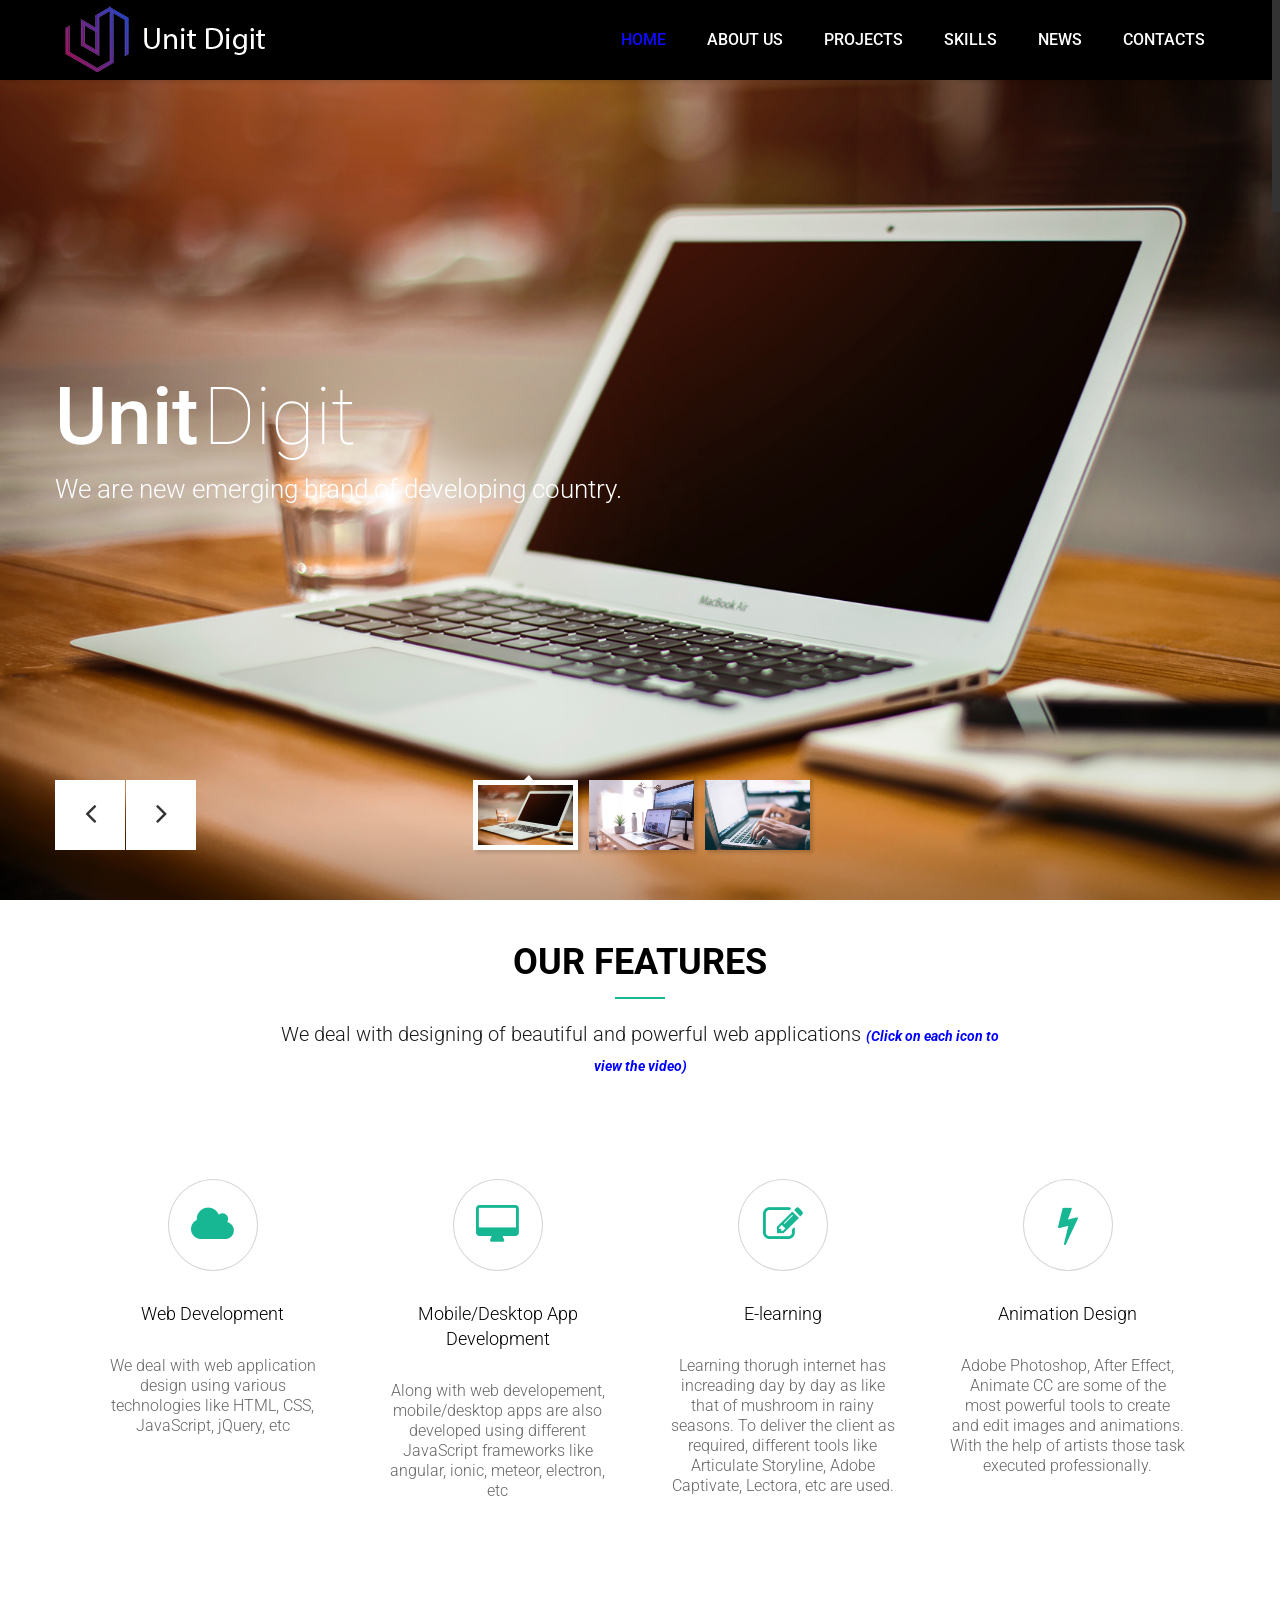
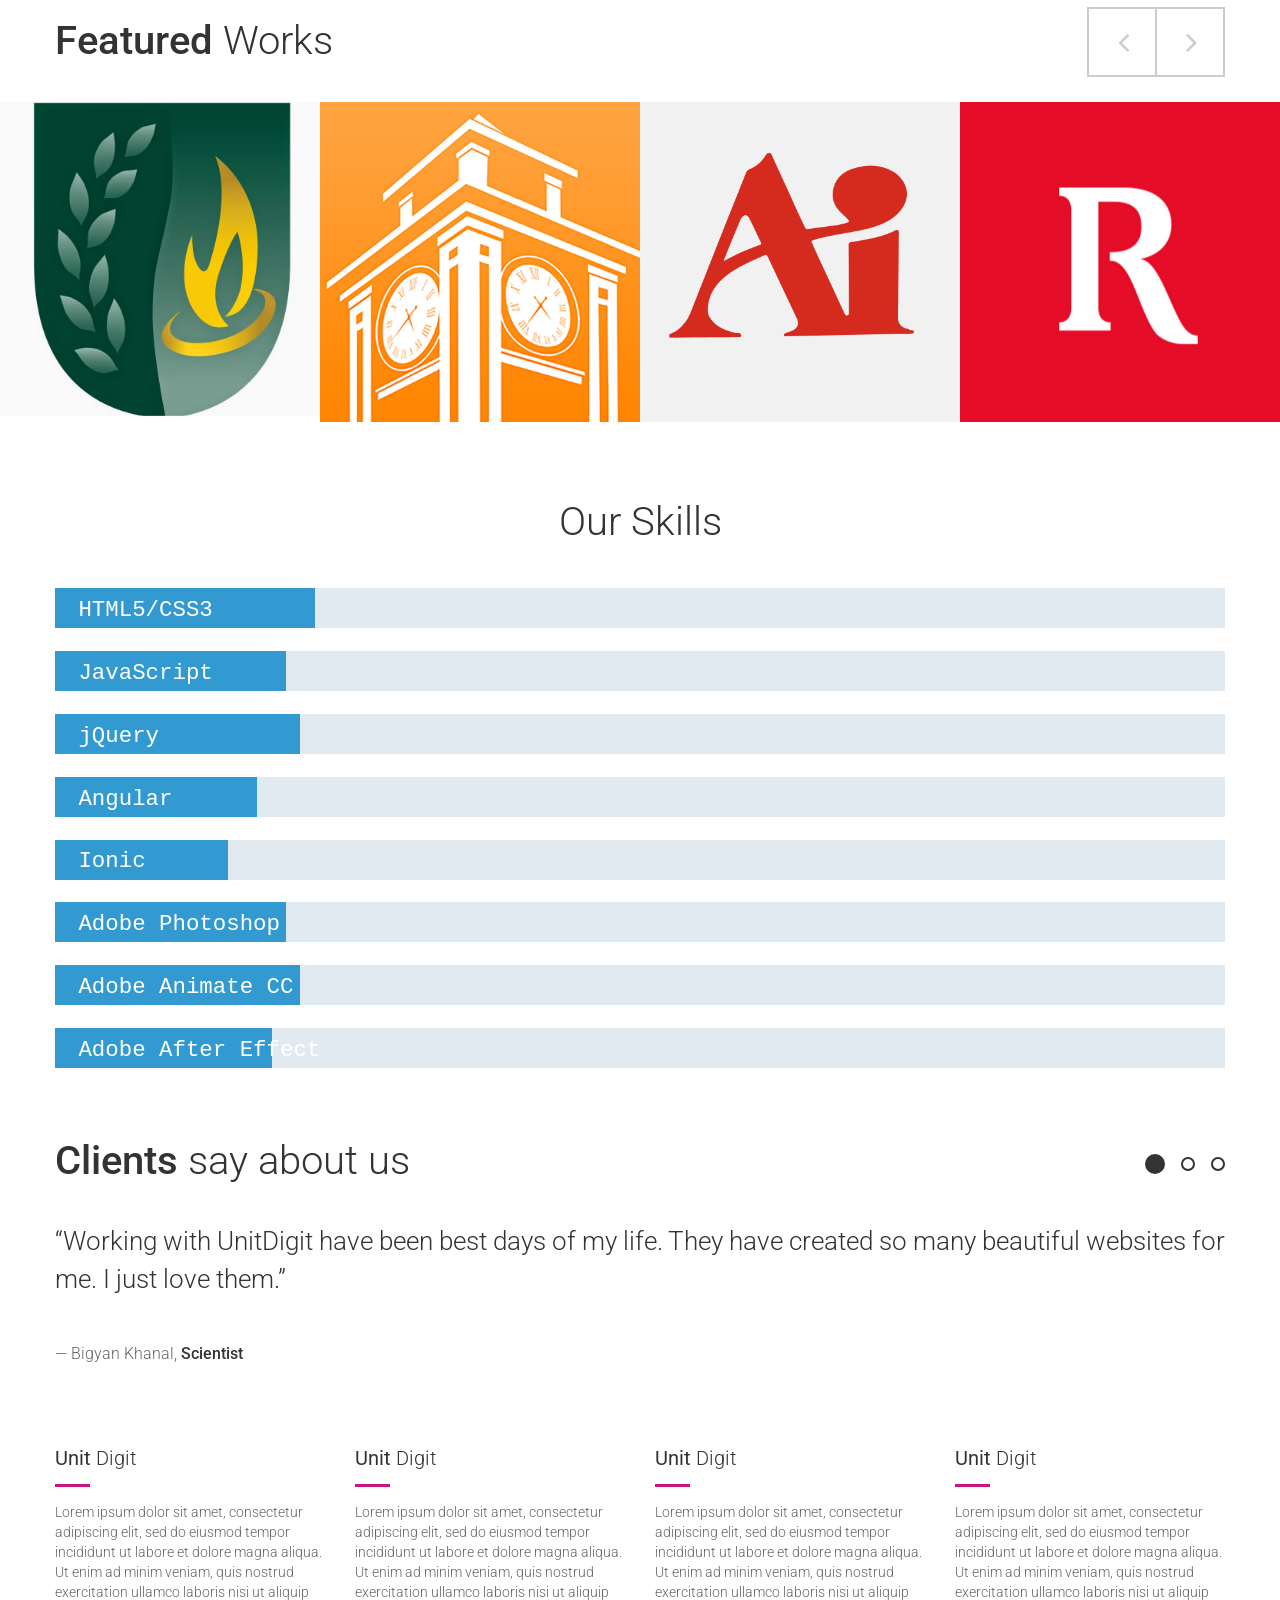
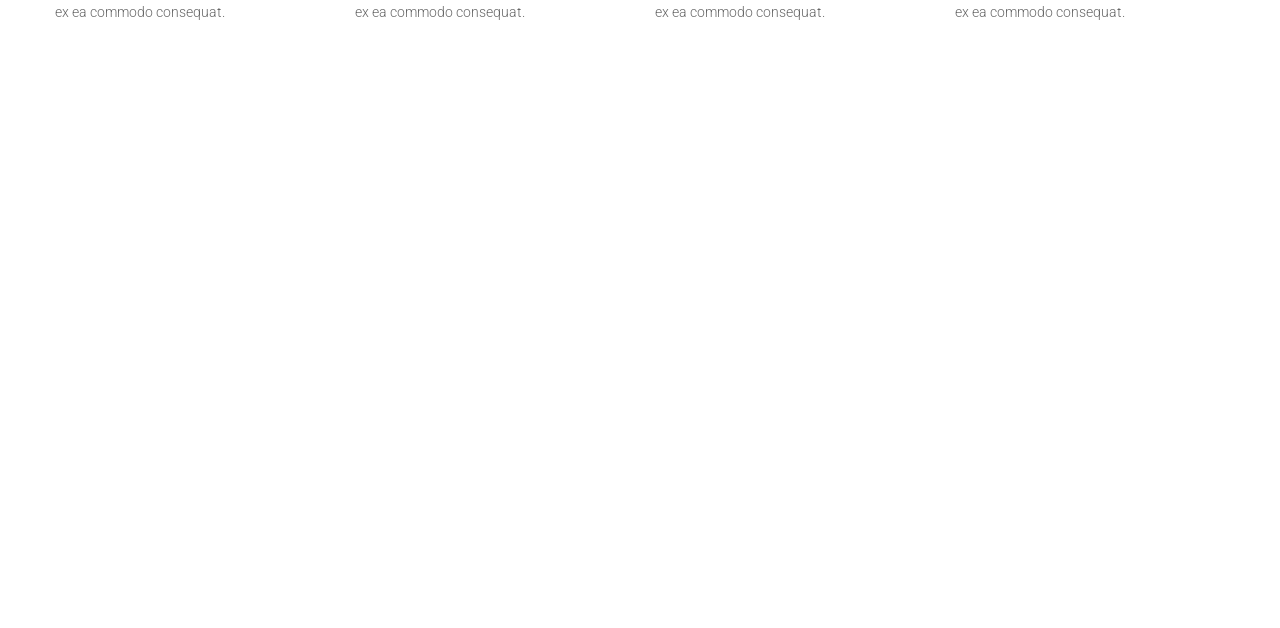
==== commit 44a6c36f: "Problem : Team section should be removed #1 Solution : Team section removed" ====
--- a/index.html
+++ b/index.html
@@ -1,77 +1,73 @@
 <!DOCTYPE html>
 <html lang="en">
-
-
 <head>
-	
-	<meta charset="utf-8">
-	<title>Unit Digit</title>
-    <meta name="viewport" content="width=device-width, initial-scale=1.0">
-	<meta name="description" content="">
-	<meta name="author" content="">
-	
-	<link rel="shortcut icon" href="images/favicon.png">
-    
-	<!-- CSS -->
-	<link href="css/bootstrap.min.css" rel="stylesheet" type="text/css" />
-	<link href="css/flexslider.css" rel="stylesheet" type="text/css" />
-	<link href="css/prettyPhoto.css" rel="stylesheet" type="text/css" />
-	<link href="css/animate.css" rel="stylesheet" type="text/css" media="all" />
-    <link href="css/owl.carousel.css" rel="stylesheet">
-	<link href="css/style.css" rel="stylesheet" type="text/css" />
-	<link rel="stylesheet" href="css/themify-icons.css">
-	<link rel="stylesheet" href="css/circle.css">
-
-		<!-- FONTS -->
-	<link href='https://fonts.googleapis.com/css?family=Roboto:400,100,100italic,300,300italic,400italic,500italic,700,500,700italic,900,900italic' rel='stylesheet' type='text/css'>
-	<link href="https://netdna.bootstrapcdn.com/font-awesome/4.0.3/css/font-awesome.css" rel="stylesheet">
-
-	<script src="js/jquery.min.js" type="text/javascript"></script>
-	<script src="js/bootstrap.min.js" type="text/javascript"></script>
-	<script src="js/jquery.prettyPhoto.js" type="text/javascript"></script>
-	<script src="js/jquery.nicescroll.min.js" type="text/javascript"></script>
-	<script src="js/superfish.min.js" type="text/javascript"></script>
-	<script src="js/jquery.flexslider-min.js" type="text/javascript"></script>
-	<script src="js/owl.carousel.js" type="text/javascript"></script>
-	<script src="js/animate.js" type="text/javascript"></script>
-	<script src="js/jquery.BlackdAndWhite.js"></script>
-	<script src="js/myscript.js" type="text/javascript"></script>
-	<script type="text/javascript" src="js/main.js"></script>
-	<script src="js/test.js"></script>
-
-
-	<script>
-		
-		//PrettyPhoto
-		jQuery(document).ready(function() {
-			$("a[rel^='prettyPhoto']").prettyPhoto();
-		});
-		
-		//BlackAndWhite
-		$(window).load(function(){
-			$('.client_img').BlackAndWhite({
-				hoverEffect : true, // default true
-				// set the path to BnWWorker.js for a superfast implementation
-				webworkerPath : false,
-				// for the images with a fluid width and height 
-				responsive:true,
-				// to invert the hover effect
-				invertHoverEffect: false,
-				// this option works only on the modern browsers ( on IE lower than 9 it remains always 1)
-				intensity:1,
-				speed: { //this property could also be just speed: value for both fadeIn and fadeOut
-					fadeIn: 300, // 200ms for fadeIn animations
-					fadeOut: 300 // 800ms for fadeOut animations
-				},
-				onImageReady:function(img) {
-					// this callback gets executed anytime an image is converted
-				}
-			});
-		});
-		
-	</script>
-	<style>
-		.circle {
+  <meta charset="utf-8">
+  <title>Unit Digit</title>
+  <meta name="viewport" content="width=device-width, initial-scale=1.0">
+  <meta name="description" content="">
+  <meta name="author" content="">
+  <link rel="shortcut icon" href="images/favicon.png">
+  <!-- CSS -->
+  <link href="css/bootstrap.min.css" rel="stylesheet" type="text/css" />
+  <link href="css/flexslider.css" rel="stylesheet" type="text/css" />
+  <link href="css/prettyPhoto.css" rel="stylesheet" type="text/css" />
+  <link href="css/animate.css" rel="stylesheet" type="text/css" media="all" />
+  <link href="css/owl.carousel.css" rel="stylesheet">
+  <link href="css/style.css" rel="stylesheet" type="text/css" />
+  <link rel="stylesheet" href="css/themify-icons.css">
+  <link rel="stylesheet" href="css/circle.css">
+
+  <!-- FONTS -->
+  <link href='https://fonts.googleapis.com/css?family=Roboto:400,100,100italic,300,300italic,400italic,500italic,700,500,700italic,900,900italic'
+    rel='stylesheet' type='text/css'>
+  <link href="https://netdna.bootstrapcdn.com/font-awesome/4.0.3/css/font-awesome.css" rel="stylesheet">
+
+  <script src="js/jquery.min.js" type="text/javascript"></script>
+  <script src="js/bootstrap.min.js" type="text/javascript"></script>
+  <script src="js/jquery.prettyPhoto.js" type="text/javascript"></script>
+  <script src="js/jquery.nicescroll.min.js" type="text/javascript"></script>
+  <script src="js/superfish.min.js" type="text/javascript"></script>
+  <script src="js/jquery.flexslider-min.js" type="text/javascript"></script>
+  <script src="js/owl.carousel.js" type="text/javascript"></script>
+  <script src="js/animate.js" type="text/javascript"></script>
+  <script src="js/jquery.BlackdAndWhite.js"></script>
+  <script src="js/myscript.js" type="text/javascript"></script>
+  <script type="text/javascript" src="js/main.js"></script>
+  <script src="js/test.js"></script>
+
+
+  <script>
+
+    //PrettyPhoto
+    jQuery(document).ready(function () {
+      $("a[rel^='prettyPhoto']").prettyPhoto();
+    });
+
+    //BlackAndWhite
+    $(window).load(function () {
+      $('.client_img').BlackAndWhite({
+        hoverEffect: true, // default true
+        // set the path to BnWWorker.js for a superfast implementation
+        webworkerPath: false,
+        // for the images with a fluid width and height 
+        responsive: true,
+        // to invert the hover effect
+        invertHoverEffect: false,
+        // this option works only on the modern browsers ( on IE lower than 9 it remains always 1)
+        intensity: 1,
+        speed: { //this property could also be just speed: value for both fadeIn and fadeOut
+          fadeIn: 300, // 200ms for fadeIn animations
+          fadeOut: 300 // 800ms for fadeOut animations
+        },
+        onImageReady: function (img) {
+          // this callback gets executed anytime an image is converted
+        }
+      });
+    });
+
+  </script>
+  <style>
+    .circle {
 	width: 200px;
     margin: 6px 20px 20px;
     display: inline-block;
@@ -143,621 +139,546 @@
             }
 	</style>
 
-	
+
 </head>
+
 <body>
 
 
-<div class="container">
-  <!-- Modal -->
-  <div class="modal fade" id="myModal1" role="dialog">
-    <div class="modal-dialog modal-lg">
-      <div class="modal-content">
-        <div class="modal-header">
-          <button type="button" class="close" data-dismiss="modal">&times;</button>
-          <h4 class="modal-title">Web Development</h4>
-        </div>
-        <div class="modal-body">
-          <div class="vid-box">
-                <iframe src="https://www.youtube.com/embed/ij_0p_6qTss" frameborder="0" allowfullscreen class="video"></iframe>
+  <div class="container">
+    <!-- Modal -->
+    <div class="modal fade" id="myModal1" role="dialog">
+      <div class="modal-dialog modal-lg">
+        <div class="modal-content">
+          <div class="modal-header">
+            <button type="button" class="close" data-dismiss="modal">&times;</button>
+            <h4 class="modal-title">Web Development</h4>
+          </div>
+          <div class="modal-body">
+            <div class="vid-box">
+              <iframe src="https://www.youtube.com/embed/ij_0p_6qTss" frameborder="0" allowfullscreen class="video"></iframe>
             </div>
-        </div>
-        
+          </div>
+
+        </div>
       </div>
     </div>
   </div>
-</div>
-
-<div class="container">
-  <!-- Modal -->
-  <div class="modal fade" id="myModal2" role="dialog">
-    <div class="modal-dialog modal-lg">
-      <div class="modal-content">
-        <div class="modal-header">
-          <button type="button" class="close" data-dismiss="modal">&times;</button>
-          <h4 class="modal-title">Web Design</h4>
-        </div>
-        <div class="modal-body">
-          <div class="vid-box">
-                <iframe src="https://www.youtube.com/embed/ij_0p_6qTss" frameborder="0" allowfullscreen class="video"></iframe>
+
+  <div class="container">
+    <!-- Modal -->
+    <div class="modal fade" id="myModal2" role="dialog">
+      <div class="modal-dialog modal-lg">
+        <div class="modal-content">
+          <div class="modal-header">
+            <button type="button" class="close" data-dismiss="modal">&times;</button>
+            <h4 class="modal-title">Web Design</h4>
+          </div>
+          <div class="modal-body">
+            <div class="vid-box">
+              <iframe src="https://www.youtube.com/embed/ij_0p_6qTss" frameborder="0" allowfullscreen class="video"></iframe>
             </div>
-        </div>
-        
+          </div>
+
+        </div>
       </div>
     </div>
   </div>
-</div>
-
-<div class="container">
-  <!-- Modal -->
-  <div class="modal fade" id="myModal3" role="dialog">
-    <div class="modal-dialog modal-lg">
-      <div class="modal-content">
-        <div class="modal-header">
-          <button type="button" class="close" data-dismiss="modal">&times;</button>
-          <h4 class="modal-title">LMS design</h4>
-        </div>
-        <div class="modal-body">
-          <div class="vid-box">
-                <iframe src="https://www.youtube.com/embed/ij_0p_6qTss" frameborder="0" allowfullscreen class="video"></iframe>
+
+  <div class="container">
+    <!-- Modal -->
+    <div class="modal fade" id="myModal3" role="dialog">
+      <div class="modal-dialog modal-lg">
+        <div class="modal-content">
+          <div class="modal-header">
+            <button type="button" class="close" data-dismiss="modal">&times;</button>
+            <h4 class="modal-title">LMS design</h4>
+          </div>
+          <div class="modal-body">
+            <div class="vid-box">
+              <iframe src="https://www.youtube.com/embed/ij_0p_6qTss" frameborder="0" allowfullscreen class="video"></iframe>
             </div>
-        </div>
-        
+          </div>
+
+        </div>
       </div>
     </div>
   </div>
-</div>
-
-<div class="container">
-  <!-- Modal -->
-  <div class="modal fade" id="myModal4" role="dialog">
-    <div class="modal-dialog modal-lg">
-      <div class="modal-content">
-        <div class="modal-header">
-          <button type="button" class="close" data-dismiss="modal">&times;</button>
-          <h4 class="modal-title">Animations</h4>
-        </div>
-        <div class="modal-body">
-          <div class="vid-box">
-                <iframe src="https://www.youtube.com/embed/ij_0p_6qTss" frameborder="0" allowfullscreen class="video"></iframe>
+
+  <div class="container">
+    <!-- Modal -->
+    <div class="modal fade" id="myModal4" role="dialog">
+      <div class="modal-dialog modal-lg">
+        <div class="modal-content">
+          <div class="modal-header">
+            <button type="button" class="close" data-dismiss="modal">&times;</button>
+            <h4 class="modal-title">Animations</h4>
+          </div>
+          <div class="modal-body">
+            <div class="vid-box">
+              <iframe src="https://www.youtube.com/embed/ij_0p_6qTss" frameborder="0" allowfullscreen class="video"></iframe>
             </div>
-        </div>
-        
+          </div>
+
+        </div>
       </div>
     </div>
   </div>
-</div>
-<!-- PRELOADER -->
-<img id="preloader" src="images/preloader.gif" alt="" />
-<!-- //PRELOADER -->
-<div class="preloader_hide">
-
-	<!-- PAGE -->
-	<div id="page">
-	
-		<!-- HEADER -->
-		<header>
-			
-			<!-- MENU BLOCK -->
-			<div class="menu_block">
-			
-				<!-- CONTAINER -->
-				<div class="container clearfix">
-					
-					<!-- LOGO -->
-					<div class="logo pull-left">
-						<img src="images/logo/logo.png" style="margin-top:6px;">
-					</div><!-- //LOGO -->
-					
-					<!-- MENU -->
-					<div class="pull-right">
-						<nav class="navmenu center">
-							<ul>
-								<li class="first active scroll_btn"><a href="#home" >Home</a></li>
-								<li class="scroll_btn"><a href="#about" >About Us</a></li>
-								<li class="scroll_btn"><a href="#projects" >Projects</a></li>
-								<li class="scroll_btn"><a href="#skills" >Skills</a></li>
-								<li class="scroll_btn"><a href="#team" >Team</a></li>
-								<li class="scroll_btn"><a href="#news" >News</a></li>
-								<li class="scroll_btn last"><a href="#contacts" >Contacts</a></li>
-								
-							</ul>
-						</nav>
-					</div><!-- //MENU -->
-				</div><!-- //MENU BLOCK -->
-			</div><!-- //CONTAINER -->
-		</header><!-- //HEADER -->
-		
-		
-		<!-- HOME -->
-		<section id="home" class="padbot0">
-				
-			<!-- TOP SLIDER -->
-			<div class="flexslider top_slider">
-				<ul class="slides">
-					<li class="slide1">
-						<div class="flex_caption1">
-							<p class="title1 captionDelay2 FromTop">Unit</p>
-							<p class="title2 captionDelay4 FromTop">Digit</p>
-							<p class="title4 captionDelay7 FromBottom">We are new emerging brand of developing country.</p>
-						</div>
-						
-					<li class="slide2">
-						<div class="flex_caption1">
-							<p class="title1 captionDelay6 FromLeft">Powerful</p>
-							<p class="title2 captionDelay4 FromLeft">Client</p>
-							<p class="title3 captionDelay2 FromLeft">Connection</p>
-							<p class="title4 captionDelay7 FromLeft">We have clients from all over the globe. It makes us ahead in term of developing market.</p>
-						</div>
-					</li>
-					<li class="slide3">
-						<div class="flex_caption1">
-							<p class="title1 captionDelay1 FromBottom">Timely</p>
-							<p class="title2 captionDelay2 FromBottom">Projects</p>
-							<p class="title3 captionDelay3 FromBottom">Delivery</p>
-							<p class="title4 captionDelay5 FromBottom">We work in good manner. Keep our task improvised and correct order. We are rich in term of quality.</p>
-						</div>
-						
-						<!-- VIDEO BACKGROUND -->
-						<a id="P2" class="player" data-property="{videoURL:'tDvBwPzJ7dY',containment:'.top_slider .slide3',autoPlay:true, mute:true, startAt:0, opacity:1}" ></a>
-						<!-- //VIDEO BACKGROUND -->
-					</li>
-				</ul>
-			</div>
-			<div id="carousel">
-				<ul class="slides">
-					<li><img src="images/slider/Slide_1.jpg" alt="" /></li>
-					<li><img src="images/slider/Slide_2.jpg" alt="" /></li>
-					<li><img src="images/slider/Slide_3.jpg" alt="" /></li>
-				</ul>
-			</div><!-- //TOP SLIDER -->
-		</section><!-- //HOME -->
-		
-		
-		<!-- ABOUT -->
-		<section id="about">
-
-		<div id="gtco-features">
-		<div class="gtco-container" data-animated="fadeInUp">
-			<div class="row">
-				<div class="col-md-8 col-md-offset-2 text-center gtco-heading animate-box " >
-					<h2>Our Features</h2>
-					<p>We deal with designing of beautiful and powerful web applications <span style="color:blue; font-size: 14px;font-weight: bold;"><i>(Click on each icon to view the video)</i></span></p>
-				</div>
-			</div>
-			<div class="row">
-				<div class="col-md-3 col-sm-6">
-					<div class="feature-center animate-box" data-animate-effect="fadeIn">
-						<span class="icon">
-							<i class="fa fa-cloud" data-toggle="modal" data-target="#myModal1"></i>
-						</span>
-						<h3>Web Development</h3>
-						<p>We deal with web application design using various technologies like HTML, CSS, JavaScript, jQuery, etc </p>
-					</div>
-				</div>
-				<div class="col-md-3 col-sm-6">
-					<div class="feature-center animate-box" data-animate-effect="fadeIn">
-						<span class="icon">
-							<i class="fa fa-desktop" aria-hidden="true" data-toggle="modal" data-target="#myModal2"></i>
-						</span>
-						<h3>Mobile/Desktop App Development</h3>
-						<p>Along with web developement, mobile/desktop apps are also developed using different JavaScript frameworks like angular, ionic, meteor, electron, etc </p>
-					</div>
-				</div>
-				<div class="col-md-3 col-sm-6">
-					<div class="feature-center animate-box" data-animate-effect="fadeIn">
-						<span class="icon">
-							<i class="fa fa-pencil-square-o" aria-hidden="true" data-toggle="modal" data-target="#myModal3"></i>
-						</span>
-						<h3>E-learning</h3>
-						<p>Learning thorugh internet has increading day by day as like that of mushroom in rainy seasons. To deliver the client as required, different tools like Articulate Storyline, Adobe Captivate, Lectora, etc are used. </p>
-					</div>
-				</div>
-				<div class="col-md-3 col-sm-6">
-					<div class="feature-center animate-box" data-animate-effect="fadeIn">
-						<span class="icon">
-							<i class="fa fa-bolt" aria-hidden="true" data-toggle="modal" data-target="#myModal4"></i>
-						</span>
-						<h3>Animation Design</h3>
-						<p>Adobe Photoshop, After Effect, Animate CC are some of the most powerful tools to create and edit images and animations. With the help of artists those task executed professionally.</p>
-					</div>
-				</div>
-			</div>
-		</div>
-	</div>
-			
-
-
-
-		</section><!-- //ABOUT -->
-		
-		<!-- PROJECTS -->
-		<section id="projects" class="padbot20">
-		
-			<!-- CONTAINER -->
-			<div class="container">
-				<h2><b>Featured</b> Works</h2>
-			</div><!-- //CONTAINER -->
-			
-				
-			<div class="projects-wrapper" data-appear-top-offset="-200" data-animated="fadeInUp">
-				<!-- PROJECTS SLIDER -->
-				<div class="owl-demo owl-carousel projects_slider">
-					
-					<!-- work1 -->
-					<div class="item">
-						<div class="work_item">
-							<div class="work_img">
-								<img src="images/works/1.jpg" alt="" />
-								<a class="zoom" href="images/works/1.jpg" rel="prettyPhoto[portfolio1]" ></a>
-							</div>
-							<div class="work_description">
-								<div class="work_descr_cont">
-									<a href="portfolio-post.html" >Argosy University</a>
-									<span>27 March, 2017</span>
-								</div>
-							</div>
-						</div>
-					</div><!-- //work1 -->
-					
-					<!-- work2 -->
-					<div class="item">
-						<div class="work_item">
-							<div class="work_img">
-								<img src="images/works/2.jpg" alt="" />
-								<a class="zoom" href="images/works/2.jpg" rel="prettyPhoto[portfolio1]" ></a>
-							</div>
-							<div class="work_description">
-								<div class="work_descr_cont">
-									<a href="portfolio-post.html" >South University</a>
-									<span>1 April, 2017</span>
-								</div>
-							</div>
-						</div>
-					</div><!-- //work2 -->
-					
-					<!-- work3 -->
-					<div class="item">
-						<div class="work_item">
-							<div class="work_img">
-								<img src="images/works/3.jpg" alt="" />
-								<a class="zoom" href="images/works/3.jpg" rel="prettyPhoto[portfolio1]" ></a>
-							</div>
-							<div class="work_description">
-								<div class="work_descr_cont">
-									<a href="portfolio-post.html" >Art Institute</a>
-									<span>17 March, 2017</span>
-								</div>
-							</div>
-						</div>
-					</div><!-- //work3 -->
-					
-					<!-- work4 -->
-					<div class="item">
-						<div class="work_item">
-							<div class="work_img">
-								<img src="images/works/4.jpg" alt="" />
-								<a class="zoom" href="images/works/4.jpg" rel="prettyPhoto[portfolio1]" ></a>
-							</div>
-							<div class="work_description">
-								<div class="work_descr_cont">
-									<a href="portfolio-post.html" >Rio Tinto</a>
-									<span>12 September, 2017</span>
-								</div>
-							</div>
-						</div>
-					</div><!-- //work4 -->
-					
-					<!-- work5 -->
-					<div class="item">
-						<div class="work_item">
-							<div class="work_img">
-								<img src="images/works/5.jpg" alt="" />
-								<a class="zoom" href="images/works/5.jpg" rel="prettyPhoto[portfolio1]" ></a>
-							</div>
-							<div class="work_description">
-								<div class="work_descr_cont">
-									<a href="portfolio-post.html" >IBM</a>
-									<span>17 February, 2099</span>
-								</div>
-							</div>
-						</div>
-					</div><!-- //work5 -->
-					
-					<!-- work6 -->
-					<div class="item">
-						<div class="work_item">
-							<div class="work_img">
-								<img src="images/works/6.jpg" alt="" />
-								<a class="zoom" href="images/works/6.jpg" rel="prettyPhoto[portfolio1]" ></a>
-							</div>
-							<div class="work_description">
-								<div class="work_descr_cont">
-									<a href="portfolio-post.html" >ABB</a>
-									<span>22 December, 2017</span>
-								</div>
-							</div>
-						</div>
-					</div><!-- //work6 -->
-					
-					
-				</div><!-- //PROJECTS SLIDER -->
-			</div>
-
-			
-			
-		</section><!-- //PROJECTS -->
-		<section id="skills">
-						<div class="container">
-				<div class="col-xs-12 circle-center"><h2>Our Skills</h2></div><br>
-
-
-
-
-		<progress value="90" max="100"></progress>
-            <span>HTML5/CSS3</span>
-            <progress value="80" max="100"></progress>
-            <span>JavaScript</span>
-            <progress value="85" max="100"></progress>
-            <span>jQuery</span>
-            <progress value="70" max="100"></progress>
-            <span>Angular </span>
-            <progress value="60" max="100"></progress>
-            <span>Ionic</span>
-            <progress value="80" max="100"></progress>
-            <span>Adobe Photoshop</span>
-            <progress value="85" max="100"></progress>
-            <span>Adobe Animate CC</span>
-            <progress value="75" max="100"></progress>
-            <span>Adobe After Effect</span>
-
-
-
-
-
-
-	</div>
-		</section>
-		
-		<!-- TEAM -->
-		<section id="team">
-		
-			<!-- CONTAINER -->
-			<div class="container">
-				<h2><b>Our</b> Team</h2>
-				
-				<!-- ROW -->
-				<div class="row" data-appear-top-offset="-200" data-animated="fadeInUp">
-						
-					<!-- TEAM SLIDER -->
-					<div class="owl-demo owl-carousel team_slider">
-				
-						<!-- crewman1 -->
-						<div class="item">
-							<div class="crewman_item">
-								<div class="crewman">
-									<img src="images/team/1.jpg" alt="" />
-								</div>
-								<div class="crewman_descr center">
-									<div class="crewman_descr_cont">
-										<p>Gautam Dey</p>
-										<span>Director</span>
-									</div>
-								</div>
-								<div class="crewman_social">
-									<a href="javascript:void(0);" ><i class="fa fa-twitter"></i></a>
-									<a href="javascript:void(0);" ><i class="fa fa-facebook-square"></i></a>
-								</div>
-							</div>
-						</div><!-- crewman1 -->
-						
-						<!-- crewman2 -->
-						<div class="item">
-							<div class="crewman_item">
-								<div class="crewman">
-									<img src="images/team/2.jpg" alt="" />
-								</div>
-								<div class="crewman_descr center">
-									<div class="crewman_descr_cont">
-										<p>Harpreet Singh</p>
-										<span>Creative Director</span>
-									</div>
-								</div>
-								<div class="crewman_social">
-									<a href="javascript:void(0);" ><i class="fa fa-google-plus"></i></a>
-									<a href="javascript:void(0);" ><i class="fa fa-twitter"></i></a>
-									<a href="javascript:void(0);" ><i class="fa fa-facebook-square"></i></a>
-								</div>
-							</div>
-						</div><!-- crewman1 -->
-						
-						<!-- crewman3 -->
-						<div class="item">
-							<div class="crewman_item">
-								<div class="crewman">
-									<img src="images/team/3.jpg" alt="" />
-								</div>
-								<div class="crewman_descr center">
-									<div class="crewman_descr_cont">
-										<p>Deepika Padukone</p>
-										<span>Manager</span>
-									</div>
-								</div>
-								<div class="crewman_social">
-									<a href="javascript:void(0);" ><i class="fa fa-twitter"></i></a>
-									<a href="javascript:void(0);" ><i class="fa fa-facebook-square"></i></a>
-								</div>
-							</div>
-						</div><!-- crewman3 -->
-						
-						<!-- crewman4 -->
-						<div class="item">
-							<div class="crewman_item">
-								<div class="crewman">
-									<img src="images/team/4.jpg" alt="" />
-								</div>
-								<div class="crewman_descr center">
-									<div class="crewman_descr_cont">
-										<p>Peter Parker</p>
-										<span>Manager</span>
-									</div>
-								</div>
-								<div class="crewman_social">
-									<a href="javascript:void(0);" ><i class="fa fa-twitter"></i></a>
-									<a href="javascript:void(0);" ><i class="fa fa-facebook-square"></i></a>
-								</div>
-							</div>
-						</div><!-- crewman4 -->
-						
-						
-						
-						
-						
-						
-					</div><!-- TEAM SLIDER -->
-				</div><!-- //ROW -->
-			</div><!-- //CONTAINER -->
-		</section><!-- //TEAM -->
-		
-		
-		<!-- NEWS -->
-		<section id="news">
-		
-			<!-- CONTAINER -->
-			<div class="container">
-				<h2><b>Clients</b> say about us</h2>
-				
-				<!-- TESTIMONIALS -->
-				<div class="testimonials" data-appear-top-offset="-200" data-animated="fadeInUp">
-						
-					<!-- TESTIMONIALS SLIDER -->
-					<div class="owl-demo owl-carousel testim_slider">
-						
-						<!-- TESTIMONIAL1 -->
-						<div class="item">
-							<div class="testim_content">“Working with UnitDigit have been best days of my life. They have created so many beautiful websites for me. I just love them.”</div>
-							<div class="testim_author">—  Bigyan Khanal, <b>Scientist</b></div>
-						</div><!-- TESTIMONIAL1 -->
-						
-						<!-- TESTIMONIAL2 -->
-						<div class="item">
-							<div class="testim_content">“There is nothing scary in the darkness, if you encounter it face-to-face. Unit Digit is like piece of light. If you own it, you can lit the whole world”</div>
-							<div class="testim_author">—  Bigyan Khanal, <b>RockStar</b></div>
-						</div><!-- TESTIMONIAL2 -->
-						
-						<!-- TESTIMONIAL3 -->
-						<div class="item">
-							<div class="testim_content">“I thought I was a great superstar until I saw these UnitDigit guys. They are just fabulous. They know how to deal with client. ”</div>
-							<div class="testim_author">—  Bigyan Khanal, <b>Hollywood Actor</b></div>
-						</div><!-- TESTIMONIAL3 -->
-					</div><!-- TESTIMONIALS SLIDER -->
-				</div><!-- //TESTIMONIALS -->
-										<!-- SERVICES -->
-			<div class="services_block padbot40" data-appear-top-offset="-200" data-animated="fadeInUp">
-				
-				<!-- CONTAINER -->
-				<div class="container">
-				
-					<!-- ROW -->
-					<div class="row">
-						<div class="col-lg-3 col-md-3 col-sm-6 col-xs-6 col-ss-12 margbot30">
-							<a class="services_item" href="javascript:void(0);" >
-								<p><b>Unit</b> Digit</p>
-								<span> Lorem ipsum dolor sit amet, consectetur adipiscing elit, sed do eiusmod tempor incididunt ut labore et dolore magna aliqua. Ut enim ad minim veniam, quis nostrud exercitation ullamco laboris nisi ut aliquip ex ea commodo consequat. </span>
-							</a>
-						</div>
-						<div class="col-lg-3 col-md-3 col-sm-6 col-xs-6 col-ss-12 margbot30">
-							<a class="services_item" href="javascript:void(0);" >
-								<p><b>Unit</b> Digit</p>
-								<span>Lorem ipsum dolor sit amet, consectetur adipiscing elit, sed do eiusmod tempor incididunt ut labore et dolore magna aliqua. Ut enim ad minim veniam, quis nostrud exercitation ullamco laboris nisi ut aliquip ex ea commodo consequat. </span>
-							</a>
-						</div>
-						<div class="col-lg-3 col-md-3 col-sm-6 col-xs-6 col-ss-12 margbot30">
-							<a class="services_item" href="javascript:void(0);" >
-								<p><b>Unit</b> Digit</p>
-								<span>Lorem ipsum dolor sit amet, consectetur adipiscing elit, sed do eiusmod tempor incididunt ut labore et dolore magna aliqua. Ut enim ad minim veniam, quis nostrud exercitation ullamco laboris nisi ut aliquip ex ea commodo consequat. </span>
-							</a>
-						</div>
-						<div class="col-lg-3 col-md-3 col-sm-6 col-xs-6 col-ss-12 margbot30">
-							<a class="services_item" href="javascript:void(0);" >
-								<p><b>Unit</b> Digit</p>
-								<span>Lorem ipsum dolor sit amet, consectetur adipiscing elit, sed do eiusmod tempor incididunt ut labore et dolore magna aliqua. Ut enim ad minim veniam, quis nostrud exercitation ullamco laboris nisi ut aliquip ex ea commodo consequat. </span>
-							</a>
-						</div>
-					</div><!-- //ROW -->
-				</div><!-- //CONTAINER -->
-			</div><!-- //SERVICES -->
-				
-				
-			</div><!-- //CONTAINER -->
-		</section><!-- //NEWS -->
-	</div><!-- //PAGE -->
-	
-	<!-- CONTACTS -->
-	<section id="contacts">
-	</section><!-- //CONTACTS -->
-	
-	<!-- FOOTER -->
-	<footer>
-			
-		<!-- CONTAINER -->
-		<div class="container">
-			
-			<!-- ROW -->
-			<div class="row" data-appear-top-offset="-200" data-animated="fadeInUp">
-				
-				<div class="col-lg-4 col-md-4 col-sm-6 padbot30">
-					<h4><b>Get </b>In Touch</h4>
-					<p>Unit Digit Office,</p>
-					<p>Dwarka Sector 15, Near Dwarka Metro Station</p>
-					
-				</div>
-				
-				<div class="col-lg-4 col-md-4 col-sm-6 padbot30 foot_about_block">
-					<h4><b>About</b> us</h4>
-					<p>We value people over profits, quality over quantity, and keeping it real. As such, we deliver an unmatched working relationship with our clients.</p>
-					<p>Our team is intentionally small, eclectic, and skilled; with our in-house expertise, we provide sharp and quality work</p>
-					<ul class="social">
-						<li><a href="javascript:void(0);" ><i class="fa fa-twitter"></i></a></li>
-						<li><a href="javascript:void(0);" ><i class="fa fa-facebook"></i></a></li>
-						<li><a href="javascript:void(0);" ><i class="fa fa-google-plus"></i></a></li>
-						<li><a href="javascript:void(0);" ><i class="fa fa-pinterest-square"></i></a></li>
-						<li><a href="javascript:void(0);" ><i class="fa fa-pinterest-square"></i></a></li>
-						
-					</ul>
-				</div>
-				
-				<div class="respond_clear"></div>
-				
-				<div class="col-lg-4 col-md-4 padbot30">
-					<h4><b>Contacts</b> Us</h4>
-					
-					<!-- CONTACT FORM -->
-					<div class="span9 contact_form">
-						<div id="note"></div>
-						<div id="fields">
-							<form id="contact-form-face" class="clearfix" action="#">
-								<input type="text" name="name" value="Name" onFocus="if (this.value == 'Name') this.value = '';" onBlur="if (this.value == '') this.value = 'Name';" />
-								<textarea name="message" onFocus="if (this.value == 'Message') this.value = '';" onBlur="if (this.value == '') this.value = 'Message';">Message</textarea>
-								<input class="contact_btn" type="submit" value="Send message" />
-							</form>
-						</div>
-					</div><!-- //CONTACT FORM -->
-				</div>
-			</div><!-- //ROW -->
-		</div><!-- //CONTAINER -->
-
-		<div class="col-xs-12 footer-last"  style="font-family: 'Roboto', sans-serif;" ata-animated="fadeInUp" ><b>Copy Right 2017 @ Unit Digit</b></div>
-	</footer><!-- //FOOTER -->
-	
-	
-	<!-- MAP -->
-	<div id="map">
-		<a class="map_hide" href="javascript:void(0);" ><i class="fa fa-angle-right"></i><i class="fa fa-angle-left"></i></a>
-		<iframe src="http://maps.google.com/maps?f=q&amp;give%20a%20hand=s_q&amp;hl=en&amp;geocode=&amp;q=london&amp;sll=37.0625,-95.677068&amp;sspn=42.631141,90.263672&amp;ie=UTF8&amp;hq=&amp;hnear=London,+United+Kingdom&amp;ll=51.500141,-0.126257&amp;spn=0.026448,0.039396&amp;z=14&amp;output=embed" ></iframe>
-	</div><!-- //MAP -->
-
-</div>
+  <!-- PRELOADER -->
+  <img id="preloader" src="images/preloader.gif" alt="" />
+  <!-- //PRELOADER -->
+  <div class="preloader_hide">
+
+    <!-- PAGE -->
+    <div id="page">
+
+      <!-- HEADER -->
+      <header>
+
+        <!-- MENU BLOCK -->
+        <div class="menu_block">
+
+          <!-- CONTAINER -->
+          <div class="container clearfix">
+
+            <!-- LOGO -->
+            <div class="logo pull-left">
+              <img src="images/logo/logo.png" style="margin-top:6px;">
+            </div><!-- //LOGO -->
+
+            <!-- MENU -->
+            <div class="pull-right">
+              <nav class="navmenu center">
+                <ul>
+                  <li class="first active scroll_btn"><a href="#home">Home</a></li>
+                  <li class="scroll_btn"><a href="#about">About Us</a></li>
+                  <li class="scroll_btn"><a href="#projects">Projects</a></li>
+                  <li class="scroll_btn"><a href="#skills">Skills</a></li>
+                  <li class="scroll_btn"><a href="#news">News</a></li>
+                  <li class="scroll_btn last"><a href="#contacts">Contacts</a></li>
+
+                </ul>
+              </nav>
+            </div><!-- //MENU -->
+          </div><!-- //MENU BLOCK -->
+        </div><!-- //CONTAINER -->
+      </header><!-- //HEADER -->
+
+
+      <!-- HOME -->
+      <section id="home" class="padbot0">
+
+        <!-- TOP SLIDER -->
+        <div class="flexslider top_slider">
+          <ul class="slides">
+            <li class="slide1">
+              <div class="flex_caption1">
+                <p class="title1 captionDelay2 FromTop">Unit</p>
+                <p class="title2 captionDelay4 FromTop">Digit</p>
+                <p class="title4 captionDelay7 FromBottom">We are new emerging brand of developing country.</p>
+              </div>
+
+            <li class="slide2">
+              <div class="flex_caption1">
+                <p class="title1 captionDelay6 FromLeft">Powerful</p>
+                <p class="title2 captionDelay4 FromLeft">Client</p>
+                <p class="title3 captionDelay2 FromLeft">Connection</p>
+                <p class="title4 captionDelay7 FromLeft">We have clients from all over the globe. It makes us ahead in
+                  term of developing market.</p>
+              </div>
+            </li>
+            <li class="slide3">
+              <div class="flex_caption1">
+                <p class="title1 captionDelay1 FromBottom">Timely</p>
+                <p class="title2 captionDelay2 FromBottom">Projects</p>
+                <p class="title3 captionDelay3 FromBottom">Delivery</p>
+                <p class="title4 captionDelay5 FromBottom">We work in good manner. Keep our task improvised and correct
+                  order. We are rich in term of quality.</p>
+              </div>
+
+              <!-- VIDEO BACKGROUND -->
+              <a id="P2" class="player" data-property="{videoURL:'tDvBwPzJ7dY',containment:'.top_slider .slide3',autoPlay:true, mute:true, startAt:0, opacity:1}"></a>
+              <!-- //VIDEO BACKGROUND -->
+            </li>
+          </ul>
+        </div>
+        <div id="carousel">
+          <ul class="slides">
+            <li><img src="images/slider/Slide_1.jpg" alt="" /></li>
+            <li><img src="images/slider/Slide_2.jpg" alt="" /></li>
+            <li><img src="images/slider/Slide_3.jpg" alt="" /></li>
+          </ul>
+        </div><!-- //TOP SLIDER -->
+      </section><!-- //HOME -->
+
+
+      <!-- ABOUT -->
+      <section id="about">
+
+        <div id="gtco-features">
+          <div class="gtco-container" data-animated="fadeInUp">
+            <div class="row">
+              <div class="col-md-8 col-md-offset-2 text-center gtco-heading animate-box ">
+                <h2>Our Features</h2>
+                <p>We deal with designing of beautiful and powerful web applications <span style="color:blue; font-size: 14px;font-weight: bold;"><i>(Click
+                      on each icon to view the video)</i></span></p>
+              </div>
+            </div>
+            <div class="row">
+              <div class="col-md-3 col-sm-6">
+                <div class="feature-center animate-box" data-animate-effect="fadeIn">
+                  <span class="icon">
+                    <i class="fa fa-cloud" data-toggle="modal" data-target="#myModal1"></i>
+                  </span>
+                  <h3>Web Development</h3>
+                  <p>We deal with web application design using various technologies like HTML, CSS, JavaScript, jQuery,
+                    etc </p>
+                </div>
+              </div>
+              <div class="col-md-3 col-sm-6">
+                <div class="feature-center animate-box" data-animate-effect="fadeIn">
+                  <span class="icon">
+                    <i class="fa fa-desktop" aria-hidden="true" data-toggle="modal" data-target="#myModal2"></i>
+                  </span>
+                  <h3>Mobile/Desktop App Development</h3>
+                  <p>Along with web developement, mobile/desktop apps are also developed using different JavaScript
+                    frameworks like angular, ionic, meteor, electron, etc </p>
+                </div>
+              </div>
+              <div class="col-md-3 col-sm-6">
+                <div class="feature-center animate-box" data-animate-effect="fadeIn">
+                  <span class="icon">
+                    <i class="fa fa-pencil-square-o" aria-hidden="true" data-toggle="modal" data-target="#myModal3"></i>
+                  </span>
+                  <h3>E-learning</h3>
+                  <p>Learning thorugh internet has increading day by day as like that of mushroom in rainy seasons. To
+                    deliver the client as required, different tools like Articulate Storyline, Adobe Captivate,
+                    Lectora, etc are used. </p>
+                </div>
+              </div>
+              <div class="col-md-3 col-sm-6">
+                <div class="feature-center animate-box" data-animate-effect="fadeIn">
+                  <span class="icon">
+                    <i class="fa fa-bolt" aria-hidden="true" data-toggle="modal" data-target="#myModal4"></i>
+                  </span>
+                  <h3>Animation Design</h3>
+                  <p>Adobe Photoshop, After Effect, Animate CC are some of the most powerful tools to create and edit
+                    images and animations. With the help of artists those task executed professionally.</p>
+                </div>
+              </div>
+            </div>
+          </div>
+        </div>
+
+
+
+
+      </section><!-- //ABOUT -->
+
+      <!-- PROJECTS -->
+      <section id="projects" class="padbot20">
+
+        <!-- CONTAINER -->
+        <div class="container">
+          <h2><b>Featured</b> Works</h2>
+        </div><!-- //CONTAINER -->
+
+
+        <div class="projects-wrapper" data-appear-top-offset="-200" data-animated="fadeInUp">
+          <!-- PROJECTS SLIDER -->
+          <div class="owl-demo owl-carousel projects_slider">
+
+            <!-- work1 -->
+            <div class="item">
+              <div class="work_item">
+                <div class="work_img">
+                  <img src="images/works/1.jpg" alt="" />
+                  <a class="zoom" href="images/works/1.jpg" rel="prettyPhoto[portfolio1]"></a>
+                </div>
+                <div class="work_description">
+                  <div class="work_descr_cont">
+                    <a href="portfolio-post.html">Argosy University</a>
+                    <span>27 March, 2017</span>
+                  </div>
+                </div>
+              </div>
+            </div><!-- //work1 -->
+
+            <!-- work2 -->
+            <div class="item">
+              <div class="work_item">
+                <div class="work_img">
+                  <img src="images/works/2.jpg" alt="" />
+                  <a class="zoom" href="images/works/2.jpg" rel="prettyPhoto[portfolio1]"></a>
+                </div>
+                <div class="work_description">
+                  <div class="work_descr_cont">
+                    <a href="portfolio-post.html">South University</a>
+                    <span>1 April, 2017</span>
+                  </div>
+                </div>
+              </div>
+            </div><!-- //work2 -->
+
+            <!-- work3 -->
+            <div class="item">
+              <div class="work_item">
+                <div class="work_img">
+                  <img src="images/works/3.jpg" alt="" />
+                  <a class="zoom" href="images/works/3.jpg" rel="prettyPhoto[portfolio1]"></a>
+                </div>
+                <div class="work_description">
+                  <div class="work_descr_cont">
+                    <a href="portfolio-post.html">Art Institute</a>
+                    <span>17 March, 2017</span>
+                  </div>
+                </div>
+              </div>
+            </div><!-- //work3 -->
+
+            <!-- work4 -->
+            <div class="item">
+              <div class="work_item">
+                <div class="work_img">
+                  <img src="images/works/4.jpg" alt="" />
+                  <a class="zoom" href="images/works/4.jpg" rel="prettyPhoto[portfolio1]"></a>
+                </div>
+                <div class="work_description">
+                  <div class="work_descr_cont">
+                    <a href="portfolio-post.html">Rio Tinto</a>
+                    <span>12 September, 2017</span>
+                  </div>
+                </div>
+              </div>
+            </div><!-- //work4 -->
+
+            <!-- work5 -->
+            <div class="item">
+              <div class="work_item">
+                <div class="work_img">
+                  <img src="images/works/5.jpg" alt="" />
+                  <a class="zoom" href="images/works/5.jpg" rel="prettyPhoto[portfolio1]"></a>
+                </div>
+                <div class="work_description">
+                  <div class="work_descr_cont">
+                    <a href="portfolio-post.html">IBM</a>
+                    <span>17 February, 2099</span>
+                  </div>
+                </div>
+              </div>
+            </div><!-- //work5 -->
+
+            <!-- work6 -->
+            <div class="item">
+              <div class="work_item">
+                <div class="work_img">
+                  <img src="images/works/6.jpg" alt="" />
+                  <a class="zoom" href="images/works/6.jpg" rel="prettyPhoto[portfolio1]"></a>
+                </div>
+                <div class="work_description">
+                  <div class="work_descr_cont">
+                    <a href="portfolio-post.html">ABB</a>
+                    <span>22 December, 2017</span>
+                  </div>
+                </div>
+              </div>
+            </div><!-- //work6 -->
+
+
+          </div><!-- //PROJECTS SLIDER -->
+        </div>
+
+
+
+      </section><!-- //PROJECTS -->
+      <section id="skills">
+        <div class="container">
+          <div class="col-xs-12 circle-center">
+            <h2>Our Skills</h2>
+          </div><br>
+
+
+
+
+          <progress value="90" max="100"></progress>
+          <span>HTML5/CSS3</span>
+          <progress value="80" max="100"></progress>
+          <span>JavaScript</span>
+          <progress value="85" max="100"></progress>
+          <span>jQuery</span>
+          <progress value="70" max="100"></progress>
+          <span>Angular </span>
+          <progress value="60" max="100"></progress>
+          <span>Ionic</span>
+          <progress value="80" max="100"></progress>
+          <span>Adobe Photoshop</span>
+          <progress value="85" max="100"></progress>
+          <span>Adobe Animate CC</span>
+          <progress value="75" max="100"></progress>
+          <span>Adobe After Effect</span>
+
+
+
+
+
+
+        </div>
+      </section>
+
+
+      <!-- NEWS -->
+      <section id="news">
+
+        <!-- CONTAINER -->
+        <div class="container">
+          <h2><b>Clients</b> say about us</h2>
+
+          <!-- TESTIMONIALS -->
+          <div class="testimonials" data-appear-top-offset="-200" data-animated="fadeInUp">
+
+            <!-- TESTIMONIALS SLIDER -->
+            <div class="owl-demo owl-carousel testim_slider">
+
+              <!-- TESTIMONIAL1 -->
+              <div class="item">
+                <div class="testim_content">“Working with UnitDigit have been best days of my life. They have created
+                  so many beautiful websites for me. I just love them.”</div>
+                <div class="testim_author">— Bigyan Khanal, <b>Scientist</b></div>
+              </div><!-- TESTIMONIAL1 -->
+
+              <!-- TESTIMONIAL2 -->
+              <div class="item">
+                <div class="testim_content">“There is nothing scary in the darkness, if you encounter it face-to-face.
+                  Unit Digit is like piece of light. If you own it, you can lit the whole world”</div>
+                <div class="testim_author">— Bigyan Khanal, <b>RockStar</b></div>
+              </div><!-- TESTIMONIAL2 -->
+
+              <!-- TESTIMONIAL3 -->
+              <div class="item">
+                <div class="testim_content">“I thought I was a great superstar until I saw these UnitDigit guys. They
+                  are just fabulous. They know how to deal with client. ”</div>
+                <div class="testim_author">— Bigyan Khanal, <b>Hollywood Actor</b></div>
+              </div><!-- TESTIMONIAL3 -->
+            </div><!-- TESTIMONIALS SLIDER -->
+          </div><!-- //TESTIMONIALS -->
+          <!-- SERVICES -->
+          <div class="services_block padbot40" data-appear-top-offset="-200" data-animated="fadeInUp">
+
+            <!-- CONTAINER -->
+            <div class="container">
+
+              <!-- ROW -->
+              <div class="row">
+                <div class="col-lg-3 col-md-3 col-sm-6 col-xs-6 col-ss-12 margbot30">
+                  <a class="services_item" href="javascript:void(0);">
+                    <p><b>Unit</b> Digit</p>
+                    <span> Lorem ipsum dolor sit amet, consectetur adipiscing elit, sed do eiusmod tempor incididunt ut
+                      labore et dolore magna aliqua. Ut enim ad minim veniam, quis nostrud exercitation ullamco laboris
+                      nisi ut aliquip ex ea commodo consequat. </span>
+                  </a>
+                </div>
+                <div class="col-lg-3 col-md-3 col-sm-6 col-xs-6 col-ss-12 margbot30">
+                  <a class="services_item" href="javascript:void(0);">
+                    <p><b>Unit</b> Digit</p>
+                    <span>Lorem ipsum dolor sit amet, consectetur adipiscing elit, sed do eiusmod tempor incididunt ut
+                      labore et dolore magna aliqua. Ut enim ad minim veniam, quis nostrud exercitation ullamco laboris
+                      nisi ut aliquip ex ea commodo consequat. </span>
+                  </a>
+                </div>
+                <div class="col-lg-3 col-md-3 col-sm-6 col-xs-6 col-ss-12 margbot30">
+                  <a class="services_item" href="javascript:void(0);">
+                    <p><b>Unit</b> Digit</p>
+                    <span>Lorem ipsum dolor sit amet, consectetur adipiscing elit, sed do eiusmod tempor incididunt ut
+                      labore et dolore magna aliqua. Ut enim ad minim veniam, quis nostrud exercitation ullamco laboris
+                      nisi ut aliquip ex ea commodo consequat. </span>
+                  </a>
+                </div>
+                <div class="col-lg-3 col-md-3 col-sm-6 col-xs-6 col-ss-12 margbot30">
+                  <a class="services_item" href="javascript:void(0);">
+                    <p><b>Unit</b> Digit</p>
+                    <span>Lorem ipsum dolor sit amet, consectetur adipiscing elit, sed do eiusmod tempor incididunt ut
+                      labore et dolore magna aliqua. Ut enim ad minim veniam, quis nostrud exercitation ullamco laboris
+                      nisi ut aliquip ex ea commodo consequat. </span>
+                  </a>
+                </div>
+              </div><!-- //ROW -->
+            </div><!-- //CONTAINER -->
+          </div><!-- //SERVICES -->
+
+
+        </div><!-- //CONTAINER -->
+      </section><!-- //NEWS -->
+    </div><!-- //PAGE -->
+
+    <!-- CONTACTS -->
+    <section id="contacts">
+    </section><!-- //CONTACTS -->
+
+    <!-- FOOTER -->
+    <footer>
+
+      <!-- CONTAINER -->
+      <div class="container">
+
+        <!-- ROW -->
+        <div class="row" data-appear-top-offset="-200" data-animated="fadeInUp">
+
+          <div class="col-lg-4 col-md-4 col-sm-6 padbot30">
+            <h4><b>Get </b>In Touch</h4>
+            <p>Unit Digit Office,</p>
+            <p>Dwarka Sector 15, Near Dwarka Metro Station</p>
+
+          </div>
+
+          <div class="col-lg-4 col-md-4 col-sm-6 padbot30 foot_about_block">
+            <h4><b>About</b> us</h4>
+            <p>We value people over profits, quality over quantity, and keeping it real. As such, we deliver an
+              unmatched working relationship with our clients.</p>
+            <p>Our team is intentionally small, eclectic, and skilled; with our in-house expertise, we provide sharp
+              and quality work</p>
+            <ul class="social">
+              <li><a href="javascript:void(0);"><i class="fa fa-twitter"></i></a></li>
+              <li><a href="javascript:void(0);"><i class="fa fa-facebook"></i></a></li>
+              <li><a href="javascript:void(0);"><i class="fa fa-google-plus"></i></a></li>
+              <li><a href="javascript:void(0);"><i class="fa fa-pinterest-square"></i></a></li>
+              <li><a href="javascript:void(0);"><i class="fa fa-pinterest-square"></i></a></li>
+
+            </ul>
+          </div>
+
+          <div class="respond_clear"></div>
+
+          <div class="col-lg-4 col-md-4 padbot30">
+            <h4><b>Contacts</b> Us</h4>
+
+            <!-- CONTACT FORM -->
+            <div class="span9 contact_form">
+              <div id="note"></div>
+              <div id="fields">
+                <form id="contact-form-face" class="clearfix" action="#">
+                  <input type="text" name="name" value="Name" onFocus="if (this.value == 'Name') this.value = '';"
+                    onBlur="if (this.value == '') this.value = 'Name';" />
+                  <textarea name="message" onFocus="if (this.value == 'Message') this.value = '';" onBlur="if (this.value == '') this.value = 'Message';">Message</textarea>
+                  <input class="contact_btn" type="submit" value="Send message" />
+                </form>
+              </div>
+            </div><!-- //CONTACT FORM -->
+          </div>
+        </div><!-- //ROW -->
+      </div><!-- //CONTAINER -->
+
+      <div class="col-xs-12 footer-last" style="font-family: 'Roboto', sans-serif;" ata-animated="fadeInUp"><b>Copy
+          Right 2017 @ Unit Digit</b></div>
+    </footer><!-- //FOOTER -->
+
+
+    <!-- MAP -->
+    <div id="map">
+      <a class="map_hide" href="javascript:void(0);"><i class="fa fa-angle-right"></i><i class="fa fa-angle-left"></i></a>
+      <iframe src="http://maps.google.com/maps?f=q&amp;give%20a%20hand=s_q&amp;hl=en&amp;geocode=&amp;q=london&amp;sll=37.0625,-95.677068&amp;sspn=42.631141,90.263672&amp;ie=UTF8&amp;hq=&amp;hnear=London,+United+Kingdom&amp;ll=51.500141,-0.126257&amp;spn=0.026448,0.039396&amp;z=14&amp;output=embed"></iframe>
+    </div><!-- //MAP -->
+
+  </div>
 </body>
 
 </html>
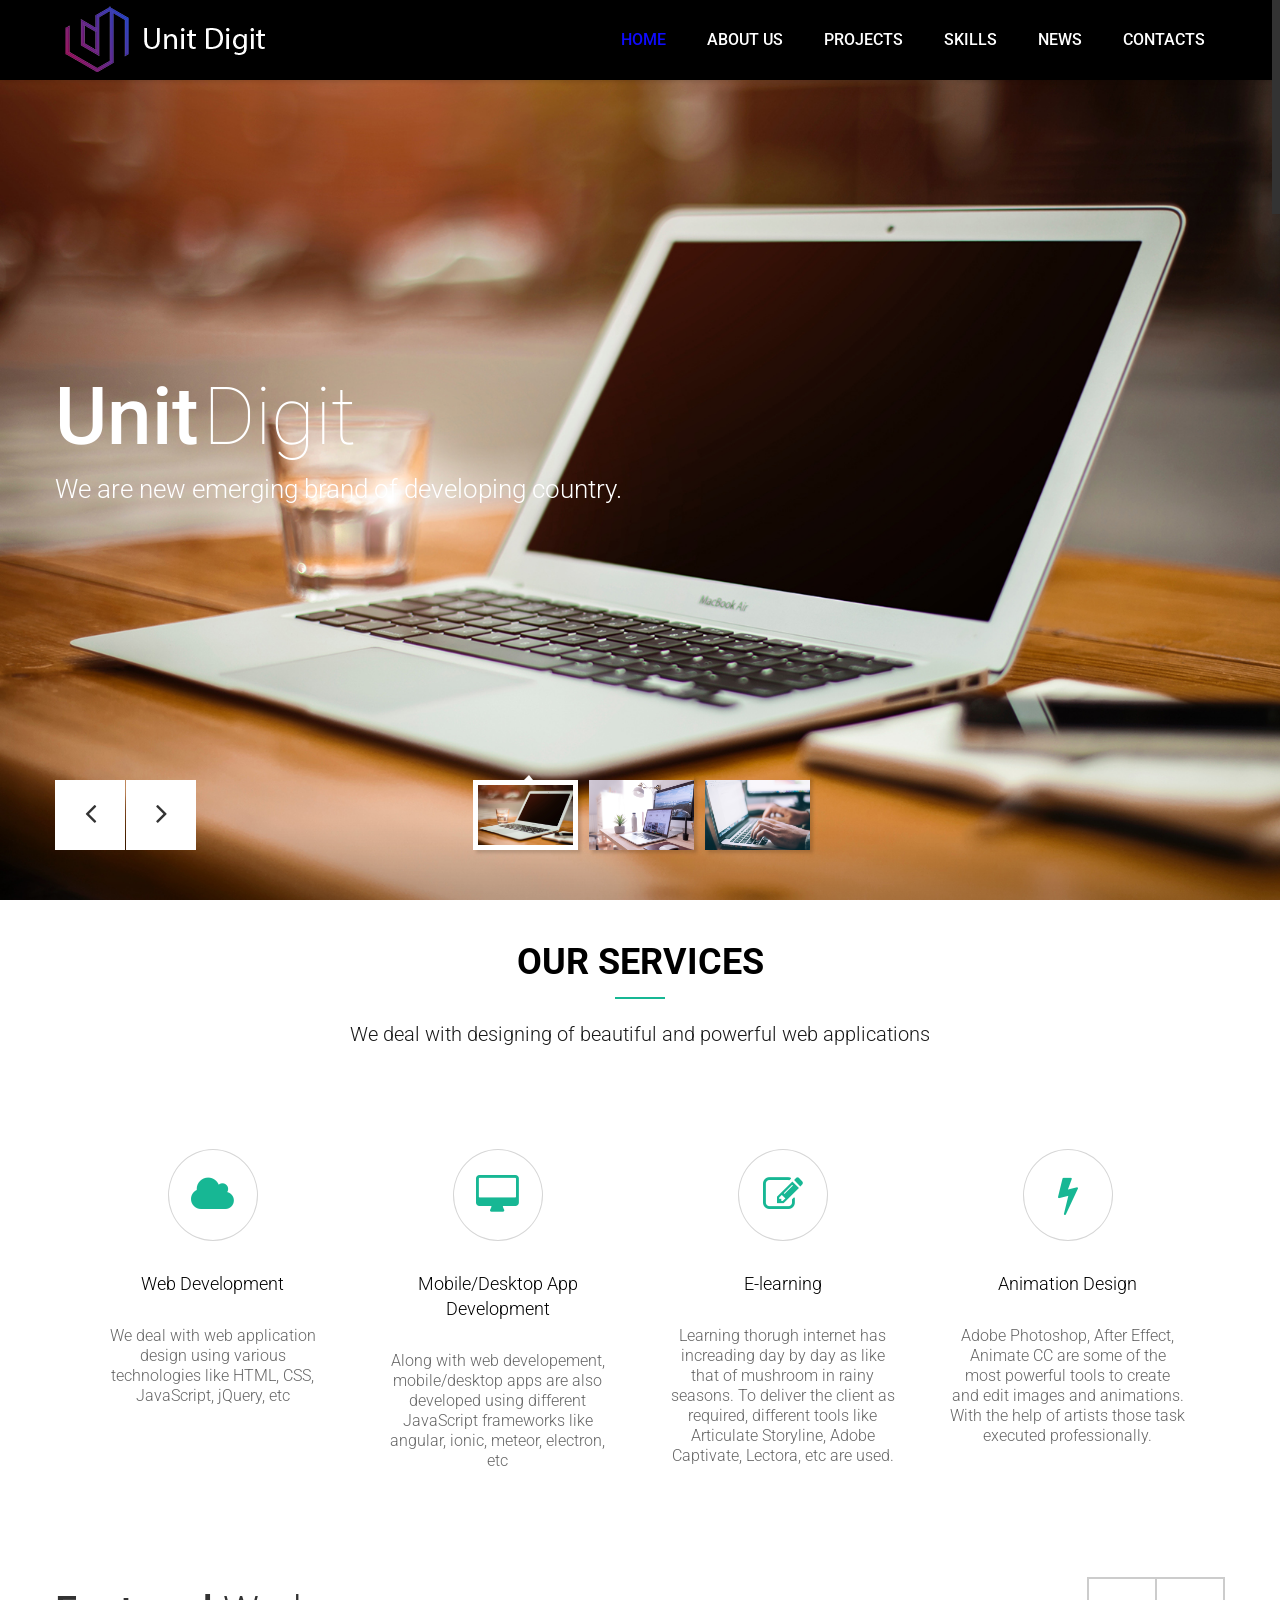
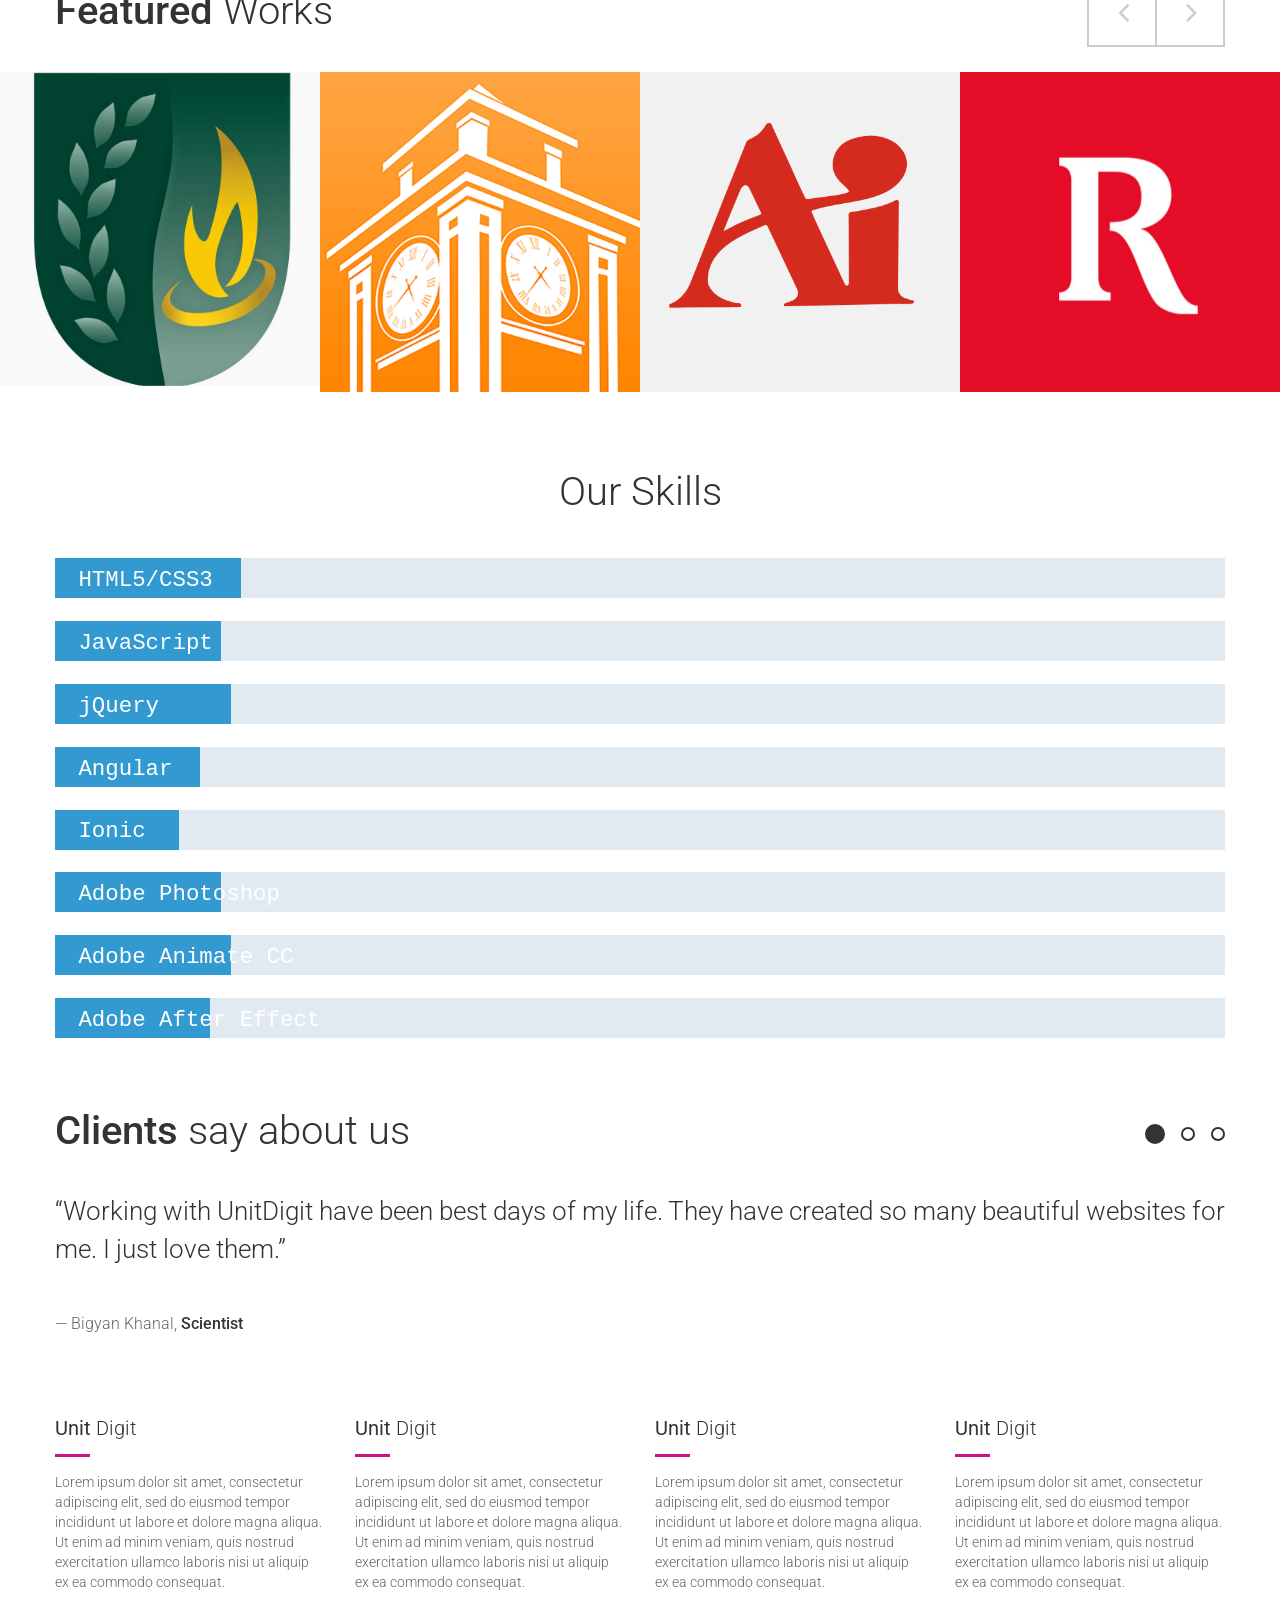
==== commit 018b93e9: "Problem: Remove click functionality from the icons #2" ====
--- a/index.html
+++ b/index.html
@@ -319,16 +319,15 @@
           <div class="gtco-container" data-animated="fadeInUp">
             <div class="row">
               <div class="col-md-8 col-md-offset-2 text-center gtco-heading animate-box ">
-                <h2>Our Features</h2>
-                <p>We deal with designing of beautiful and powerful web applications <span style="color:blue; font-size: 14px;font-weight: bold;"><i>(Click
-                      on each icon to view the video)</i></span></p>
+                <h2>Our Services</h2>
+                <p>We deal with designing of beautiful and powerful web applications</p>
               </div>
             </div>
             <div class="row">
               <div class="col-md-3 col-sm-6">
                 <div class="feature-center animate-box" data-animate-effect="fadeIn">
                   <span class="icon">
-                    <i class="fa fa-cloud" data-toggle="modal" data-target="#myModal1"></i>
+                    <i class="fa fa-cloud"></i>
                   </span>
                   <h3>Web Development</h3>
                   <p>We deal with web application design using various technologies like HTML, CSS, JavaScript, jQuery,
@@ -338,7 +337,7 @@
               <div class="col-md-3 col-sm-6">
                 <div class="feature-center animate-box" data-animate-effect="fadeIn">
                   <span class="icon">
-                    <i class="fa fa-desktop" aria-hidden="true" data-toggle="modal" data-target="#myModal2"></i>
+                    <i class="fa fa-desktop"></i>
                   </span>
                   <h3>Mobile/Desktop App Development</h3>
                   <p>Along with web developement, mobile/desktop apps are also developed using different JavaScript
@@ -348,7 +347,7 @@
               <div class="col-md-3 col-sm-6">
                 <div class="feature-center animate-box" data-animate-effect="fadeIn">
                   <span class="icon">
-                    <i class="fa fa-pencil-square-o" aria-hidden="true" data-toggle="modal" data-target="#myModal3"></i>
+                    <i class="fa fa-pencil-square-o"></i>
                   </span>
                   <h3>E-learning</h3>
                   <p>Learning thorugh internet has increading day by day as like that of mushroom in rainy seasons. To
@@ -359,7 +358,7 @@
               <div class="col-md-3 col-sm-6">
                 <div class="feature-center animate-box" data-animate-effect="fadeIn">
                   <span class="icon">
-                    <i class="fa fa-bolt" aria-hidden="true" data-toggle="modal" data-target="#myModal4"></i>
+                    <i class="fa fa-bolt"></i>
                   </span>
                   <h3>Animation Design</h3>
                   <p>Adobe Photoshop, After Effect, Animate CC are some of the most powerful tools to create and edit
